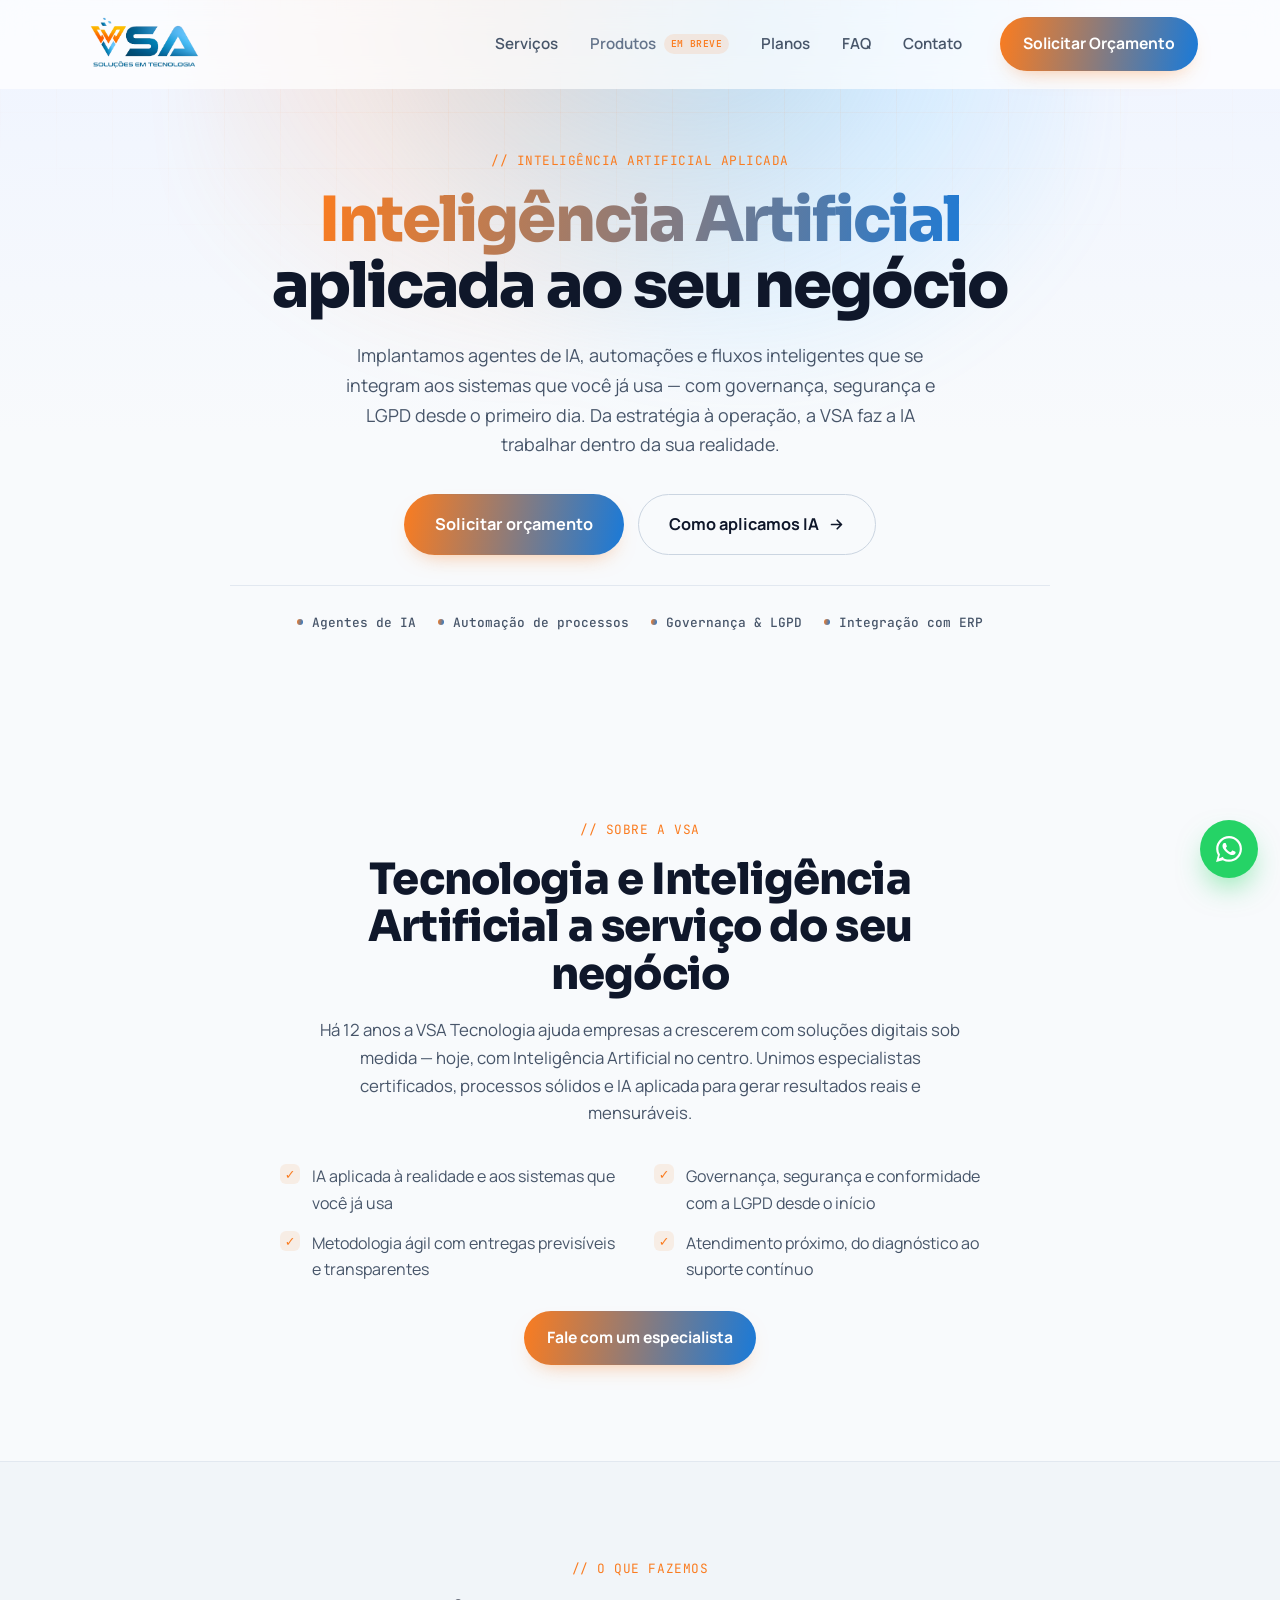
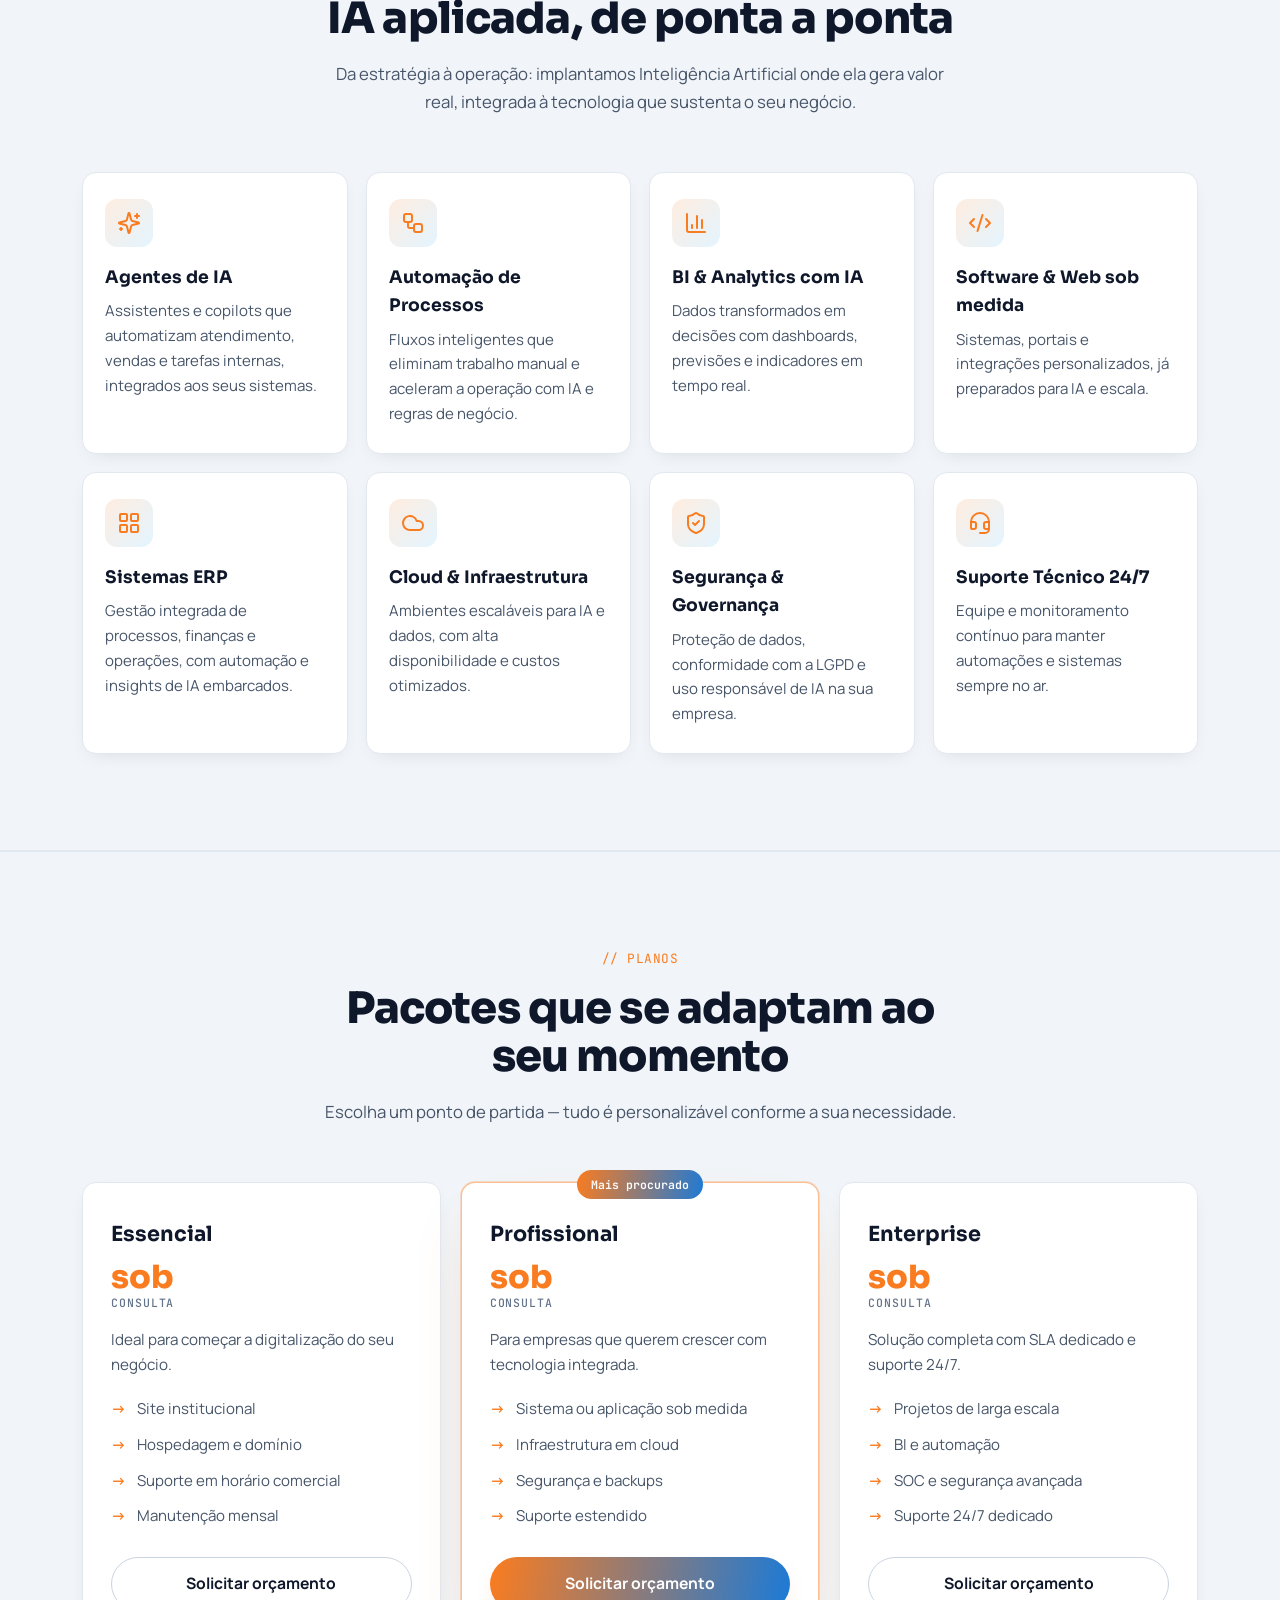
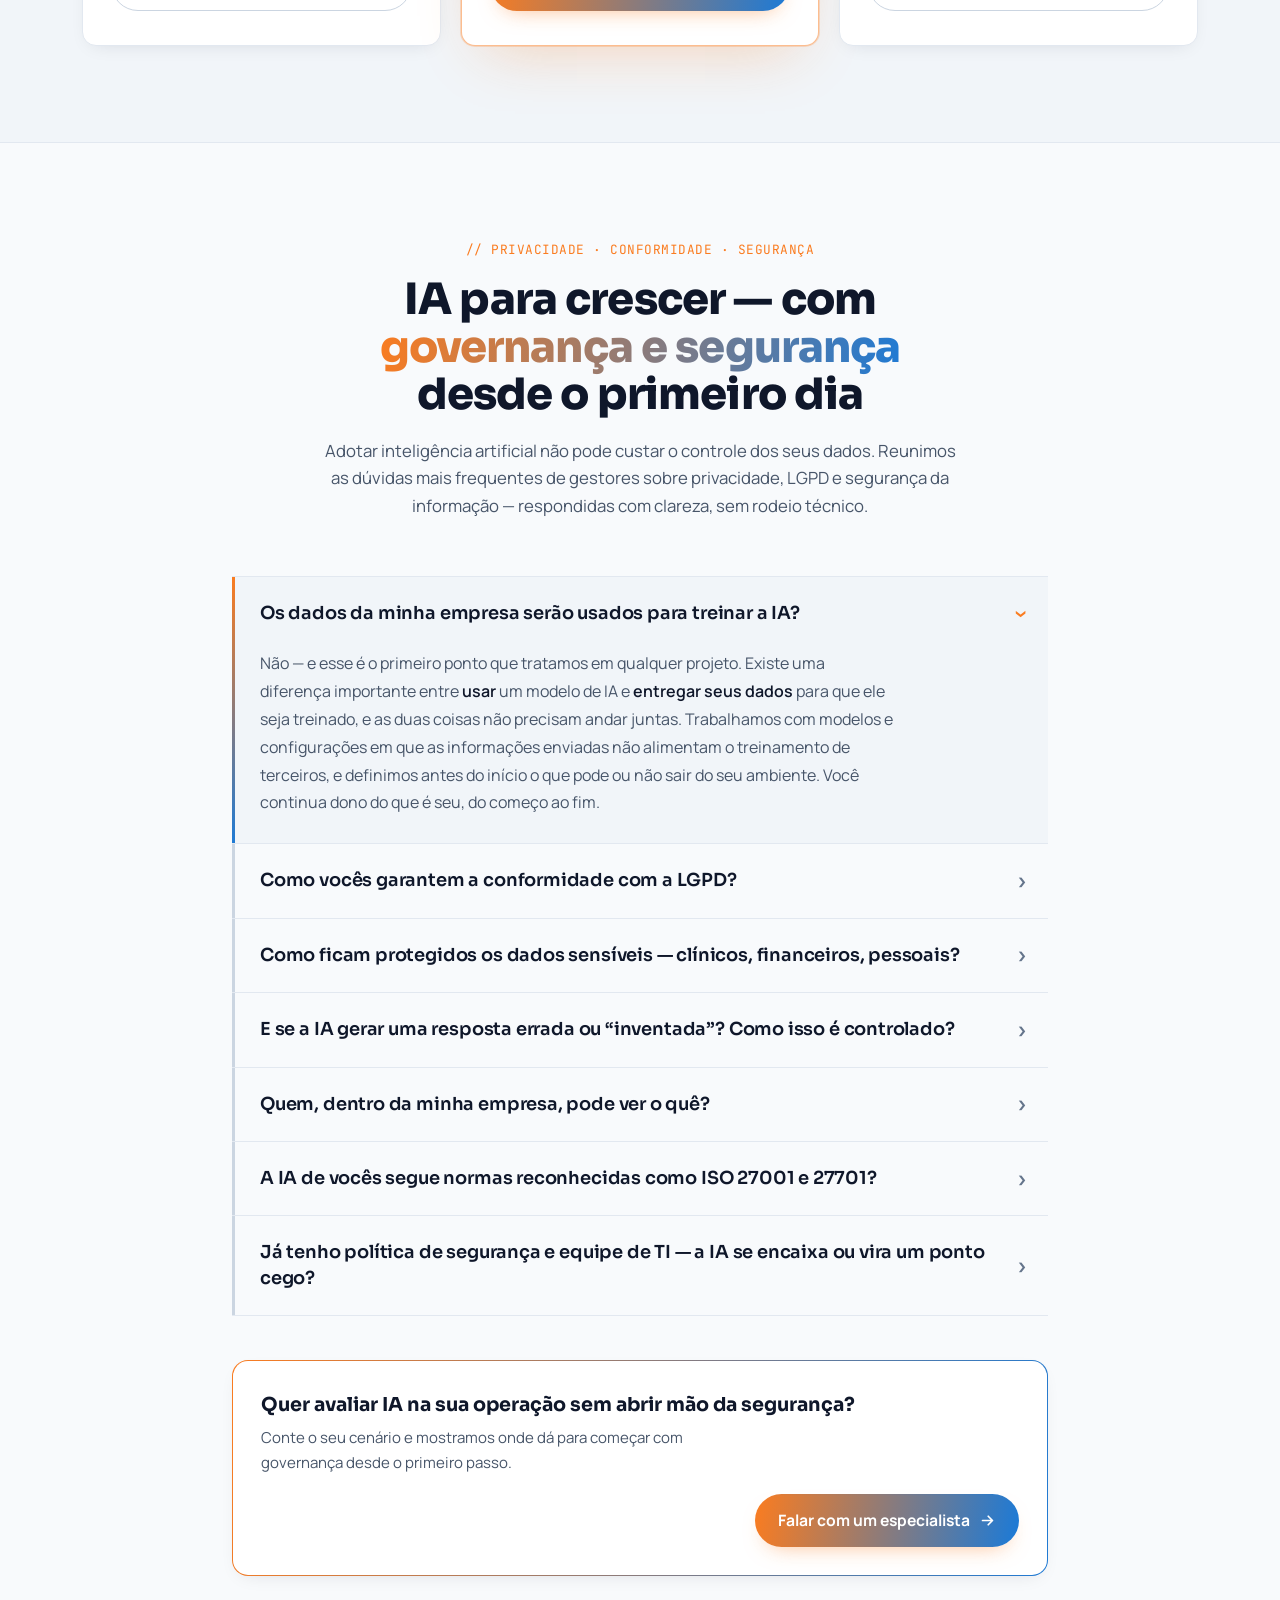
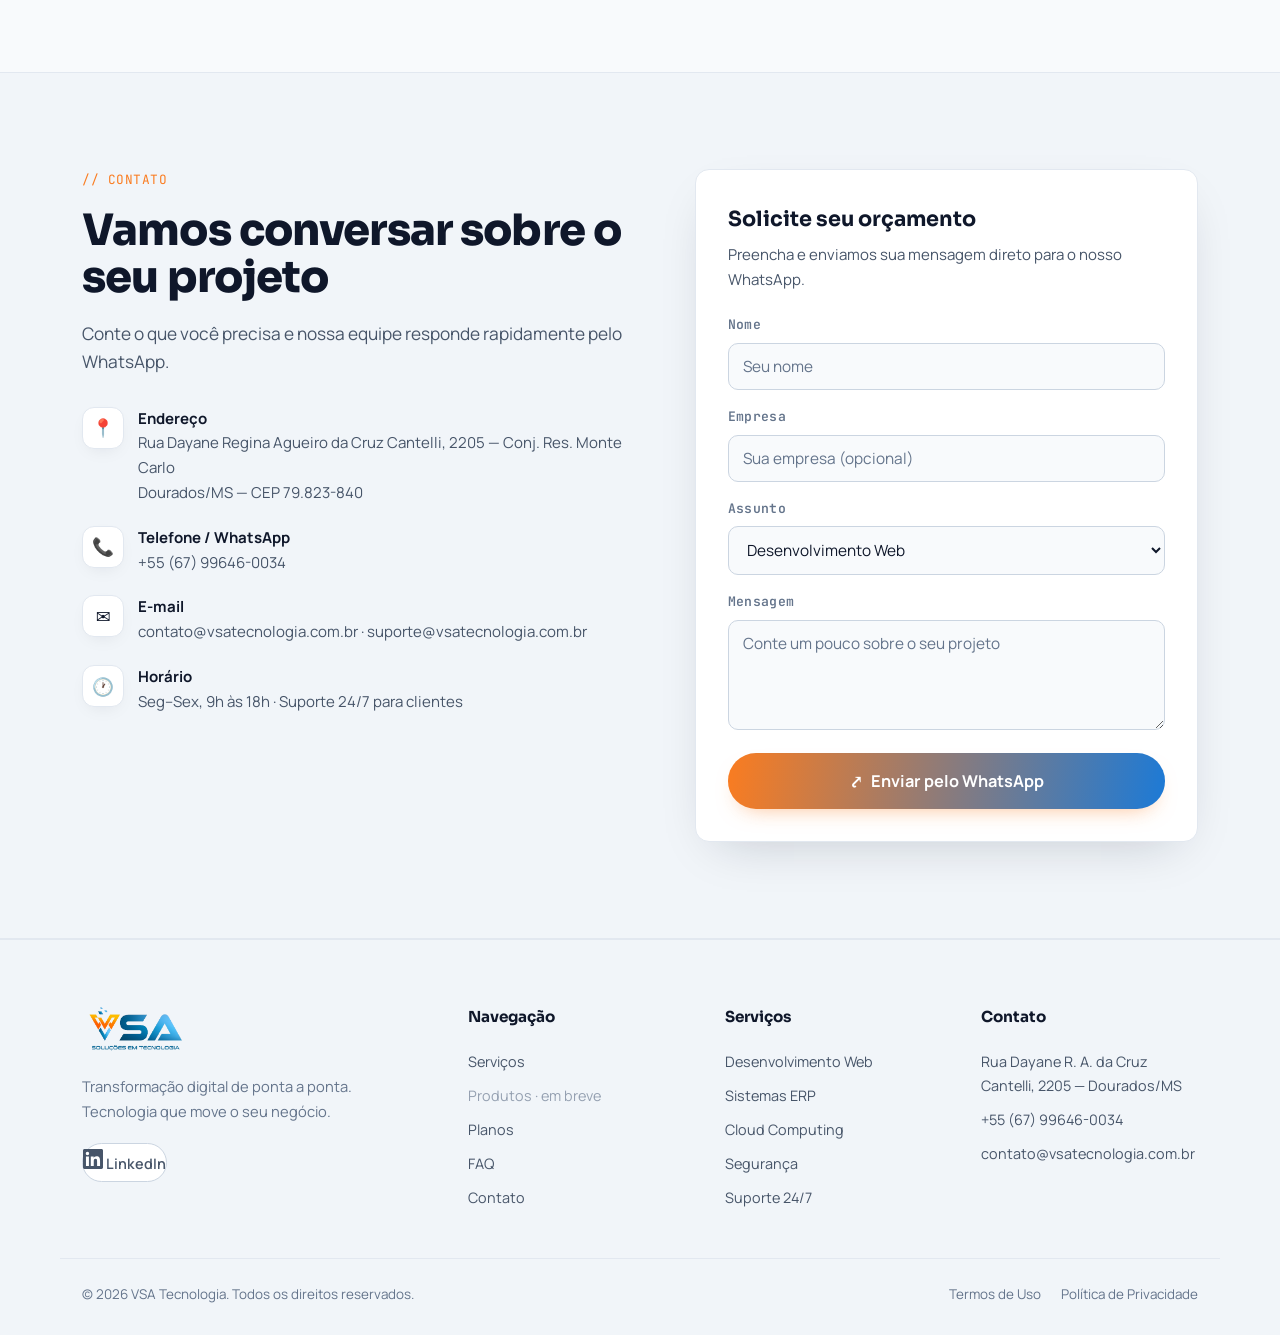
==== index.html @ 214296f0 "Adiciona endereço real (Dourados/MS) no contato, rodapé e JSON-LD Co-Authored-By: Claude Opus 4.8 (1" ====
<!DOCTYPE html>
<html lang="pt-BR">
<head>
  <meta charset="UTF-8" />
  <meta name="viewport" content="width=device-width, initial-scale=1.0" />
  <title>VSA Tecnologia — Inteligência Artificial aplicada ao seu negócio</title>
  <meta name="description" content="A VSA Tecnologia implanta agentes de IA, automações e fluxos inteligentes integrados aos seus sistemas — com governança, segurança e LGPD. Da estratégia à operação. Solicite um orçamento." />
  <meta name="theme-color" content="#0B1020" />
  <link rel="canonical" href="https://vsatecnologia.com.br/" />

  <!-- Open Graph -->
  <meta property="og:type" content="website" />
  <meta property="og:locale" content="pt_BR" />
  <meta property="og:site_name" content="VSA Tecnologia" />
  <meta property="og:title" content="VSA Tecnologia — Inteligência Artificial aplicada ao seu negócio" />
  <meta property="og:description" content="Agentes de IA, automação de processos e integração com seus sistemas — com governança e LGPD. A IA trabalhando dentro da sua realidade." />
  <meta property="og:url" content="https://vsatecnologia.com.br/" />
  <meta property="og:image" content="https://vsatecnologia.com.br/assets/img/og-cover.svg" />

  <!-- Twitter -->
  <meta name="twitter:card" content="summary_large_image" />
  <meta name="twitter:title" content="VSA Tecnologia — Inteligência Artificial aplicada ao seu negócio" />
  <meta name="twitter:description" content="Agentes de IA, automação e fluxos inteligentes integrados aos seus sistemas, com governança e LGPD." />
  <meta name="twitter:image" content="https://vsatecnologia.com.br/assets/img/og-cover.svg" />

  <link rel="icon" href="/favicon.ico?v=9" sizes="any" />
  <link rel="icon" type="image/png" sizes="512x512" href="/assets/img/favicon-512.png?v=9" />
  <link rel="apple-touch-icon" href="/assets/img/apple-touch-icon.png?v=9" />

  <!-- Fonts -->
  <link rel="preconnect" href="https://fonts.googleapis.com" />
  <link rel="preconnect" href="https://fonts.gstatic.com" crossorigin />
  <link href="https://fonts.googleapis.com/css2?family=Sora:wght@400;600;700;800&family=Manrope:wght@400;500;600;700&family=JetBrains+Mono:wght@500;600&display=swap" rel="stylesheet" />

  <link rel="stylesheet" href="/assets/css/styles.css?v=18" />

  <!-- Structured data -->
  <script type="application/ld+json">
  {
    "@context": "https://schema.org",
    "@type": "Organization",
    "name": "VSA Tecnologia",
    "url": "https://vsatecnologia.com.br/",
    "description": "Inteligência Artificial aplicada: agentes de IA, automação de processos, integração com ERP e sistemas, governança e LGPD.",
    "address": {
      "@type": "PostalAddress",
      "streetAddress": "Rua Dayane Regina Agueiro da Cruz Cantelli, 2205 — Conj. Res. Monte Carlo",
      "addressLocality": "Dourados",
      "addressRegion": "MS",
      "postalCode": "79823-840",
      "addressCountry": "BR"
    },
    "email": "contato@vsatecnologia.com.br",
    "telephone": "+55-67-99646-0034",
    "sameAs": ["https://www.linkedin.com/in/vinicius-andrade-vsatecnologia"]
  }
  </script>
</head>
<body>
  <a class="skip-link" href="#inicio">Pular para o conteúdo</a>

  <!-- ===== NAVBAR ===== -->
  <header class="nav" id="topo">
    <div class="container nav__inner">
      <a href="#inicio" class="brand" aria-label="VSA Tecnologia — início">
        <img class="brand__img" src="/assets/img/logo-vsa.png" alt="VSA Tecnologia — Soluções em Tecnologia" width="734" height="359" />
      </a>

      <nav class="nav__links" id="primary-nav" aria-label="Navegação principal">
        <a href="#servicos">Serviços</a>
        <span class="nav__soon" aria-disabled="true" title="Em breve">Produtos <em>em breve</em></span>
        <a href="#planos">Planos</a>
        <a href="#faq">FAQ</a>
        <a href="#contato">Contato</a>
      </nav>

      <a href="#contato" class="btn btn--primary nav__cta" data-whatsapp data-msg="Olá! Gostaria de solicitar um orçamento com a VSA Tecnologia.">Solicitar Orçamento</a>

      <button class="nav__toggle" aria-label="Abrir menu" aria-expanded="false" aria-controls="primary-nav">
        <span></span><span></span><span></span>
      </button>
    </div>
  </header>

  <main>
    <!-- ===== HERO ===== -->
    <section class="hero" id="inicio" aria-labelledby="hero-title">
      <div class="hero__glow" aria-hidden="true"></div>
      <div class="hero__grid" aria-hidden="true"></div>
      <div class="container hero__wrap">

        <div class="hero__content">
          <p class="eyebrow">// Inteligência Artificial aplicada</p>
          <h1 class="hero__title" id="hero-title">
            <span class="grad">Inteligência Artificial</span><br />aplicada ao seu negócio
          </h1>
          <p class="hero__sub">
            Implantamos agentes de IA, automações e fluxos inteligentes que se integram
            aos sistemas que você já usa — com governança, segurança e LGPD desde o
            primeiro dia. Da estratégia à operação, a VSA faz a IA trabalhar dentro da
            sua realidade.
          </p>
          <div class="hero__actions">
            <a href="#contato" class="btn btn--primary btn--lg" data-whatsapp data-msg="Olá! Gostaria de solicitar um orçamento de IA com a VSA Tecnologia.">Solicitar orçamento</a>
            <a href="#servicos" class="btn btn--ghost btn--lg">
              Como aplicamos IA
              <svg viewBox="0 0 24 24" width="17" height="17" fill="none" stroke="currentColor" stroke-width="2.4" stroke-linecap="round" stroke-linejoin="round" aria-hidden="true"><path d="M5 12h14M13 6l6 6-6 6"/></svg>
            </a>
          </div>
          <ul class="hero__pillars">
            <li>Agentes de IA</li>
            <li>Automação de processos</li>
            <li>Governança &amp; LGPD</li>
            <li>Integração com ERP</li>
          </ul>
        </div>

      </div>
    </section>

    <!-- ===== SOBRE ===== -->
    <section class="section" id="sobre">
      <div class="container about">
        <header class="section__head reveal">
          <p class="eyebrow">// Sobre a VSA</p>
          <h2 class="section__title">Tecnologia e Inteligência Artificial a serviço do seu negócio</h2>
          <p class="section__intro">
            Há 12 anos a VSA Tecnologia ajuda empresas a crescerem com soluções
            digitais sob medida — hoje, com Inteligência Artificial no centro.
            Unimos especialistas certificados, processos sólidos e IA aplicada
            para gerar resultados reais e mensuráveis.
          </p>
        </header>
        <ul class="checklist checklist--grid reveal">
          <li>IA aplicada à realidade e aos sistemas que você já usa</li>
          <li>Governança, segurança e conformidade com a LGPD desde o início</li>
          <li>Metodologia ágil com entregas previsíveis e transparentes</li>
          <li>Atendimento próximo, do diagnóstico ao suporte contínuo</li>
        </ul>
        <div class="about__cta reveal">
          <a href="#contato" class="btn btn--primary" data-whatsapp data-msg="Olá! Quero conhecer melhor a VSA Tecnologia.">Fale com um especialista</a>
        </div>
      </div>
    </section>

    <!-- ===== SERVIÇOS ===== -->
    <section class="section section--alt" id="servicos">
      <div class="container">
        <header class="section__head reveal">
          <p class="eyebrow">// O que fazemos</p>
          <h2 class="section__title">IA aplicada, de ponta a ponta</h2>
          <p class="section__intro">Da estratégia à operação: implantamos Inteligência Artificial onde ela gera valor real, integrada à tecnologia que sustenta o seu negócio.</p>
        </header>

        <div class="cards">
          <article class="card reveal">
            <span class="card__icon" aria-hidden="true">
              <svg viewBox="0 0 24 24"><path d="M9.937 15.5A2 2 0 0 0 8.5 14.063l-6.135-1.582a.5.5 0 0 1 0-.962L8.5 9.936A2 2 0 0 0 9.937 8.5l1.582-6.135a.5.5 0 0 1 .963 0L14.063 8.5A2 2 0 0 0 15.5 9.937l6.135 1.581a.5.5 0 0 1 0 .964L15.5 14.063a2 2 0 0 0-1.437 1.437l-1.582 6.135a.5.5 0 0 1-.963 0z"/><path d="M20 3v4"/><path d="M22 5h-4"/><path d="M4 17v2"/><path d="M5 18H3"/></svg>
            </span>
            <h3>Agentes de IA</h3>
            <p>Assistentes e copilots que automatizam atendimento, vendas e tarefas internas, integrados aos seus sistemas.</p>
          </article>
          <article class="card reveal">
            <span class="card__icon" aria-hidden="true">
              <svg viewBox="0 0 24 24"><rect width="8" height="8" x="3" y="3" rx="2"/><path d="M7 11v4a2 2 0 0 0 2 2h4"/><rect width="8" height="8" x="13" y="13" rx="2"/></svg>
            </span>
            <h3>Automação de Processos</h3>
            <p>Fluxos inteligentes que eliminam trabalho manual e aceleram a operação com IA e regras de negócio.</p>
          </article>
          <article class="card reveal">
            <span class="card__icon" aria-hidden="true">
              <svg viewBox="0 0 24 24"><path d="M3 3v16a2 2 0 0 0 2 2h16"/><path d="M18 17V9"/><path d="M13 17V5"/><path d="M8 17v-3"/></svg>
            </span>
            <h3>BI &amp; Analytics com IA</h3>
            <p>Dados transformados em decisões com dashboards, previsões e indicadores em tempo real.</p>
          </article>
          <article class="card reveal">
            <span class="card__icon" aria-hidden="true">
              <svg viewBox="0 0 24 24"><path d="m18 16 4-4-4-4"/><path d="m6 8-4 4 4 4"/><path d="m14.5 4-5 16"/></svg>
            </span>
            <h3>Software &amp; Web sob medida</h3>
            <p>Sistemas, portais e integrações personalizados, já preparados para IA e escala.</p>
          </article>
          <article class="card reveal">
            <span class="card__icon" aria-hidden="true">
              <svg viewBox="0 0 24 24"><rect width="7" height="7" x="3" y="3" rx="1"/><rect width="7" height="7" x="14" y="3" rx="1"/><rect width="7" height="7" x="14" y="14" rx="1"/><rect width="7" height="7" x="3" y="14" rx="1"/></svg>
            </span>
            <h3>Sistemas ERP</h3>
            <p>Gestão integrada de processos, finanças e operações, com automação e insights de IA embarcados.</p>
          </article>
          <article class="card reveal">
            <span class="card__icon" aria-hidden="true">
              <svg viewBox="0 0 24 24"><path d="M17.5 19H9a7 7 0 1 1 6.71-9h1.79a4.5 4.5 0 1 1 0 9Z"/></svg>
            </span>
            <h3>Cloud &amp; Infraestrutura</h3>
            <p>Ambientes escaláveis para IA e dados, com alta disponibilidade e custos otimizados.</p>
          </article>
          <article class="card reveal">
            <span class="card__icon" aria-hidden="true">
              <svg viewBox="0 0 24 24"><path d="M20 13c0 5-3.5 7.5-7.66 8.95a1 1 0 0 1-.67-.01C7.5 20.5 4 18 4 13V6a1 1 0 0 1 1-1c2 0 4.5-1.2 6.24-2.72a1.17 1.17 0 0 1 1.52 0C14.51 3.81 17 5 19 5a1 1 0 0 1 1 1z"/><path d="m9 12 2 2 4-4"/></svg>
            </span>
            <h3>Segurança &amp; Governança</h3>
            <p>Proteção de dados, conformidade com a LGPD e uso responsável de IA na sua empresa.</p>
          </article>
          <article class="card reveal">
            <span class="card__icon" aria-hidden="true">
              <svg viewBox="0 0 24 24"><path d="M3 11h3a2 2 0 0 1 2 2v3a2 2 0 0 1-2 2H4a1 1 0 0 1-1-1z"/><path d="M21 16v2a4 4 0 0 1-4 4h-5"/><path d="M21 11h-3a2 2 0 0 0-2 2v3a2 2 0 0 0 2 2h2a1 1 0 0 0 1-1z"/><path d="M3 11a9 9 0 1 1 18 0"/></svg>
            </span>
            <h3>Suporte Técnico 24/7</h3>
            <p>Equipe e monitoramento contínuo para manter automações e sistemas sempre no ar.</p>
          </article>
        </div>
      </div>
    </section>

    <!-- ===== PLANOS ===== -->
    <section class="section section--alt" id="planos">
      <div class="container">
        <header class="section__head reveal">
          <p class="eyebrow">// Planos</p>
          <h2 class="section__title">Pacotes que se adaptam ao seu momento</h2>
          <p class="section__intro">Escolha um ponto de partida — tudo é personalizável conforme a sua necessidade.</p>
        </header>

        <div class="plans">
          <article class="plan reveal">
            <h3 class="plan__name">Essencial</h3>
            <p class="plan__price">sob<span>consulta</span></p>
            <p class="plan__desc">Ideal para começar a digitalização do seu negócio.</p>
            <ul>
              <li>Site institucional</li>
              <li>Hospedagem e domínio</li>
              <li>Suporte em horário comercial</li>
              <li>Manutenção mensal</li>
            </ul>
            <a href="#contato" class="btn btn--ghost btn--block" data-whatsapp data-msg="Olá! Tenho interesse no plano Essencial da VSA Tecnologia.">Solicitar orçamento</a>
          </article>

          <article class="plan plan--featured reveal">
            <span class="plan__badge">Mais procurado</span>
            <h3 class="plan__name">Profissional</h3>
            <p class="plan__price">sob<span>consulta</span></p>
            <p class="plan__desc">Para empresas que querem crescer com tecnologia integrada.</p>
            <ul>
              <li>Sistema ou aplicação sob medida</li>
              <li>Infraestrutura em cloud</li>
              <li>Segurança e backups</li>
              <li>Suporte estendido</li>
            </ul>
            <a href="#contato" class="btn btn--primary btn--block" data-whatsapp data-msg="Olá! Tenho interesse no plano Profissional da VSA Tecnologia.">Solicitar orçamento</a>
          </article>

          <article class="plan reveal">
            <h3 class="plan__name">Enterprise</h3>
            <p class="plan__price">sob<span>consulta</span></p>
            <p class="plan__desc">Solução completa com SLA dedicado e suporte 24/7.</p>
            <ul>
              <li>Projetos de larga escala</li>
              <li>BI e automação</li>
              <li>SOC e segurança avançada</li>
              <li>Suporte 24/7 dedicado</li>
            </ul>
            <a href="#contato" class="btn btn--ghost btn--block" data-whatsapp data-msg="Olá! Tenho interesse no plano Enterprise da VSA Tecnologia.">Solicitar orçamento</a>
          </article>
        </div>
      </div>
    </section>

    <!-- ===== FAQ ===== -->
    <section class="section" id="faq" aria-labelledby="faq-title">
      <div class="container faq">
        <header class="section__head reveal">
          <p class="eyebrow">// Privacidade · Conformidade · Segurança</p>
          <h2 class="section__title" id="faq-title">IA para crescer — com <span class="grad">governança e segurança</span> desde o primeiro dia</h2>
          <p class="section__intro">
            Adotar inteligência artificial não pode custar o controle dos seus dados. Reunimos
            as dúvidas mais frequentes de gestores sobre privacidade, LGPD e segurança da
            informação — respondidas com clareza, sem rodeio técnico.
          </p>
        </header>

        <div class="ledger reveal">

          <div class="faq-row open">
            <button class="faq-row__btn" aria-expanded="true" aria-controls="a1" id="q1">
              <span class="faq-row__q">Os dados da minha empresa serão usados para treinar a IA?</span>
              <span class="faq-row__cue" aria-hidden="true">&rsaquo;</span>
            </button>
            <div class="faq-row__a" id="a1" role="region" aria-labelledby="q1">
              <div class="faq-row__a-inner">
                <p>Não — e esse é o primeiro ponto que tratamos em qualquer projeto. Existe uma diferença importante entre <strong>usar</strong> um modelo de IA e <strong>entregar seus dados</strong> para que ele seja treinado, e as duas coisas não precisam andar juntas. Trabalhamos com modelos e configurações em que as informações enviadas não alimentam o treinamento de terceiros, e definimos antes do início o que pode ou não sair do seu ambiente. Você continua dono do que é seu, do começo ao fim.</p>
              </div>
            </div>
          </div>

          <div class="faq-row">
            <button class="faq-row__btn" aria-expanded="false" aria-controls="a2" id="q2">
              <span class="faq-row__q">Como vocês garantem a conformidade com a LGPD?</span>
              <span class="faq-row__cue" aria-hidden="true">&rsaquo;</span>
            </button>
            <div class="faq-row__a" id="a2" role="region" aria-labelledby="q2">
              <div class="faq-row__a-inner">
                <p>Conformidade não é um documento assinado no fim do projeto: é uma arquitetura que acompanha cada fluxo de dado. Antes de qualquer IA entrar em produção, mapeamos quais dados pessoais a solução vai tocar, com que finalidade e por quanto tempo. A partir daí definimos as bases legais, os controles de acesso e os registros necessários. Nosso trabalho de adequação é orientado pelas referências da <strong>ISO 27001, ISO 27701 e NIST Privacy</strong>, e inclui políticas, análise de risco e acompanhamento contínuo — porque a operação muda, e a governança precisa mudar junto.</p>
              </div>
            </div>
          </div>

          <div class="faq-row">
            <button class="faq-row__btn" aria-expanded="false" aria-controls="a3" id="q3">
              <span class="faq-row__q">Como ficam protegidos os dados sensíveis — clínicos, financeiros, pessoais?</span>
              <span class="faq-row__cue" aria-hidden="true">&rsaquo;</span>
            </button>
            <div class="faq-row__a" id="a3" role="region" aria-labelledby="q3">
              <div class="faq-row__a-inner">
                <p>Dado sensível é tratado de forma diferente de dado comum, e isso começa pela <strong>classificação</strong>. Cada informação recebe um nível, e esse nível define para onde ela pode ir e como é processada. O que não precisa ser exposto é anonimizado ou mascarado antes de qualquer envio externo; o que exige proteção máxima permanece em ambiente controlado, com residência de dados no Brasil quando o caso pede. O princípio é simples: a IA recebe apenas o estritamente necessário para a tarefa — nada além disso.</p>
              </div>
            </div>
          </div>

          <div class="faq-row">
            <button class="faq-row__btn" aria-expanded="false" aria-controls="a4" id="q4">
              <span class="faq-row__q">E se a IA gerar uma resposta errada ou “inventada”? Como isso é controlado?</span>
              <span class="faq-row__cue" aria-hidden="true">&rsaquo;</span>
            </button>
            <div class="faq-row__a" id="a4" role="region" aria-labelledby="q4">
              <div class="faq-row__a-inner">
                <p>Modelos de IA podem errar, e fingir o contrário seria irresponsável. Por isso não entregamos a IA “solta”. Construímos camadas de validação (<strong>guardrails</strong>) que limitam o que ela pode responder, conectamos a IA às suas fontes reais de informação — para que responda com base nos seus dados, não em suposições — e mantemos rastreabilidade de cada interação. Em fluxos críticos, decisões passam por confirmação humana antes de gerar efeito. A IA assiste a operação; ela não decide sozinha onde o risco não permite.</p>
              </div>
            </div>
          </div>

          <div class="faq-row">
            <button class="faq-row__btn" aria-expanded="false" aria-controls="a5" id="q5">
              <span class="faq-row__q">Quem, dentro da minha empresa, pode ver o quê?</span>
              <span class="faq-row__cue" aria-hidden="true">&rsaquo;</span>
            </button>
            <div class="faq-row__a" id="a5" role="region" aria-labelledby="q5">
              <div class="faq-row__a-inner">
                <p>Acesso é governança, não detalhe técnico. Cada usuário enxerga apenas os dados e as funções correspondentes ao seu papel — o financeiro não vê o que é do RH, e assim por diante. Esse isolamento é garantido na própria arquitetura, não só na tela. Além disso, registramos quem acessou o quê e quando, mantendo uma <strong>trilha de auditoria</strong> sempre disponível. Isso protege a sua empresa tanto de ameaças externas quanto de riscos internos.</p>
              </div>
            </div>
          </div>

          <div class="faq-row">
            <button class="faq-row__btn" aria-expanded="false" aria-controls="a6" id="q6">
              <span class="faq-row__q">A IA de vocês segue normas reconhecidas como ISO 27001 e 27701?</span>
              <span class="faq-row__cue" aria-hidden="true">&rsaquo;</span>
            </button>
            <div class="faq-row__a" id="a6" role="region" aria-labelledby="q6">
              <div class="faq-row__a-inner">
                <p>Sim, e fazemos questão de que governança e segurança andem na frente, não atrás. Nossa atuação em segurança da informação e privacidade é orientada pelas referências da <strong>ISO 27001, ISO 27701, NIST Privacy e GDPR</strong>, traduzidas para a realidade do seu ambiente — corporativo ou hospitalar. Na prática, isso significa políticas claras, controles aplicados de verdade, análise de riscos e auditorias; não conformidade apenas no papel.</p>
              </div>
            </div>
          </div>

          <div class="faq-row">
            <button class="faq-row__btn" aria-expanded="false" aria-controls="a7" id="q7">
              <span class="faq-row__q">Já tenho política de segurança e equipe de TI — a IA se encaixa ou vira um ponto cego?</span>
              <span class="faq-row__cue" aria-hidden="true">&rsaquo;</span>
            </button>
            <div class="faq-row__a" id="a7" role="region" aria-labelledby="q7">
              <div class="faq-row__a-inner">
                <p>Encaixa, e é assim que deve ser feito. IA implantada por fora da sua governança é justamente o que cria ponto cego: um sistema que ninguém controla, acessando dados que ninguém mapeou. Nós fazemos o oposto. A solução é desenhada <strong>dentro</strong> das suas políticas existentes, conversa com os seus controles atuais e amplia a sua governança em vez de furá-la. Onde houver lacuna, apontamos; o que já funciona, respeitamos.</p>
              </div>
            </div>
          </div>

        </div>

        <div class="faq__cta reveal">
          <p class="faq__cta-txt">
            <b>Quer avaliar IA na sua operação sem abrir mão da segurança?</b>
            <span>Conte o seu cenário e mostramos onde dá para começar com governança desde o primeiro passo.</span>
          </p>
          <a class="btn btn--primary faq__cta-btn" href="#contato" data-whatsapp data-msg="Olá! Quero avaliar IA na minha operação com governança e segurança.">
            Falar com um especialista
            <svg viewBox="0 0 24 24" width="17" height="17" fill="none" stroke="currentColor" stroke-width="2.4" stroke-linecap="round" stroke-linejoin="round" aria-hidden="true"><path d="M5 12h14M13 6l6 6-6 6"/></svg>
          </a>
        </div>
      </div>
    </section>

    <!-- ===== CONTATO ===== -->
    <section class="section section--alt" id="contato">
      <div class="container grid-2 contact">
        <div class="reveal">
          <p class="eyebrow">// Contato</p>
          <h2 class="section__title">Vamos conversar sobre o seu projeto</h2>
          <p class="lead">Conte o que você precisa e nossa equipe responde rapidamente pelo WhatsApp.</p>

          <ul class="contact__list">
            <li><span class="contact__ico">📍</span><div><strong>Endereço</strong><br />Rua Dayane Regina Agueiro da Cruz Cantelli, 2205 — Conj. Res. Monte Carlo<br />Dourados/MS — CEP 79.823-840</div></li>
            <li><span class="contact__ico">📞</span><div><strong>Telefone / WhatsApp</strong><br />+55 (67) 99646-0034</div></li>
            <li><span class="contact__ico">✉️</span><div><strong>E-mail</strong><br />contato@vsatecnologia.com.br · suporte@vsatecnologia.com.br</div></li>
            <li><span class="contact__ico">🕐</span><div><strong>Horário</strong><br />Seg–Sex, 9h às 18h · Suporte 24/7 para clientes</div></li>
          </ul>
        </div>

        <div class="contact__card reveal">
          <h3>Solicite seu orçamento</h3>
          <p>Preencha e enviamos sua mensagem direto para o nosso WhatsApp.</p>
          <form id="contact-form" novalidate>
            <div class="field">
              <label for="nome">Nome</label>
              <input id="nome" name="nome" type="text" autocomplete="name" required placeholder="Seu nome" />
            </div>
            <div class="field">
              <label for="empresa">Empresa</label>
              <input id="empresa" name="empresa" type="text" autocomplete="organization" placeholder="Sua empresa (opcional)" />
            </div>
            <div class="field">
              <label for="assunto">Assunto</label>
              <select id="assunto" name="assunto">
                <option>Desenvolvimento Web</option>
                <option>Sistemas ERP</option>
                <option>Segurança da Informação</option>
                <option>Infraestrutura de TI</option>
                <option>Cloud Computing</option>
                <option>Business Intelligence</option>
                <option>Suporte Técnico</option>
                <option>Outro</option>
              </select>
            </div>
            <div class="field">
              <label for="mensagem">Mensagem</label>
              <textarea id="mensagem" name="mensagem" rows="4" required placeholder="Conte um pouco sobre o seu projeto"></textarea>
            </div>
            <button type="submit" class="btn btn--primary btn--block btn--lg">
              <span class="wa-ico" aria-hidden="true">⤤</span> Enviar pelo WhatsApp
            </button>
          </form>
        </div>
      </div>
    </section>
  </main>

  <!-- ===== FOOTER ===== -->
  <footer class="footer">
    <div class="container footer__grid">
      <div class="footer__brand">
        <img class="brand__img" src="/assets/img/logo-vsa.png" alt="VSA Tecnologia — Soluções em Tecnologia" width="734" height="359" />
        <p>Transformação digital de ponta a ponta. Tecnologia que move o seu negócio.</p>
        <div class="socials">
          <a href="https://www.linkedin.com/in/vinicius-andrade-vsatecnologia" target="_blank" rel="noopener" class="social" aria-label="LinkedIn da VSA Tecnologia">
            <svg viewBox="0 0 24 24" width="20" height="20" fill="currentColor" aria-hidden="true">
              <path d="M20.45 20.45h-3.56v-5.57c0-1.33-.02-3.04-1.85-3.04-1.85 0-2.13 1.45-2.13 2.94v5.67H9.35V9h3.41v1.56h.05c.48-.9 1.64-1.85 3.37-1.85 3.6 0 4.27 2.37 4.27 5.46v6.28zM5.34 7.43a2.07 2.07 0 110-4.14 2.07 2.07 0 010 4.14zM7.12 20.45H3.56V9h3.56v11.45zM22.22 0H1.77C.79 0 0 .77 0 1.73v20.54C0 23.23.79 24 1.77 24h20.45c.98 0 1.78-.77 1.78-1.73V1.73C24 .77 23.2 0 22.22 0z"/>
            </svg>
            <span>LinkedIn</span>
          </a>
        </div>
      </div>
      <div>
        <h4>Navegação</h4>
        <a href="#servicos">Serviços</a>
        <span class="footer__soon">Produtos · em breve</span>
        <a href="#planos">Planos</a>
        <a href="#faq">FAQ</a>
        <a href="#contato">Contato</a>
      </div>
      <div>
        <h4>Serviços</h4>
        <a href="#servicos">Desenvolvimento Web</a>
        <a href="#servicos">Sistemas ERP</a>
        <a href="#servicos">Cloud Computing</a>
        <a href="#servicos">Segurança</a>
        <a href="#servicos">Suporte 24/7</a>
      </div>
      <div>
        <h4>Contato</h4>
        <a href="#contato">Rua Dayane R. A. da Cruz Cantelli, 2205 — Dourados/MS</a>
        <a href="#contato">+55 (67) 99646-0034</a>
        <a href="#contato">contato@vsatecnologia.com.br</a>
      </div>
    </div>
    <div class="container footer__bottom">
      <span>© <span id="year">2026</span> VSA Tecnologia. Todos os direitos reservados.</span>
      <span class="footer__legal">
        <a href="/termos-de-uso.html">Termos de Uso</a>
        <a href="/politica-de-privacidade.html">Política de Privacidade</a>
      </span>
    </div>
  </footer>

  <!-- Floating WhatsApp -->
  <a class="wa-float" href="#contato" data-whatsapp data-msg="Olá! Vim pelo site e gostaria de mais informações." aria-label="Falar no WhatsApp">
    <svg viewBox="0 0 24 24" width="26" height="26" fill="currentColor" aria-hidden="true">
      <path d="M.057 24l1.687-6.163a11.867 11.867 0 01-1.587-5.945C.16 5.335 5.495 0 12.05 0a11.82 11.82 0 018.413 3.488 11.82 11.82 0 013.48 8.414c-.003 6.557-5.338 11.892-11.893 11.892a11.9 11.9 0 01-5.688-1.448L.057 24zm6.597-3.807c1.676.995 3.276 1.591 5.392 1.592 5.448 0 9.886-4.434 9.889-9.885.002-5.462-4.415-9.89-9.881-9.892-5.452 0-9.887 4.434-9.889 9.884a9.86 9.86 0 001.51 5.26l-.999 3.648 3.978-1.607zm11.387-5.464c-.074-.124-.272-.198-.57-.347-.297-.149-1.758-.868-2.031-.967-.272-.099-.47-.149-.669.149-.198.297-.768.967-.941 1.165-.173.198-.347.223-.644.074-.297-.149-1.255-.462-2.39-1.475-.883-.788-1.48-1.761-1.653-2.059-.173-.297-.018-.458.13-.606.134-.133.297-.347.446-.521.151-.172.2-.296.3-.495.099-.198.05-.372-.025-.521-.075-.148-.669-1.611-.916-2.206-.242-.579-.487-.501-.669-.51l-.57-.01c-.198 0-.52.074-.792.372s-1.04 1.016-1.04 2.479 1.065 2.876 1.213 3.074c.149.198 2.095 3.2 5.076 4.487.709.306 1.263.489 1.694.626.712.226 1.36.194 1.872.118.571-.085 1.758-.719 2.006-1.413.247-.694.247-1.289.173-1.413z"/>
    </svg>
  </a>

  <script src="/assets/js/main.js?v=18" defer></script>
</body>
</html>
---- assets/css/styles.css ----
/* ============================================================
   VSA Tecnologia — Onepage
   Design system: tema claro com a paleta da marca (logo) —
   laranja #FA7C20 → azul #1F7AD4 / #3BB6FF. Gradiente em --grad.
   ============================================================ */

:root {
  /* Neutros (slate) */
  --bg:         #F8FAFC;  /* slate-50  — 210 40% 98% */
  --bg-2:       #FFFFFF;
  --surface:    #FFFFFF;
  --surface-2:  #F1F5F9;  /* slate-100 — 210 40% 96% */
  --line:       #E2E8F0;  /* slate-200 — 214 32% 91% */
  --line-strong:#CBD5E1;  /* slate-300 */

  --text:       #0F172A;  /* slate-900 — 222 47% 11% */
  --muted:      #475569;  /* slate-600 */
  --faint:      #64748B;  /* slate-500 — 215 16% 47% */

  /* Marca — gradiente da logo (laranja → azul) sobre tema claro */
  --primary:    #FA7C20;  /* brand orange */
  --primary-d:  #E86A10;  /* orange escuro (hover/contraste) */
  --secondary:  #1F7AD4;  /* brand blue (contraste em fundo claro) */
  --brand-blue: #3BB6FF;  /* azul soft (acento) */
  --accent:     #1F7AD4;
  --on-primary: #FFFFFF;
  --wa:         #25D366;
  --grad:       linear-gradient(120deg, #FF7A1A 0%, #FF9D4D 36%, #1F7AD4 100%);

  --radius:     14px;
  --radius-sm:  10px;
  --maxw:       1160px;
  --shadow:       0 18px 50px -22px rgba(15, 23, 42, .22);
  --shadow-sm:    0 6px 20px -10px rgba(15, 23, 42, .15);
  --glow:         0 0 0 1px rgba(250,124,32,.22), 0 24px 60px -24px rgba(250,124,32,.32);
  --glow-orange:  0 20px 60px -22px rgba(255,122,26,.45);
  --glow-blue:    0 20px 60px -22px rgba(59,182,255,.42);

  --font-display: 'Sora', system-ui, sans-serif;
  --font-body:    'Manrope', system-ui, sans-serif;
  --font-mono:    'JetBrains Mono', ui-monospace, monospace;
}

* { box-sizing: border-box; margin: 0; padding: 0; }

html { scroll-behavior: smooth; scroll-padding-top: 102px; }

body {
  font-family: var(--font-body);
  background: var(--bg);
  color: var(--text);
  line-height: 1.65;
  -webkit-font-smoothing: antialiased;
  overflow-x: hidden;
}

img { max-width: 100%; display: block; }
a { color: inherit; text-decoration: none; }

.container { width: 100%; max-width: var(--maxw); margin-inline: auto; padding-inline: 22px; }

.skip-link {
  position: absolute; left: -999px; top: 0; z-index: 200;
  background: var(--primary); color: #fff; padding: 10px 16px; border-radius: 0 0 8px 0; font-weight: 700;
}
.skip-link:focus { left: 0; }

/* ---------- Typography helpers ---------- */
.eyebrow {
  display: flex; align-items: center;
  font-family: var(--font-mono);
  font-size: .8rem; letter-spacing: .04em;
  color: var(--primary); text-transform: uppercase;
  margin-bottom: 16px;
}
.grad {
  background: linear-gradient(100deg, var(--primary), var(--secondary));
  -webkit-background-clip: text; background-clip: text; color: transparent;
}
.section__title {
  font-family: var(--font-display);
  font-weight: 800; line-height: 1.1;
  font-size: clamp(1.8rem, 4vw, 2.7rem);
  letter-spacing: -.02em;
  margin-bottom: 18px;
}
.lead { color: var(--muted); font-size: 1.08rem; margin-bottom: 26px; max-width: 52ch; }

/* ---------- Buttons ---------- */
.btn {
  --pad: 13px 22px;
  position: relative; overflow: hidden; isolation: isolate;
  display: inline-flex; align-items: center; justify-content: center; gap: 9px;
  padding: var(--pad);
  font-family: var(--font-body); font-weight: 700; font-size: .98rem;
  border-radius: 999px; border: 1px solid transparent;
  cursor: pointer; white-space: nowrap;
  transition: transform .25s cubic-bezier(.2,.7,.2,1), box-shadow .25s ease,
              background-position .5s ease, border-color .25s ease, color .25s ease, background-color .25s ease;
}
.btn--lg { --pad: 16px 30px; font-size: 1.02rem; }
.btn--block { display: flex; width: 100%; }

/* Sheen que cruza o botão no hover */
.btn--primary::before {
  content: ""; position: absolute; top: 0; left: -120%; z-index: -1;
  width: 70%; height: 100%;
  background: linear-gradient(100deg, transparent, rgba(255,255,255,.4), transparent);
  transform: skewX(-18deg);
  transition: left .6s cubic-bezier(.2,.7,.2,1);
}
.btn--primary {
  background-image: linear-gradient(100deg, var(--primary), var(--secondary), var(--primary));
  background-size: 200% 100%; background-position: 0% 50%;
  color: var(--on-primary);
  box-shadow: 0 10px 22px -12px rgba(250,124,32,.55);
}
.btn--primary:hover {
  background-position: 100% 50%;
  transform: translateY(-3px);
  box-shadow: 0 16px 34px -12px rgba(59,182,255,.65);
}
.btn--primary:hover::before { left: 130%; }
.btn--primary:active { transform: translateY(-1px); }

.btn--ghost {
  background-color: transparent; color: var(--text);
  border-color: var(--line-strong);
}
.btn--ghost:hover {
  border-color: var(--primary); color: var(--primary);
  background-color: rgba(250,124,32,.06);
  transform: translateY(-3px);
}
.btn--ghost:active { transform: translateY(-1px); }

/* ---------- Navbar ---------- */
.nav {
  position: fixed; inset: 0 0 auto 0; z-index: 100;
  background: rgba(255,255,255,.7);
  backdrop-filter: blur(14px); -webkit-backdrop-filter: blur(14px);
  border-bottom: 1px solid transparent;
  transition: background .3s ease, border-color .3s ease, box-shadow .3s ease;
}
.nav.is-scrolled { background: rgba(255,255,255,.92); border-bottom-color: var(--line); box-shadow: var(--shadow-sm); }
.nav__inner { display: flex; align-items: center; gap: 20px; height: 88px; }

.brand { display: inline-flex; align-items: center; }
.brand__img { height: 60px; width: auto; display: block; object-fit: contain; }

.nav__links { display: flex; align-items: center; gap: 4px; margin-left: auto; }
.nav__soon {
  display: inline-flex; align-items: center; gap: 8px; padding: 8px 14px;
  color: var(--faint); font-weight: 600; font-size: .95rem; cursor: not-allowed; user-select: none;
}
.nav__soon em {
  font-style: normal; font-family: var(--font-mono); font-size: .6rem; text-transform: uppercase;
  letter-spacing: .04em; color: var(--primary); background: rgba(250,124,32,.12); padding: 2px 7px; border-radius: 999px;
}
.nav__links a {
  position: relative; padding: 8px 14px; color: var(--muted); font-weight: 600; font-size: .95rem; border-radius: 8px;
  transition: color .2s ease;
}
.nav__links a:hover, .nav__links a.is-active { color: var(--text); }
.nav__links a.is-active::after {
  content: ""; position: absolute; left: 14px; right: 14px; bottom: 2px; height: 2px;
  background: linear-gradient(90deg, var(--primary), var(--secondary)); border-radius: 2px;
}
.nav__cta { margin-left: 4px; }

.nav__toggle { display: none; flex-direction: column; gap: 5px; background: none; border: 0; cursor: pointer; padding: 8px; margin-left: auto; }
.nav__toggle span { width: 24px; height: 2px; background: var(--text); border-radius: 2px; transition: transform .3s ease, opacity .2s ease; }
.nav__toggle[aria-expanded="true"] span:nth-child(1) { transform: translateY(7px) rotate(45deg); }
.nav__toggle[aria-expanded="true"] span:nth-child(2) { opacity: 0; }
.nav__toggle[aria-expanded="true"] span:nth-child(3) { transform: translateY(-7px) rotate(-45deg); }

/* ---------- Hero ---------- */
.hero { position: relative; padding: 150px 0 90px; overflow: hidden; background: linear-gradient(180deg, #EFF4FF 0%, var(--bg) 60%); }
.hero__grid {
  position: absolute; inset: 0; z-index: 0; opacity: .7;
  background-image:
    linear-gradient(rgba(250,124,32,.07) 1px, transparent 1px),
    linear-gradient(90deg, rgba(250,124,32,.07) 1px, transparent 1px);
  background-size: 56px 56px;
  -webkit-mask-image: radial-gradient(ellipse 80% 60% at 50% 0%, #000 30%, transparent 75%);
  mask-image: radial-gradient(ellipse 80% 60% at 50% 0%, #000 30%, transparent 75%);
}
.hero__glow {
  position: absolute; z-index: 0; top: -200px; left: 50%; transform: translateX(-50%);
  width: 900px; height: 600px;
  background: radial-gradient(circle at 62% 38%, rgba(59,182,255,.26), transparent 58%),
              radial-gradient(circle at 36% 32%, rgba(255,122,26,.20), transparent 56%);
  filter: blur(26px); pointer-events: none;
}
.hero__wrap { position: relative; z-index: 1; display: flex; flex-wrap: wrap; align-items: center; gap: clamp(36px, 5vw, 72px); }
.hero__content { flex: 1 1 480px; min-width: 0; max-width: 820px; margin-inline: auto; text-align: center; }
.hero__content .eyebrow { justify-content: center; }
.hero__content .hero__sub { margin-inline: auto; }
.hero__content .hero__actions { justify-content: center; }
.hero__content .hero__pillars { justify-content: center; }
.hero__visual { flex: 1.15 1 460px; min-width: 0; display: flex; justify-content: center; }
.hero__title {
  font-family: var(--font-display); font-weight: 800;
  font-size: clamp(2.2rem, 5vw, 3.9rem); line-height: 1.06; letter-spacing: -.03em;
  margin-bottom: 22px;
}
.hero__sub { color: var(--muted); font-size: clamp(1rem, 1.4vw, 1.18rem); max-width: 56ch; margin: 0 0 34px; }
.hero__actions { display: flex; gap: 14px; flex-wrap: wrap; }

.hero__pillars {
  list-style: none; display: flex; flex-wrap: wrap; gap: 10px 22px;
  margin-top: 30px; padding-top: 26px; border-top: 1px solid var(--line);
  font-family: var(--font-mono); font-size: .8rem; font-weight: 500; color: var(--muted);
}
.hero__pillars li { display: inline-flex; align-items: center; gap: 9px; }
.hero__pillars li::before { content: ""; width: 6px; height: 6px; border-radius: 50%; background: linear-gradient(100deg, var(--primary), var(--secondary)); }

/* Visual de fluxo de IA */
.flow { width: 100%; max-width: 640px; height: auto; filter: drop-shadow(0 24px 50px rgba(15,23,42,.12)); }

/* ---------- Sections ---------- */
.section { padding: 96px 0; position: relative; }
.section--alt { background: var(--surface-2); border-top: 1px solid var(--line); border-bottom: 1px solid var(--line); }
.section__head { max-width: 640px; margin: 0 auto 56px; text-align: center; }
.section__head .eyebrow { justify-content: center; }
.section__intro { color: var(--muted); font-size: 1.05rem; }

.grid-2 { display: grid; grid-template-columns: 1.05fr .95fr; gap: 56px; align-items: center; }

/* ---------- Sobre (centralizado) ---------- */
.about { max-width: 820px; margin-inline: auto; }
.about .section__head { margin-bottom: 36px; }
.about__cta { text-align: center; margin-top: 12px; }

/* ---------- Checklist ---------- */
.checklist { list-style: none; display: grid; gap: 12px; margin-bottom: 28px; }
.checklist--grid { grid-template-columns: 1fr 1fr; gap: 14px 28px; max-width: 720px; margin-inline: auto; }
@media (max-width: 600px) { .checklist--grid { grid-template-columns: 1fr; } }
.checklist li { position: relative; padding-left: 32px; color: var(--muted); }
.checklist li::before {
  content: "✓"; position: absolute; left: 0; top: 1px;
  width: 20px; height: 20px; display: grid; place-items: center;
  background: rgba(250,124,32,.1); color: var(--primary); border-radius: 6px; font-size: .8rem; font-weight: 700;
}

/* ---------- About stat cards ---------- */
.about-cards { display: grid; grid-template-columns: 1fr 1fr; gap: 16px; }
.stat-card {
  background: var(--surface); border: 1px solid var(--line); border-radius: var(--radius);
  padding: 28px 22px; text-align: center; box-shadow: var(--shadow-sm);
  transition: transform .25s ease, border-color .25s ease, box-shadow .25s ease;
}
.stat-card:hover { transform: translateY(-4px); border-color: var(--line-strong); box-shadow: var(--shadow); }
.stat-card:nth-child(odd) { transform: translateY(14px); }
.stat-card:nth-child(odd):hover { transform: translateY(10px); }
.stat-card__num { display: block; font-family: var(--font-display); font-weight: 800; font-size: 2.2rem; color: var(--primary); }
.stat-card__label { color: var(--faint); font-size: .9rem; }

/* ---------- Service cards ---------- */
.cards { display: grid; grid-template-columns: repeat(4, 1fr); gap: 18px; }
.card {
  background: var(--surface); border: 1px solid var(--line); border-radius: var(--radius);
  padding: 26px 22px; position: relative; overflow: hidden; box-shadow: var(--shadow-sm);
  transition: transform .25s ease, border-color .25s ease, box-shadow .25s ease;
}
.card::after {
  content: ""; position: absolute; inset: 0; border-radius: inherit; padding: 1px;
  background: linear-gradient(130deg, transparent, rgba(250,124,32,.55), transparent);
  -webkit-mask: linear-gradient(#000 0 0) content-box, linear-gradient(#000 0 0);
  -webkit-mask-composite: xor; mask-composite: exclude;
  opacity: 0; transition: opacity .3s ease;
}
.card:hover { transform: translateY(-6px); box-shadow: var(--shadow); }
.card:hover::after { opacity: 1; }
.card__icon {
  display: inline-grid; place-items: center; width: 48px; height: 48px; margin-bottom: 16px;
  background: linear-gradient(135deg, rgba(250,124,32,.14), rgba(59,182,255,.14)); color: var(--primary); border-radius: 12px;
}
.card__icon svg {
  width: 24px; height: 24px; fill: none; stroke: currentColor;
  stroke-width: 2; stroke-linecap: round; stroke-linejoin: round;
}
.card:hover .card__icon { background: var(--grad); color: #fff; }
.card:hover .card__icon svg { stroke: #fff; }
.card h3 { font-family: var(--font-display); font-size: 1.08rem; margin-bottom: 8px; }
.card p { color: var(--muted); font-size: .94rem; }

/* ---------- Portfolio ---------- */
.filters { display: flex; flex-wrap: wrap; gap: 10px; justify-content: center; margin-bottom: 40px; }
.filter {
  font-family: var(--font-mono); font-size: .82rem; font-weight: 500;
  padding: 8px 18px; border-radius: 999px; cursor: pointer;
  background: var(--surface); color: var(--muted); border: 1px solid var(--line-strong);
  transition: all .2s ease;
}
.filter:hover { color: var(--primary); border-color: var(--primary); }
.filter.is-active { background: var(--primary); color: #fff; border-color: var(--primary); }

.portfolio { display: grid; grid-template-columns: repeat(3, 1fr); gap: 20px; }
.project {
  background: var(--surface); border: 1px solid var(--line); border-radius: var(--radius); overflow: hidden;
  box-shadow: var(--shadow-sm);
  transition: transform .25s ease, border-color .25s ease, box-shadow .25s ease;
}
.project:hover { transform: translateY(-6px); border-color: var(--line-strong); box-shadow: var(--shadow); }
.project__thumb {
  height: 170px; position: relative;
  background:
    radial-gradient(120% 120% at 0% 0%, rgba(250,124,32,.85), transparent 55%),
    radial-gradient(120% 120% at 100% 100%, rgba(59,182,255,.9), transparent 55%),
    #1E293B;
}
.project__thumb::before {
  content: ""; position: absolute; inset: 0;
  background-image: linear-gradient(rgba(255,255,255,.1) 1px, transparent 1px), linear-gradient(90deg, rgba(255,255,255,.1) 1px, transparent 1px);
  background-size: 26px 26px;
}
.project__thumb::after {
  content: attr(data-tag); position: absolute; top: 12px; left: 12px;
  font-family: var(--font-mono); font-size: .72rem; font-weight: 600;
  background: rgba(255,255,255,.9); color: var(--primary); padding: 4px 10px; border-radius: 999px;
}
.project__body { padding: 20px 22px 24px; }
.project__body h3 { font-family: var(--font-display); font-size: 1.05rem; margin-bottom: 6px; }
.project__body p { color: var(--muted); font-size: .92rem; }
.portfolio__empty { text-align: center; color: var(--faint); margin-top: 40px; font-family: var(--font-mono); }

/* ---------- Plans ---------- */
.plans { display: grid; grid-template-columns: repeat(3, 1fr); gap: 20px; align-items: stretch; }
.plan {
  position: relative; background: var(--surface); border: 1px solid var(--line); border-radius: var(--radius);
  padding: 34px 28px; display: flex; flex-direction: column; box-shadow: var(--shadow-sm);
  transition: transform .25s ease, box-shadow .25s ease;
}
.plan:hover { transform: translateY(-6px); box-shadow: var(--shadow); }
.plan--featured {
  border-color: rgba(250,124,32,.5); box-shadow: var(--glow);
}
.plan__badge {
  position: absolute; top: -13px; left: 50%; transform: translateX(-50%);
  font-family: var(--font-mono); font-size: .72rem; font-weight: 600;
  background: linear-gradient(100deg, var(--primary), var(--secondary)); color: #fff;
  padding: 5px 14px; border-radius: 999px;
}
.plan__name { font-family: var(--font-display); font-size: 1.3rem; margin-bottom: 10px; }
.plan__price { font-family: var(--font-display); font-weight: 800; font-size: 2rem; line-height: 1; color: var(--primary); margin-bottom: 4px; }
.plan__price span { display: block; font-family: var(--font-mono); font-size: .72rem; font-weight: 500; color: var(--faint); text-transform: uppercase; letter-spacing: .08em; margin-top: 4px; }
.plan__desc { color: var(--muted); font-size: .95rem; margin: 14px 0 20px; }
.plan ul { list-style: none; display: grid; gap: 11px; margin-bottom: 28px; flex: 1; }
.plan ul li { position: relative; padding-left: 26px; color: var(--muted); font-size: .94rem; }
.plan ul li::before { content: "→"; position: absolute; left: 0; color: var(--primary); font-weight: 700; }

/* ---------- Blog ---------- */
.posts { display: grid; grid-template-columns: repeat(3, 1fr); gap: 22px; }
.post {
  background: var(--surface); border: 1px solid var(--line); border-radius: var(--radius); overflow: hidden;
  box-shadow: var(--shadow-sm);
  transition: transform .25s ease, border-color .25s ease, box-shadow .25s ease;
}
.post:hover { transform: translateY(-6px); border-color: var(--line-strong); box-shadow: var(--shadow); }
.post__thumb {
  height: 150px; position: relative;
  background:
    radial-gradient(100% 140% at 100% 0%, rgba(250,124,32,.9), transparent 55%),
    radial-gradient(100% 140% at 0% 100%, rgba(59,182,255,.7), transparent 60%),
    #1E293B;
}
.post__thumb::after {
  content: attr(data-cat); position: absolute; bottom: 12px; left: 14px;
  font-family: var(--font-mono); font-size: .72rem; font-weight: 600; color: #fff;
}
.post__body { padding: 20px 22px 26px; }
.post__meta { font-family: var(--font-mono); font-size: .76rem; color: var(--faint); }
.post__body h3 { font-family: var(--font-display); font-size: 1.08rem; margin: 10px 0 8px; line-height: 1.3; }
.post__body p { color: var(--muted); font-size: .92rem; margin-bottom: 14px; }
.post__author { font-size: .84rem; color: var(--primary); font-weight: 600; }

/* ---------- Contact ---------- */
.contact { align-items: start; }
.contact__list { list-style: none; display: grid; gap: 20px; margin-top: 30px; }
.contact__list li { display: flex; gap: 14px; align-items: flex-start; }
.contact__ico {
  flex: none; width: 42px; height: 42px; display: grid; place-items: center;
  background: var(--surface); border: 1px solid var(--line); border-radius: 12px; font-size: 1.1rem; box-shadow: var(--shadow-sm);
}
.contact__list strong { color: var(--text); }
.contact__list div { color: var(--muted); font-size: .94rem; }

.contact__card {
  background: var(--surface); border: 1px solid var(--line); border-radius: var(--radius);
  padding: 32px; box-shadow: var(--shadow);
}
.contact__card h3 { font-family: var(--font-display); font-size: 1.3rem; margin-bottom: 6px; }
.contact__card > p { color: var(--muted); font-size: .94rem; margin-bottom: 22px; }
.field { margin-bottom: 16px; }
.field label { display: block; font-size: .82rem; font-weight: 600; color: var(--faint); margin-bottom: 7px; font-family: var(--font-mono); letter-spacing: .03em; }
.field input, .field select, .field textarea {
  width: 100%; padding: 12px 14px; font-family: var(--font-body); font-size: .96rem;
  background: var(--bg); color: var(--text);
  border: 1px solid var(--line-strong); border-radius: var(--radius-sm); resize: vertical;
  transition: border-color .2s ease, box-shadow .2s ease;
}
.field input::placeholder, .field textarea::placeholder { color: var(--faint); }
.field input:focus, .field select:focus, .field textarea:focus {
  outline: none; border-color: var(--primary); box-shadow: 0 0 0 3px rgba(250,124,32,.15);
}
.field.invalid input, .field.invalid textarea { border-color: #ef4444; }

/* ---------- FAQ (ledger accordion) ---------- */
.faq { max-width: 860px; margin-inline: auto; }
.ledger { border-top: 1px solid var(--line); }
.faq-row { position: relative; border-bottom: 1px solid var(--line); transition: background .25s ease; }
.faq-row:hover { background: var(--surface-2); }
.faq-row.open { background: var(--surface-2); }
.faq-row::before {
  content: ""; position: absolute; left: 0; top: 0; bottom: 0; width: 3px;
  background-color: var(--line-strong);
  background-image: linear-gradient(180deg, var(--primary), var(--secondary));
  background-repeat: no-repeat; background-size: 100% 0%;
  transition: background-size .42s cubic-bezier(.4,0,.2,1);
}
.faq-row:hover::before { background-color: var(--primary); }
.faq-row.open::before { background-size: 100% 100%; }
.faq-row__btn {
  all: unset; box-sizing: border-box;
  display: flex; align-items: center; gap: 18px; width: 100%; cursor: pointer;
  padding: clamp(18px,2.2vw,24px) clamp(14px,2vw,20px) clamp(18px,2.2vw,24px) clamp(20px,2.4vw,28px);
}
.faq-row__btn:focus-visible { outline: 2px solid var(--primary); outline-offset: -3px; border-radius: 6px; }
.faq-row__q {
  flex: 1; font-family: var(--font-display); font-weight: 600;
  font-size: clamp(1rem, 1.6vw, 1.12rem); line-height: 1.42; letter-spacing: -.01em; color: var(--text);
}
.faq-row__cue {
  flex: 0 0 auto; font-family: var(--font-mono); font-size: 20px; font-weight: 700;
  color: var(--faint); line-height: 1; transform: rotate(0deg);
  transition: transform .34s cubic-bezier(.4,0,.2,1), color .2s ease;
}
.faq-row:hover .faq-row__cue, .faq-row.open .faq-row__cue { color: var(--primary); }
.faq-row.open .faq-row__cue { transform: rotate(90deg); }
.faq-row__a { display: grid; grid-template-rows: 0fr; transition: grid-template-rows .4s cubic-bezier(.4,0,.2,1); }
.faq-row.open .faq-row__a { grid-template-rows: 1fr; }
.faq-row__a-inner { overflow: hidden; opacity: 0; transition: opacity .3s ease .04s; }
.faq-row.open .faq-row__a-inner { opacity: 1; }
.faq-row__a p {
  margin: 0; padding: 0 clamp(20px,3vw,36px) clamp(20px,2.6vw,26px) clamp(20px,2.4vw,28px);
  color: var(--muted); font-size: clamp(.92rem, 1.6vw, 1rem); line-height: 1.74; max-width: 70ch;
}
.faq-row__a strong { color: var(--text); font-weight: 600; }

.faq__cta {
  margin-top: clamp(32px,4vw,44px);
  display: flex; flex-wrap: wrap; align-items: center; gap: 18px 24px;
  padding: clamp(22px,3vw,28px); border-radius: 16px; position: relative; overflow: hidden;
  background: linear-gradient(var(--surface), var(--surface)) padding-box,
              linear-gradient(100deg, var(--primary), var(--secondary)) border-box;
  border: 1px solid transparent; box-shadow: var(--shadow-sm);
}
.faq__cta-txt { margin: 0; }
.faq__cta-txt b { display: block; font-family: var(--font-display); font-weight: 700; font-size: clamp(1.05rem,2vw,1.2rem); color: var(--text); }
.faq__cta-txt span { display: block; color: var(--muted); font-size: .94rem; margin-top: 5px; max-width: 52ch; }
.faq__cta-btn { margin-left: auto; }
@media (max-width: 560px) { .faq__cta-btn { margin-left: 0; width: 100%; } }

/* ---------- Páginas legais ---------- */
.legal-nav {
  position: sticky; top: 0; z-index: 100;
  background: rgba(255,255,255,.92); backdrop-filter: blur(14px);
  border-bottom: 1px solid var(--line);
}
.legal-nav__inner { display: flex; align-items: center; justify-content: space-between; height: 72px; }
.legal-nav .brand__img { height: 44px; width: auto; }
.legal-nav__back { font-weight: 600; font-size: .92rem; color: var(--muted); transition: color .2s ease; }
.legal-nav__back:hover { color: var(--primary); }

.legal { max-width: 820px; margin: 0 auto; padding: clamp(40px,6vw,72px) 0 clamp(56px,7vw,88px); }
.legal__eyebrow { font-family: var(--font-mono); font-size: .8rem; text-transform: uppercase; letter-spacing: .04em; color: var(--primary); margin-bottom: 14px; }
.legal h1 { font-family: var(--font-display); font-weight: 800; font-size: clamp(2rem,4.5vw,2.8rem); letter-spacing: -.02em; line-height: 1.1; margin-bottom: 12px; }
.legal__meta { color: var(--faint); font-size: .9rem; margin-bottom: 14px; }
.legal__note {
  background: var(--surface-2); border: 1px solid var(--line); border-left: 3px solid var(--primary);
  border-radius: 10px; padding: 16px 18px; color: var(--muted); font-size: .92rem; margin: 26px 0 40px;
}
.legal h2 { font-family: var(--font-display); font-weight: 700; font-size: clamp(1.25rem,2.4vw,1.5rem); margin: 40px 0 12px; letter-spacing: -.01em; }
.legal h3 { font-family: var(--font-display); font-weight: 600; font-size: 1.08rem; margin: 24px 0 8px; }
.legal p { color: var(--muted); margin: 0 0 14px; }
.legal ul, .legal ol { color: var(--muted); margin: 0 0 16px; padding-left: 22px; }
.legal li { margin-bottom: 8px; }
.legal a { color: var(--primary); text-decoration: underline; text-underline-offset: 2px; }
.legal strong { color: var(--text); }
.legal__updated { margin-top: 40px; padding-top: 20px; border-top: 1px solid var(--line); color: var(--faint); font-size: .88rem; }

/* ---------- Footer ---------- */
.footer { background: var(--surface-2); color: var(--muted); border-top: 1px solid var(--line); padding: 64px 0 30px; }
.footer__brand .brand__img { height: 52px; width: auto; display: block; }
.footer__brand p { color: var(--faint); font-size: .92rem; margin-top: 18px; max-width: 32ch; }
.socials { display: flex; gap: 10px; margin-top: 20px; }
.social {
  display: inline-flex; align-items: center; gap: 8px;
  padding: 9px 16px; border-radius: 999px; font-size: .88rem; font-weight: 600;
  color: var(--primary); background: var(--surface); border: 1px solid var(--line-strong);
  transition: background .2s ease, border-color .2s ease, color .2s ease, transform .2s ease;
}
.social:hover { background: var(--primary); border-color: var(--primary); color: #fff; transform: translateY(-2px); }
.footer h4 { font-family: var(--font-display); font-size: .95rem; margin-bottom: 16px; color: var(--text); }
.footer__grid { display: grid; grid-template-columns: 1.6fr 1fr 1fr 1fr; gap: 40px; margin-bottom: 44px; }
.footer__grid div a { display: block; color: var(--muted); font-size: .9rem; padding: 5px 0; transition: color .2s ease; }
.footer__grid div a:hover { color: var(--primary); }
.footer__bottom {
  display: flex; justify-content: space-between; gap: 14px; flex-wrap: wrap;
  border-top: 1px solid var(--line); padding-top: 24px; color: var(--faint); font-size: .84rem;
}
.footer__legal { display: flex; gap: 20px; flex-wrap: wrap; }
.footer__legal a { color: var(--faint); transition: color .2s ease; }
.footer__legal a:hover { color: var(--primary); }
.footer__soon { display: block; color: var(--faint); font-size: .9rem; padding: 5px 0; opacity: .65; cursor: not-allowed; }

/* ---------- Floating WhatsApp ---------- */
.wa-float {
  position: fixed; right: 22px; bottom: 22px; z-index: 90;
  width: 58px; height: 58px; border-radius: 50%;
  display: grid; place-items: center; color: #fff;
  background: var(--wa); box-shadow: 0 14px 30px -8px rgba(37,211,102,.6);
  transition: transform .2s ease;
  animation: wa-pulse 2.6s infinite;
}
.wa-float:hover { transform: scale(1.08); }
@keyframes wa-pulse {
  0% { box-shadow: 0 0 0 0 rgba(37,211,102,.5), 0 14px 30px -8px rgba(37,211,102,.6); }
  70% { box-shadow: 0 0 0 16px rgba(37,211,102,0), 0 14px 30px -8px rgba(37,211,102,.6); }
  100% { box-shadow: 0 0 0 0 rgba(37,211,102,0), 0 14px 30px -8px rgba(37,211,102,.6); }
}

/* ---------- Reveal animation ---------- */
.reveal { opacity: 0; transform: translateY(22px); transition: opacity .7s ease, transform .7s cubic-bezier(.2,.7,.2,1); }
.reveal.is-visible { opacity: 1; transform: none; }

/* ---------- Responsive ---------- */
@media (max-width: 980px) {
  .cards { grid-template-columns: repeat(2, 1fr); }
  .portfolio, .posts, .plans { grid-template-columns: 1fr 1fr; }
  .plan--featured { transform: none; }
}
@media (max-width: 820px) {
  .nav__links {
    position: fixed; inset: 88px 0 auto 0; flex-direction: column; gap: 0;
    background: rgba(255,255,255,.98); backdrop-filter: blur(14px);
    border-bottom: 1px solid var(--line); padding: 10px 22px 22px; box-shadow: var(--shadow);
    transform: translateY(-130%); transition: transform .35s ease; margin-left: 0;
  }
  .nav__links.is-open { transform: translateY(0); }
  .nav__links a { padding: 14px 6px; font-size: 1rem; border-bottom: 1px solid var(--line); }
  .nav__links a.is-active::after { display: none; }
  .nav__cta { display: none; }
  .nav__toggle { display: flex; }
  .grid-2 { grid-template-columns: 1fr; gap: 36px; }
  .footer__grid { grid-template-columns: 1fr 1fr; }
}
@media (max-width: 600px) {
  .hero { padding: 124px 0 70px; }
  .hero__stats { grid-template-columns: 1fr 1fr; gap: 26px 18px; }
  .cards, .portfolio, .posts, .plans, .about-cards { grid-template-columns: 1fr; }
  .stat-card:nth-child(odd) { transform: none; }
  .section { padding: 72px 0; }
  .footer__grid { grid-template-columns: 1fr; gap: 28px; }
  .footer__bottom { flex-direction: column; }
  .brand__img { height: 36px; }
}

@media (prefers-reduced-motion: reduce) {
  * { animation: none !important; scroll-behavior: auto; }
  .reveal { opacity: 1; transform: none; transition: none; }
}
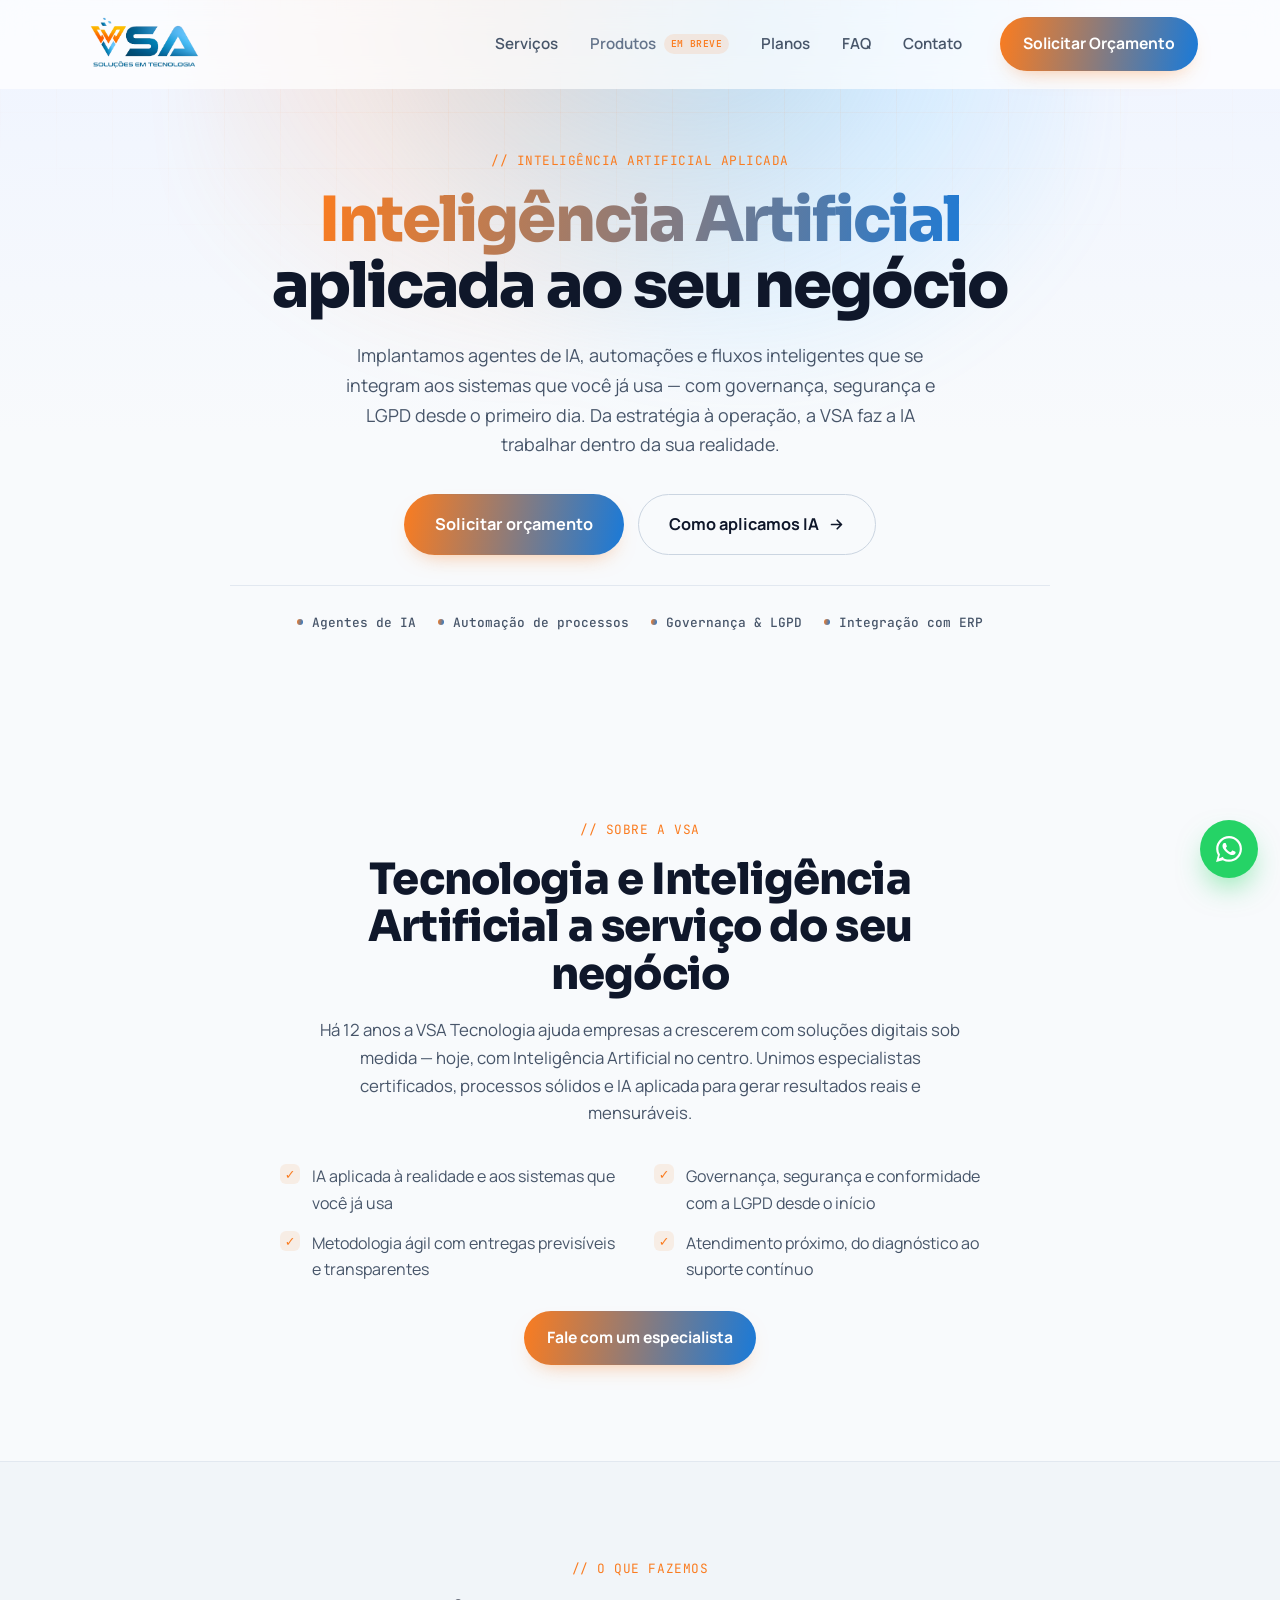
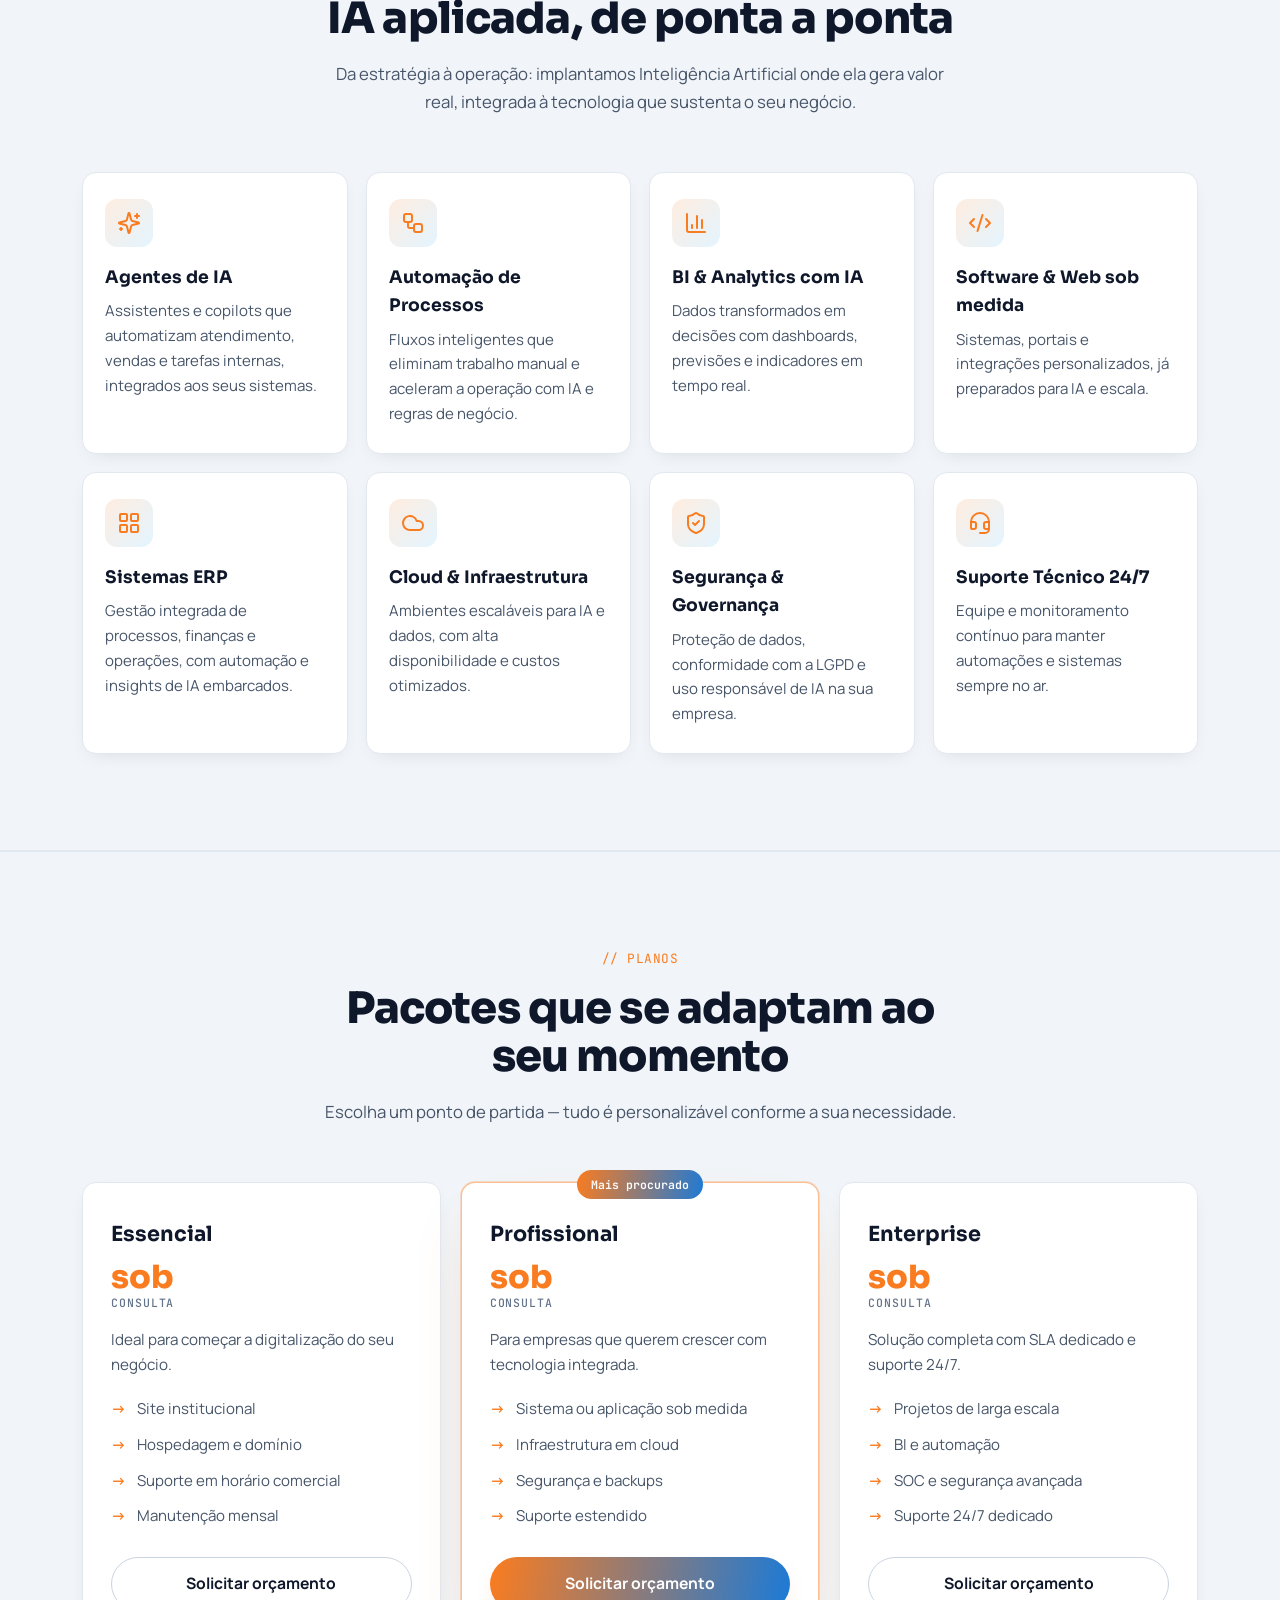
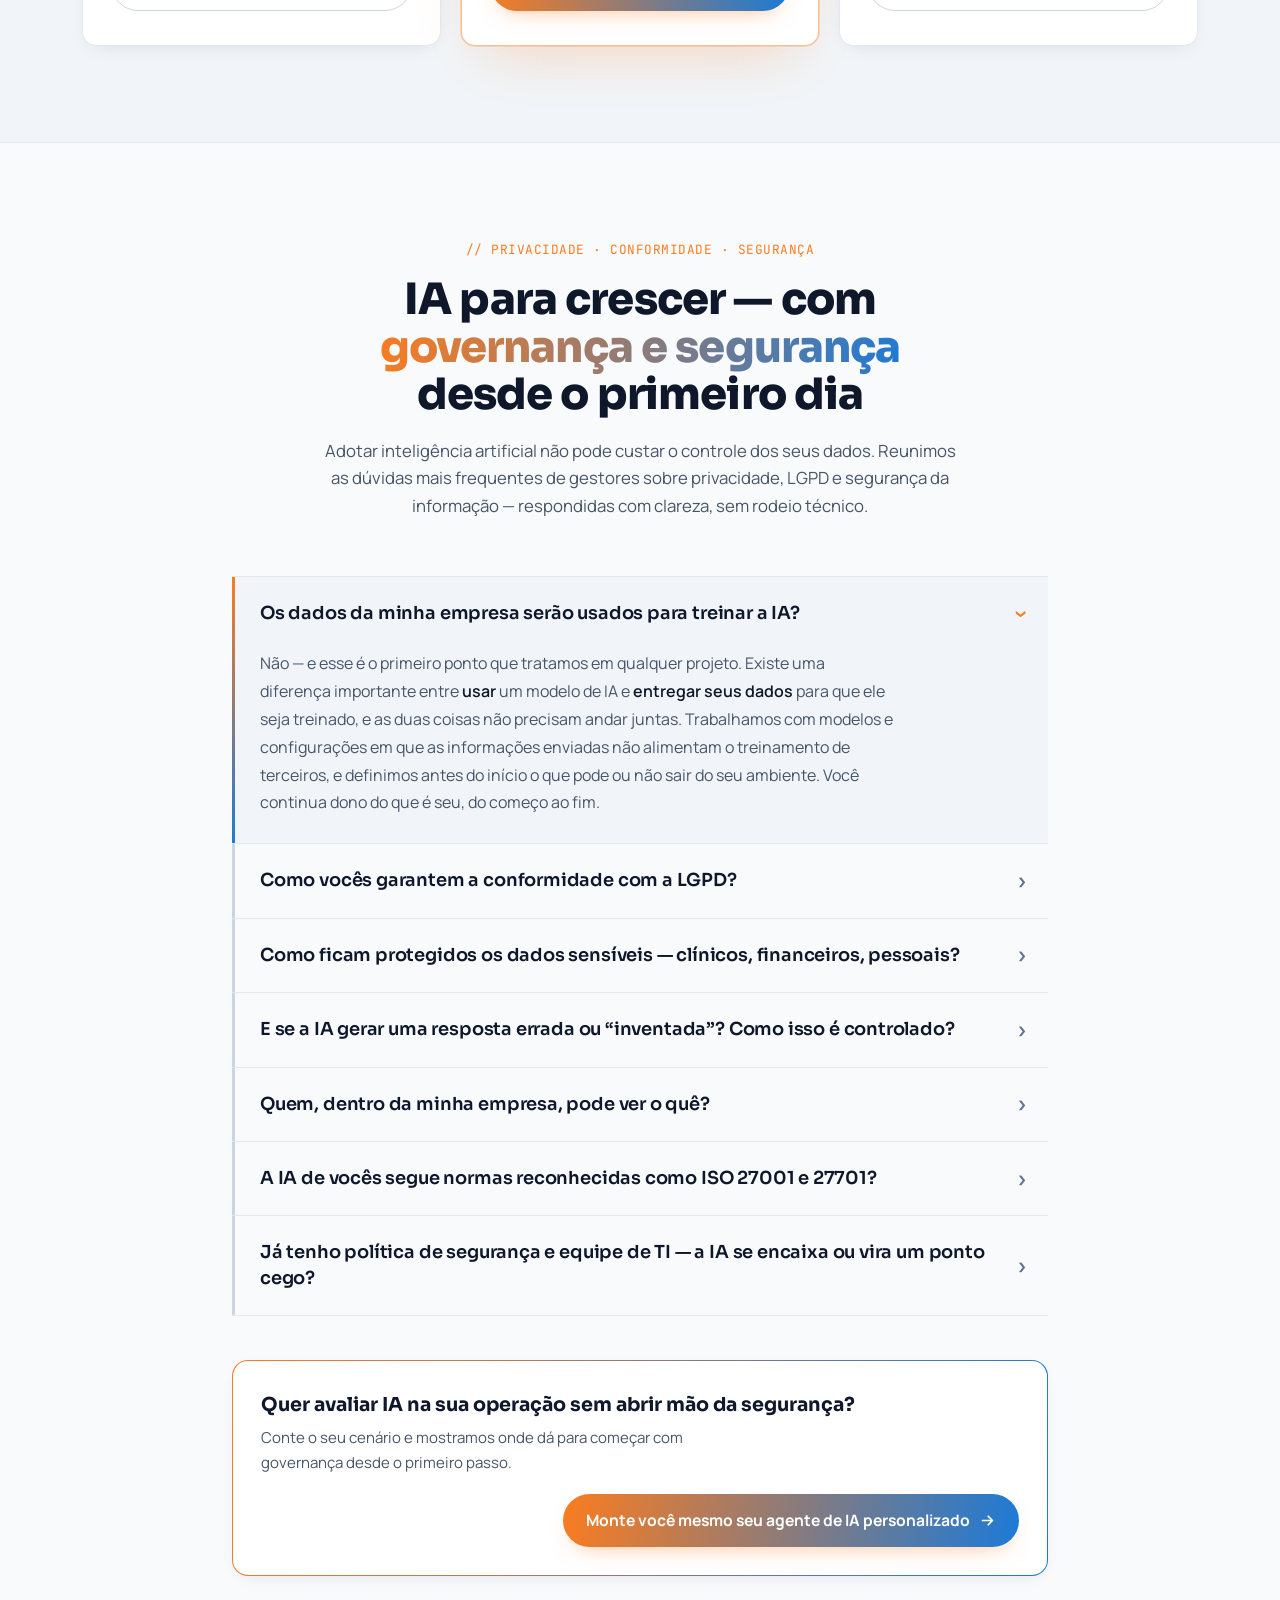
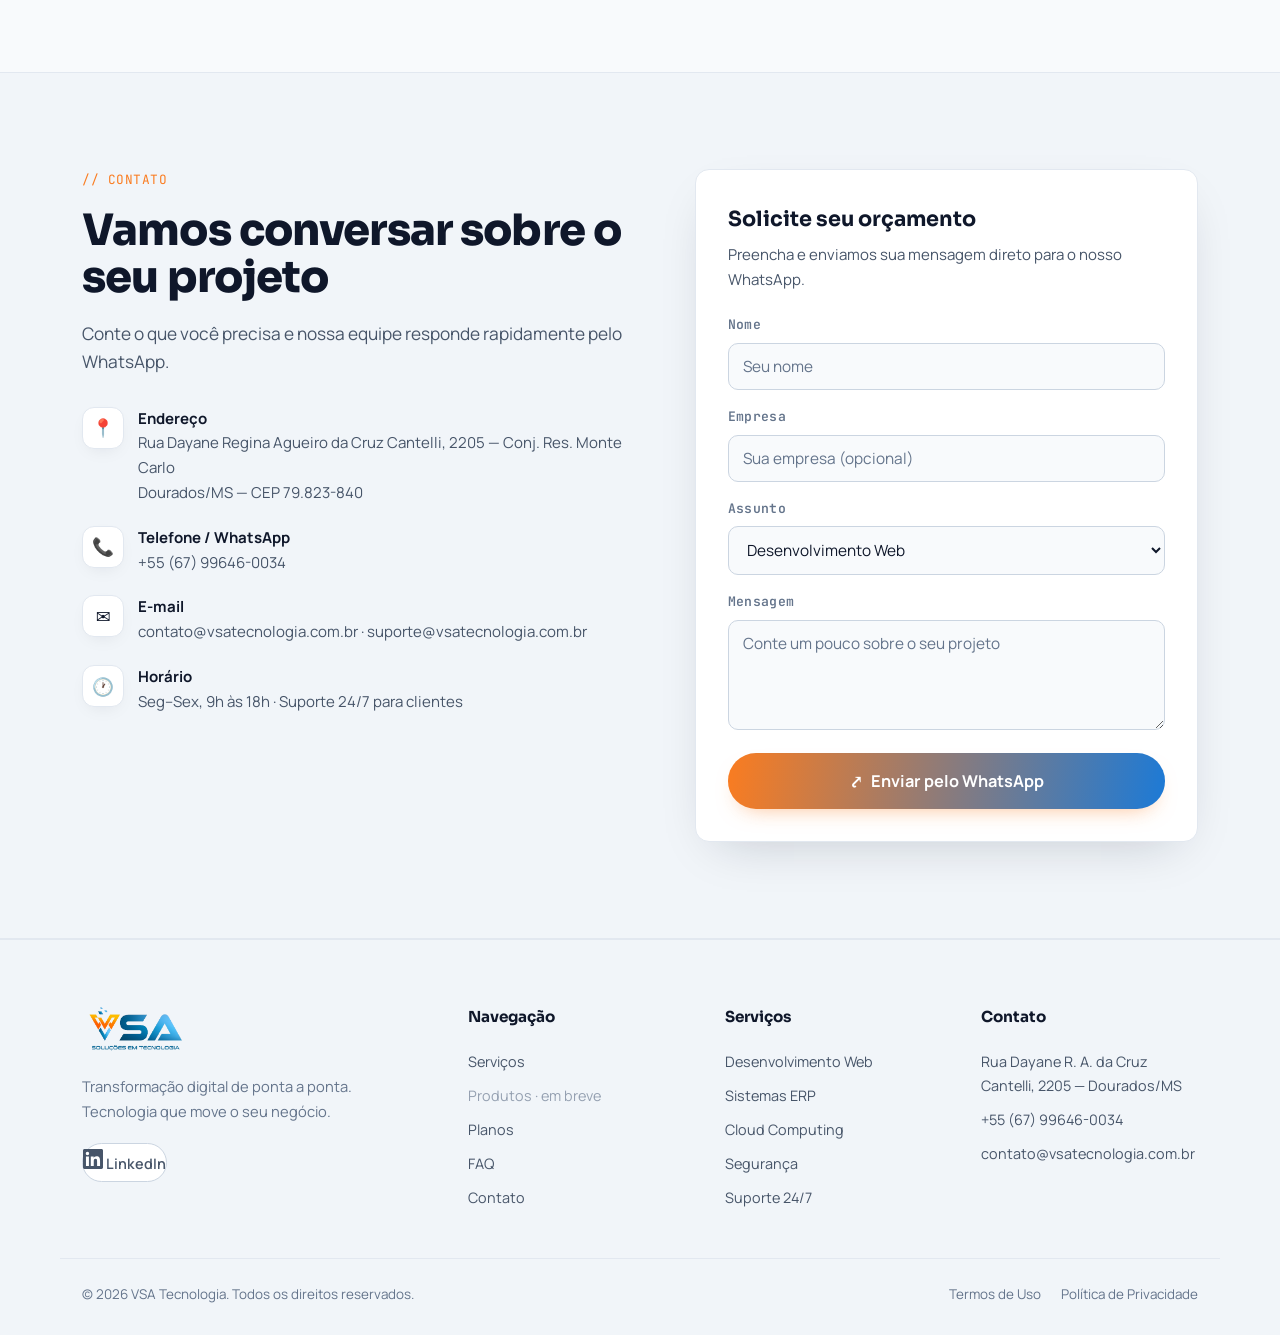
==== commit 55e1b3b7: "CTA do FAQ abre o questionário de onboarding do agente de IA (Chat Nexus) Co-Authored-By: Claude Fab" ====
--- a/index.html
+++ b/index.html
@@ -372,8 +372,8 @@
             <b>Quer avaliar IA na sua operação sem abrir mão da segurança?</b>
             <span>Conte o seu cenário e mostramos onde dá para começar com governança desde o primeiro passo.</span>
           </p>
-          <a class="btn btn--primary faq__cta-btn" href="#contato" data-whatsapp data-msg="Olá! Quero avaliar IA na minha operação com governança e segurança.">
-            Falar com um especialista
+          <a class="btn btn--primary faq__cta-btn" href="chat-nexus-questionario.html" target="_blank" rel="noopener">
+            Monte você mesmo seu agente de IA personalizado
             <svg viewBox="0 0 24 24" width="17" height="17" fill="none" stroke="currentColor" stroke-width="2.4" stroke-linecap="round" stroke-linejoin="round" aria-hidden="true"><path d="M5 12h14M13 6l6 6-6 6"/></svg>
           </a>
         </div>
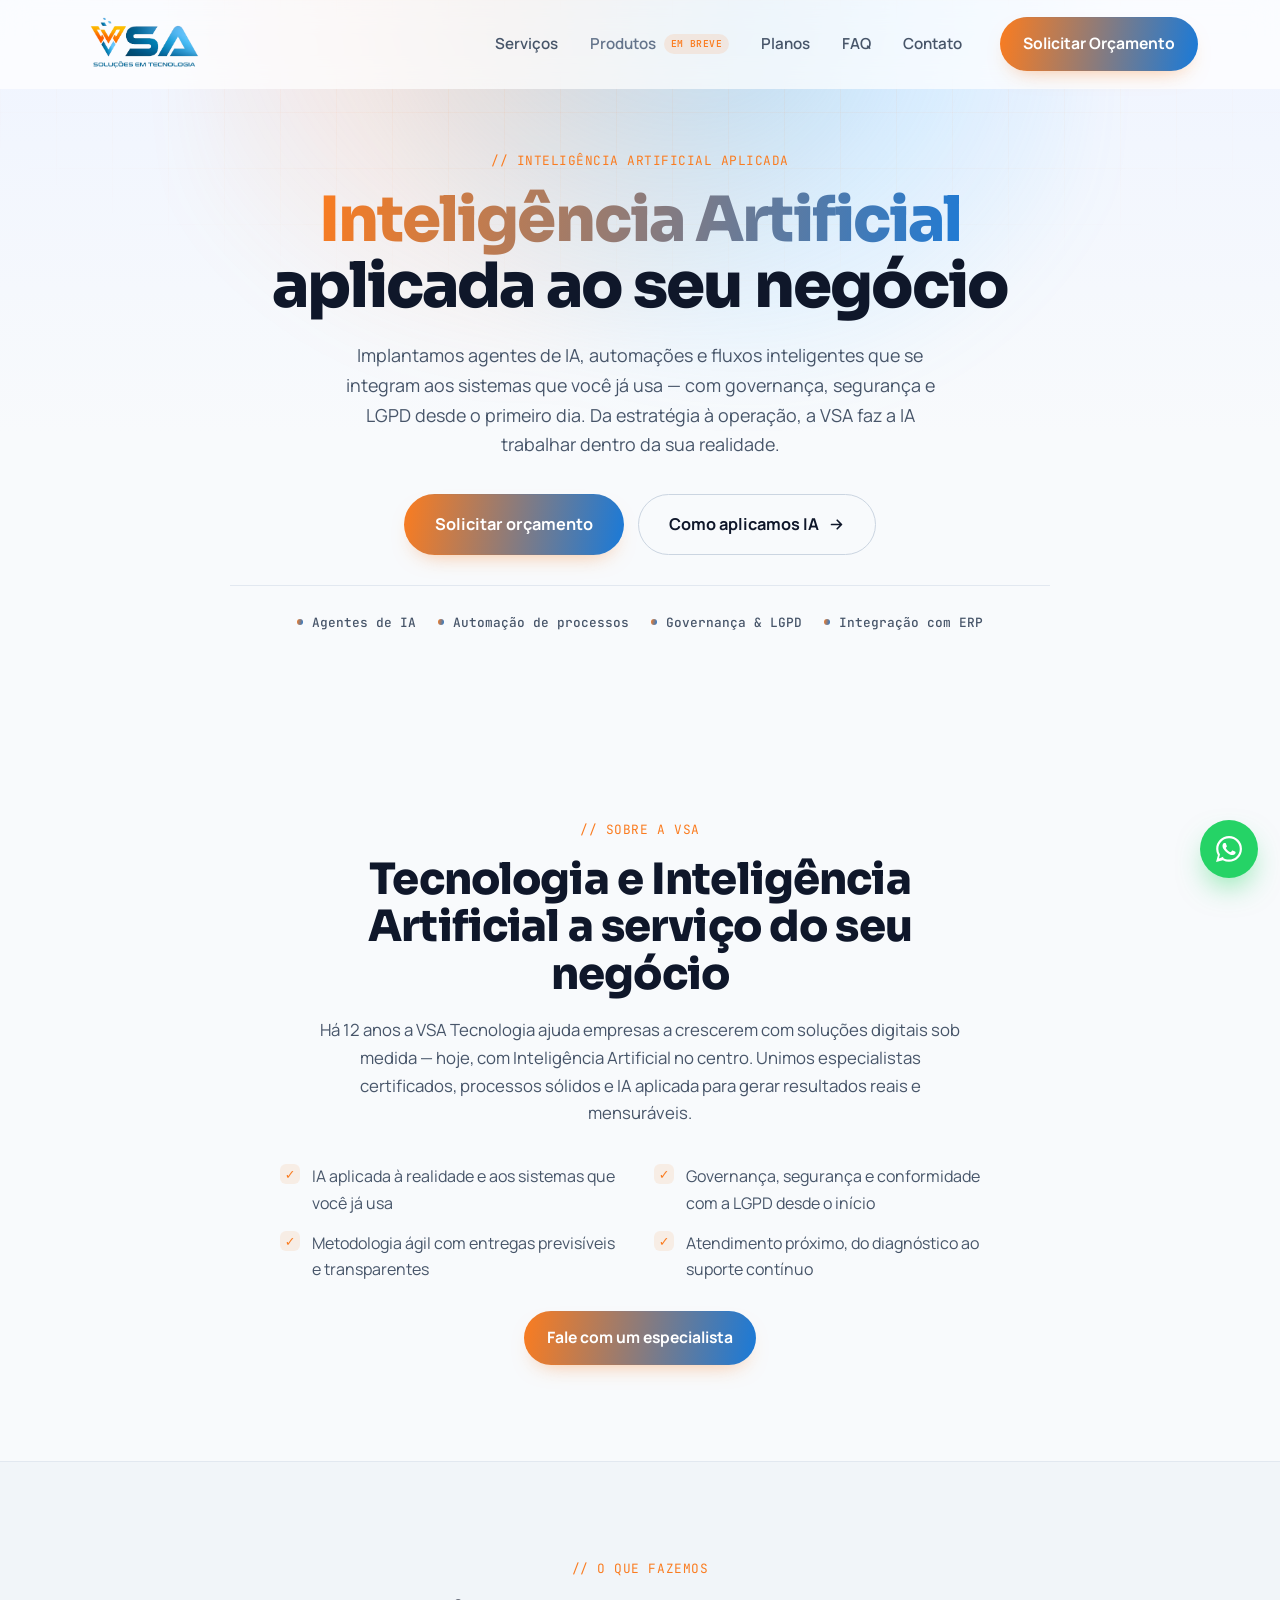
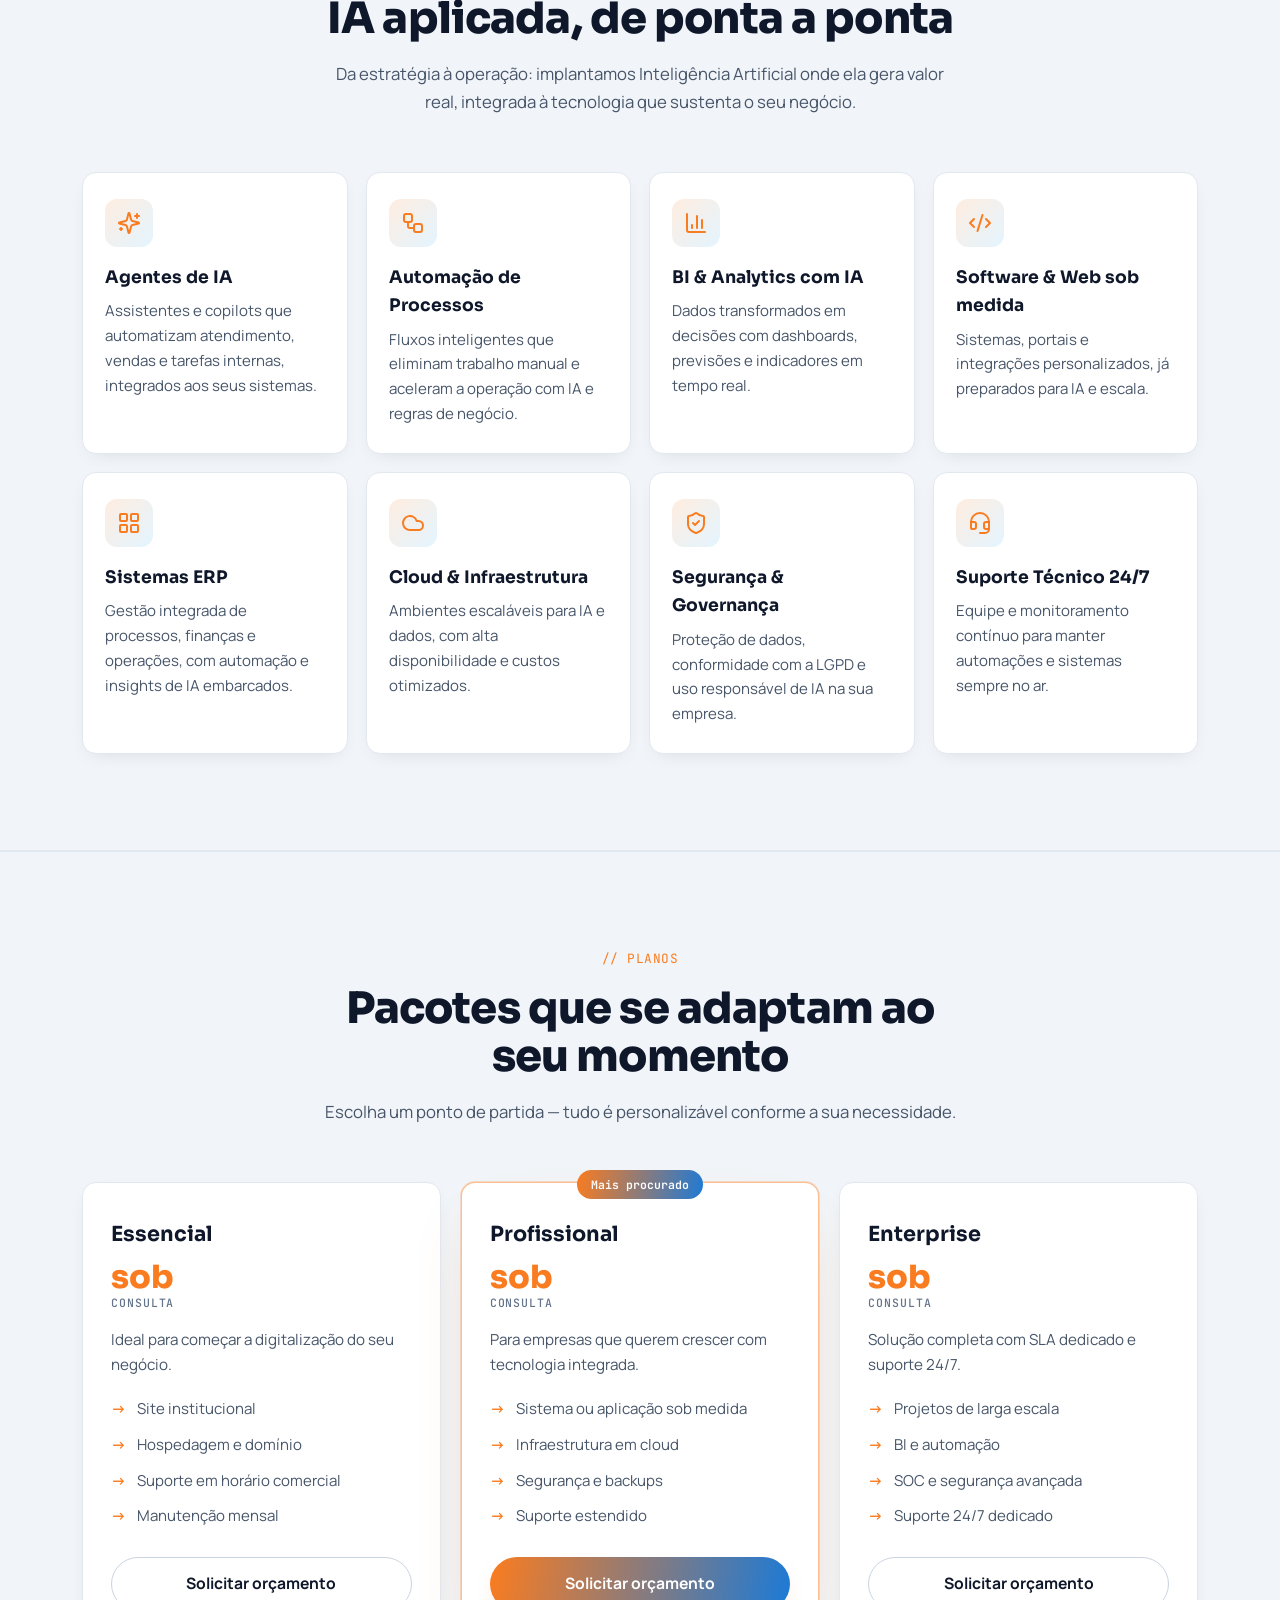
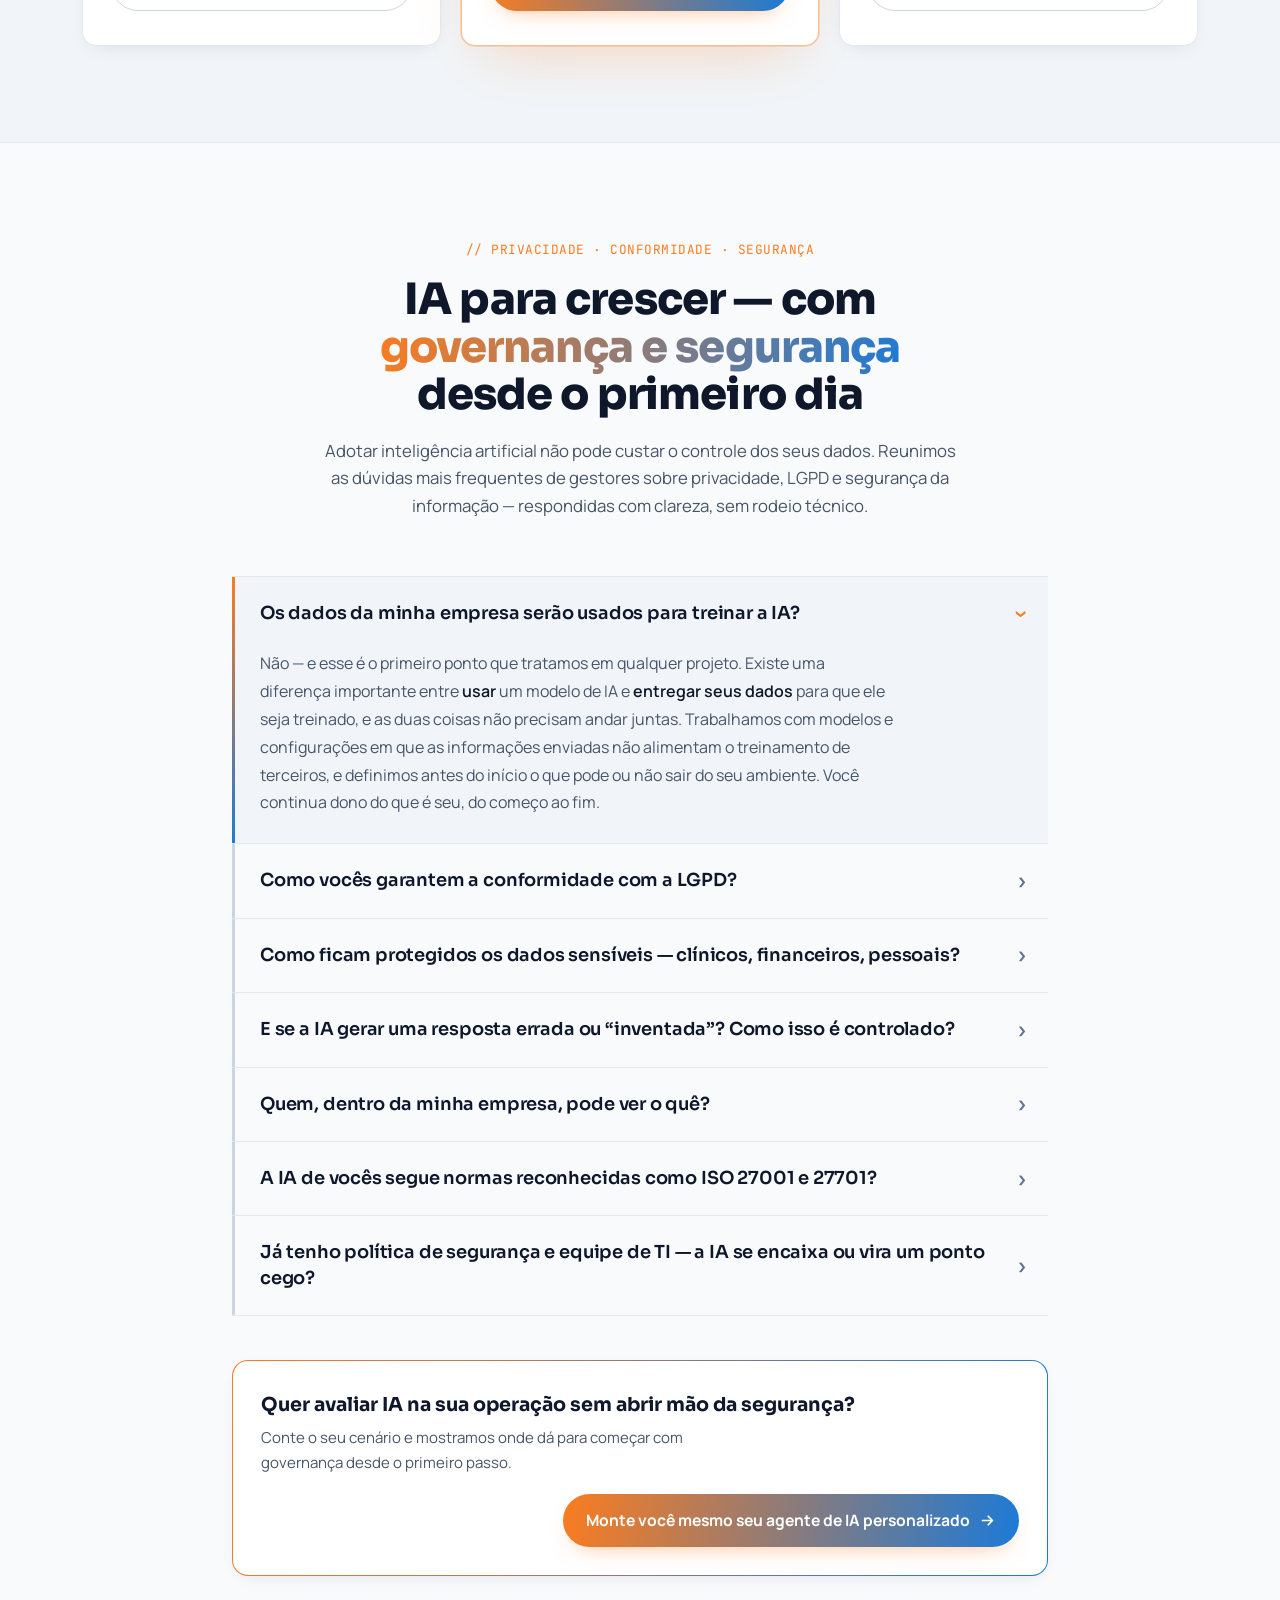
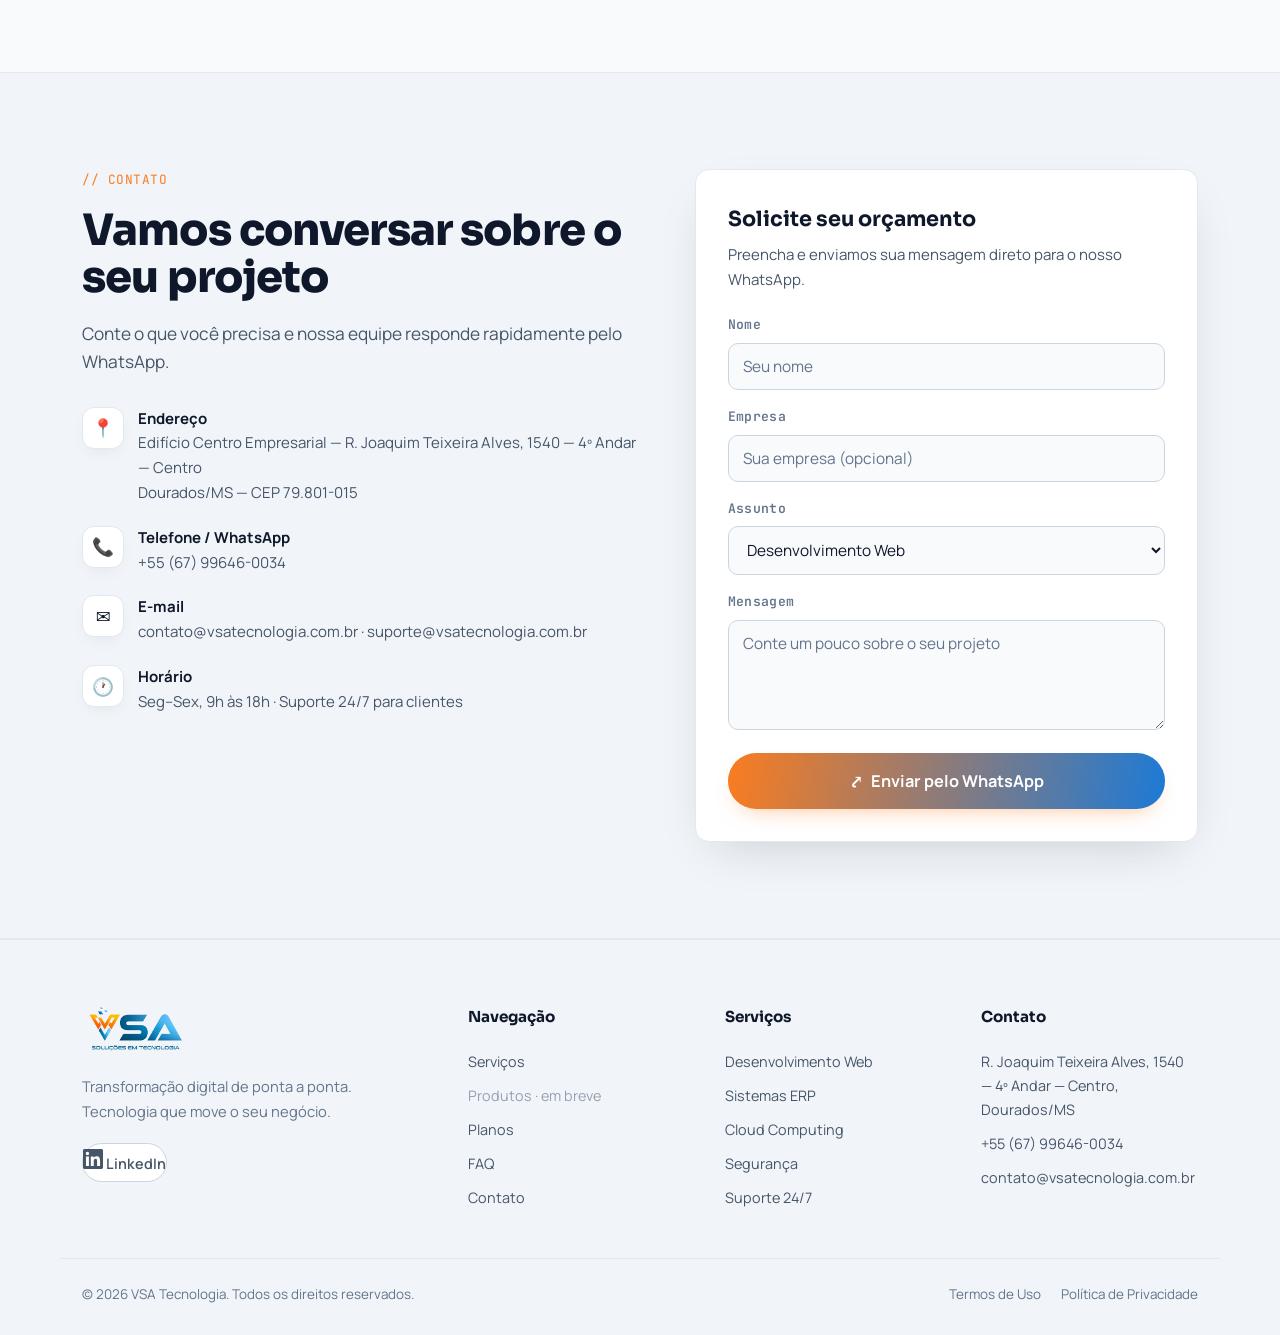
==== commit cd545724: "Atualiza endereço para Ed. Centro Empresarial (R. Joaquim Teixeira Alves, 1540) Co-Authored-By: Clau" ====
--- a/index.html
+++ b/index.html
@@ -44,10 +44,10 @@
     "description": "Inteligência Artificial aplicada: agentes de IA, automação de processos, integração com ERP e sistemas, governança e LGPD.",
     "address": {
       "@type": "PostalAddress",
-      "streetAddress": "Rua Dayane Regina Agueiro da Cruz Cantelli, 2205 — Conj. Res. Monte Carlo",
+      "streetAddress": "R. Joaquim Teixeira Alves, 1540 — 4º Andar — Edifício Centro Empresarial, Centro",
       "addressLocality": "Dourados",
       "addressRegion": "MS",
-      "postalCode": "79823-840",
+      "postalCode": "79801-015",
       "addressCountry": "BR"
     },
     "email": "contato@vsatecnologia.com.br",
@@ -389,7 +389,7 @@
           <p class="lead">Conte o que você precisa e nossa equipe responde rapidamente pelo WhatsApp.</p>
 
           <ul class="contact__list">
-            <li><span class="contact__ico">📍</span><div><strong>Endereço</strong><br />Rua Dayane Regina Agueiro da Cruz Cantelli, 2205 — Conj. Res. Monte Carlo<br />Dourados/MS — CEP 79.823-840</div></li>
+            <li><span class="contact__ico">📍</span><div><strong>Endereço</strong><br />Edifício Centro Empresarial — R. Joaquim Teixeira Alves, 1540 — 4º Andar — Centro<br />Dourados/MS — CEP 79.801-015</div></li>
             <li><span class="contact__ico">📞</span><div><strong>Telefone / WhatsApp</strong><br />+55 (67) 99646-0034</div></li>
             <li><span class="contact__ico">✉️</span><div><strong>E-mail</strong><br />contato@vsatecnologia.com.br · suporte@vsatecnologia.com.br</div></li>
             <li><span class="contact__ico">🕐</span><div><strong>Horário</strong><br />Seg–Sex, 9h às 18h · Suporte 24/7 para clientes</div></li>
@@ -467,7 +467,7 @@
       </div>
       <div>
         <h4>Contato</h4>
-        <a href="#contato">Rua Dayane R. A. da Cruz Cantelli, 2205 — Dourados/MS</a>
+        <a href="#contato">R. Joaquim Teixeira Alves, 1540 — 4º Andar — Centro, Dourados/MS</a>
         <a href="#contato">+55 (67) 99646-0034</a>
         <a href="#contato">contato@vsatecnologia.com.br</a>
       </div>
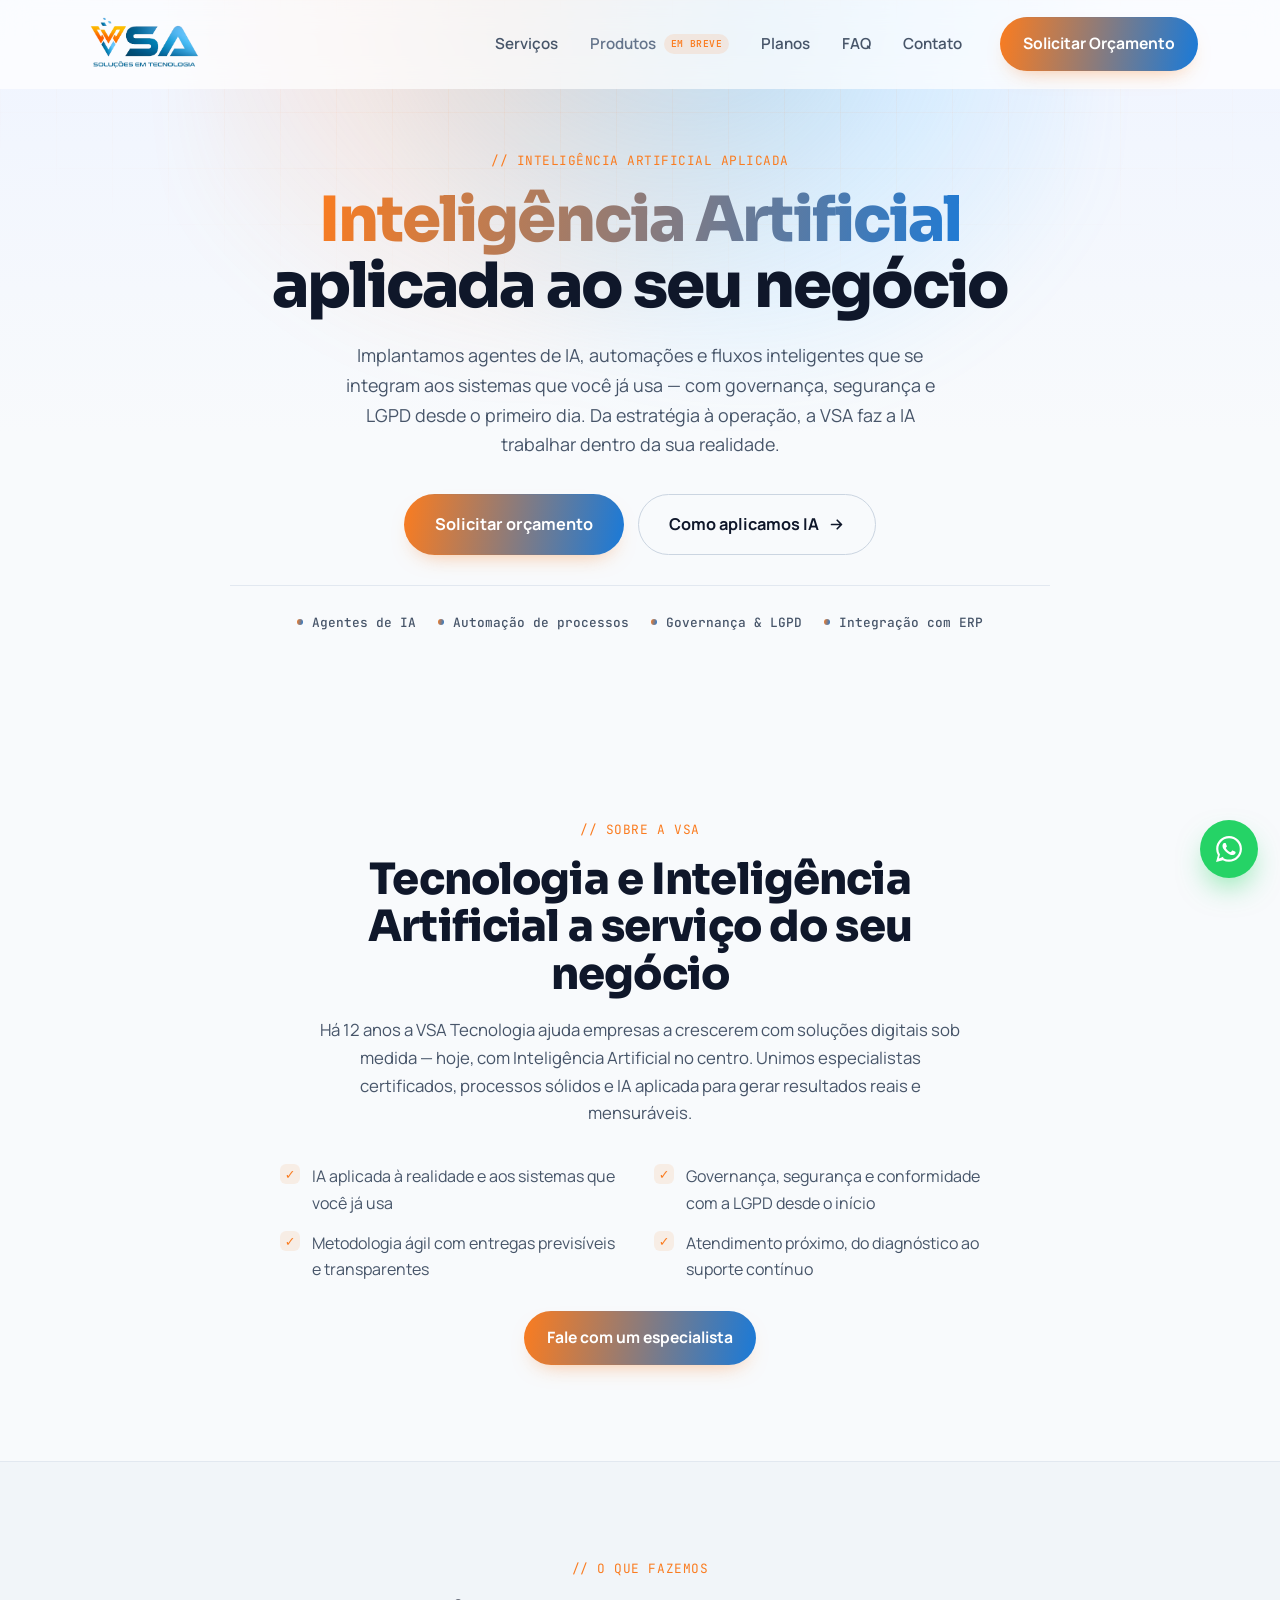
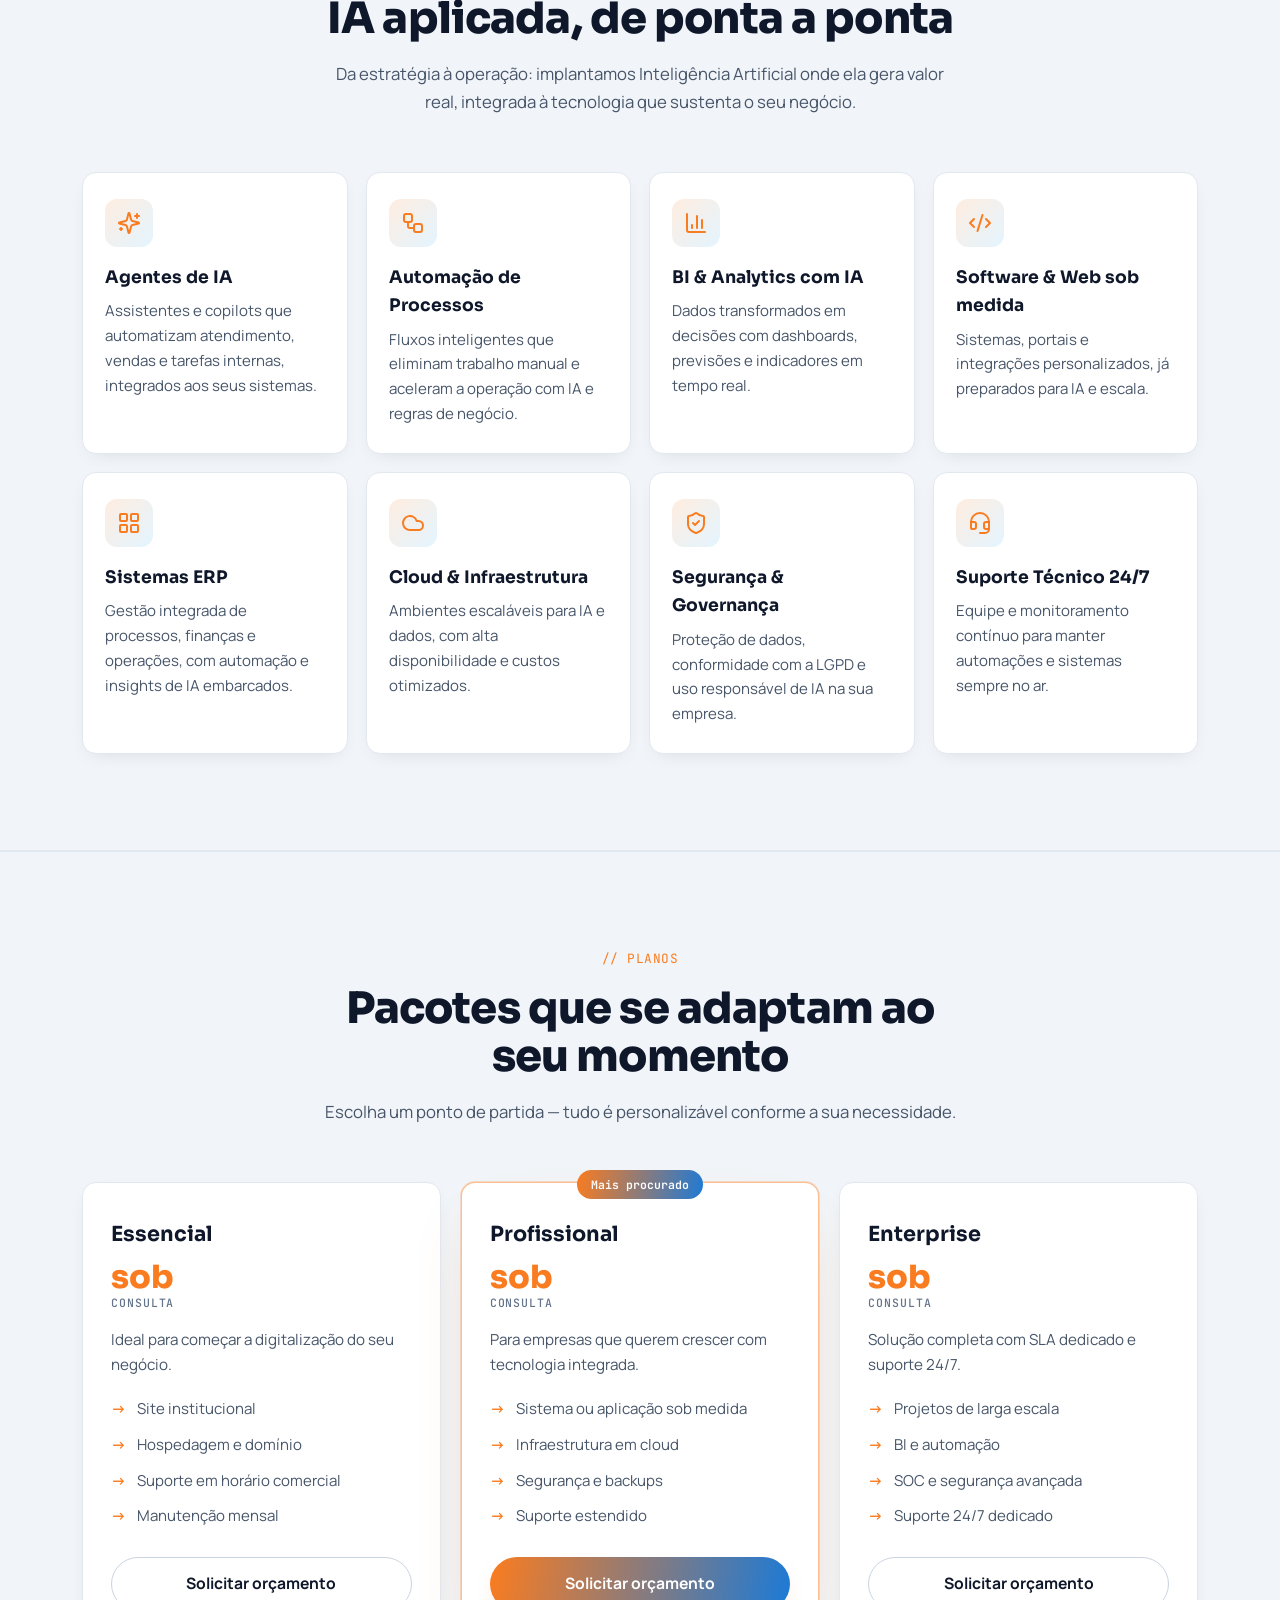
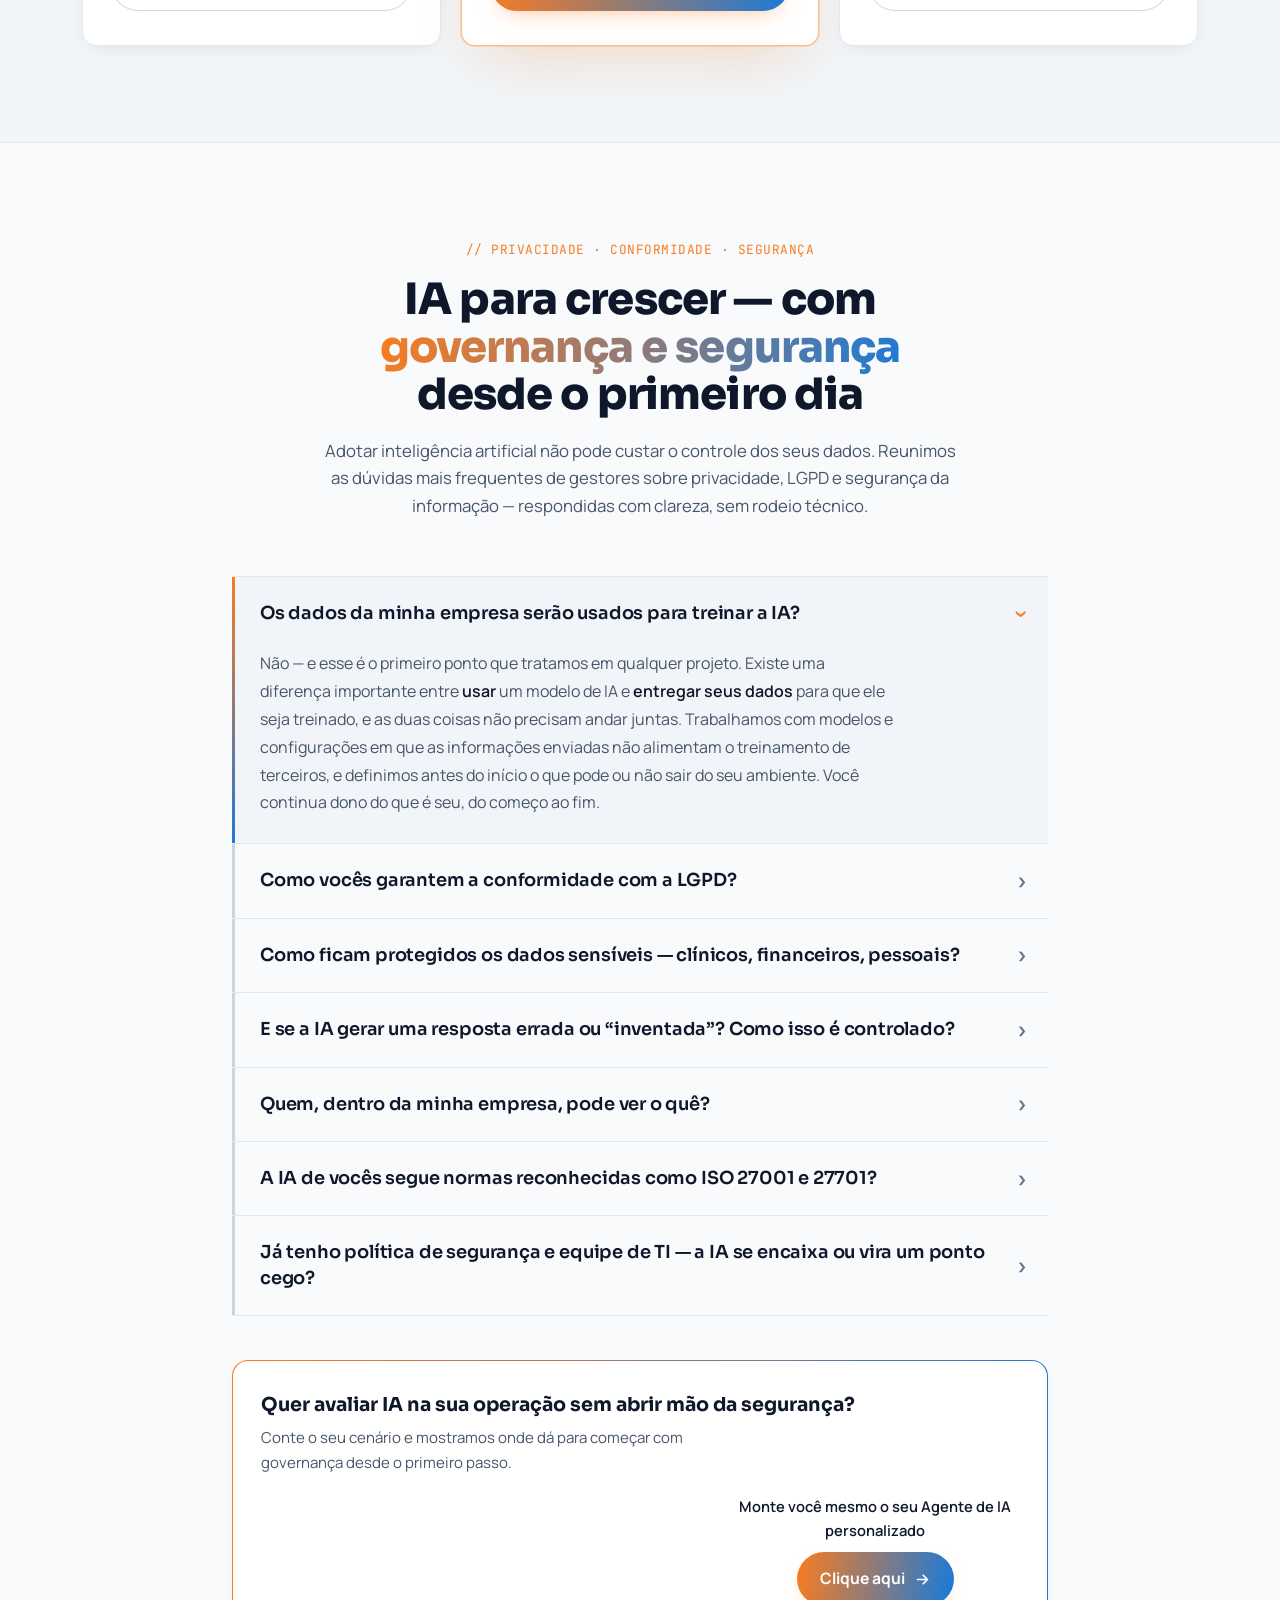
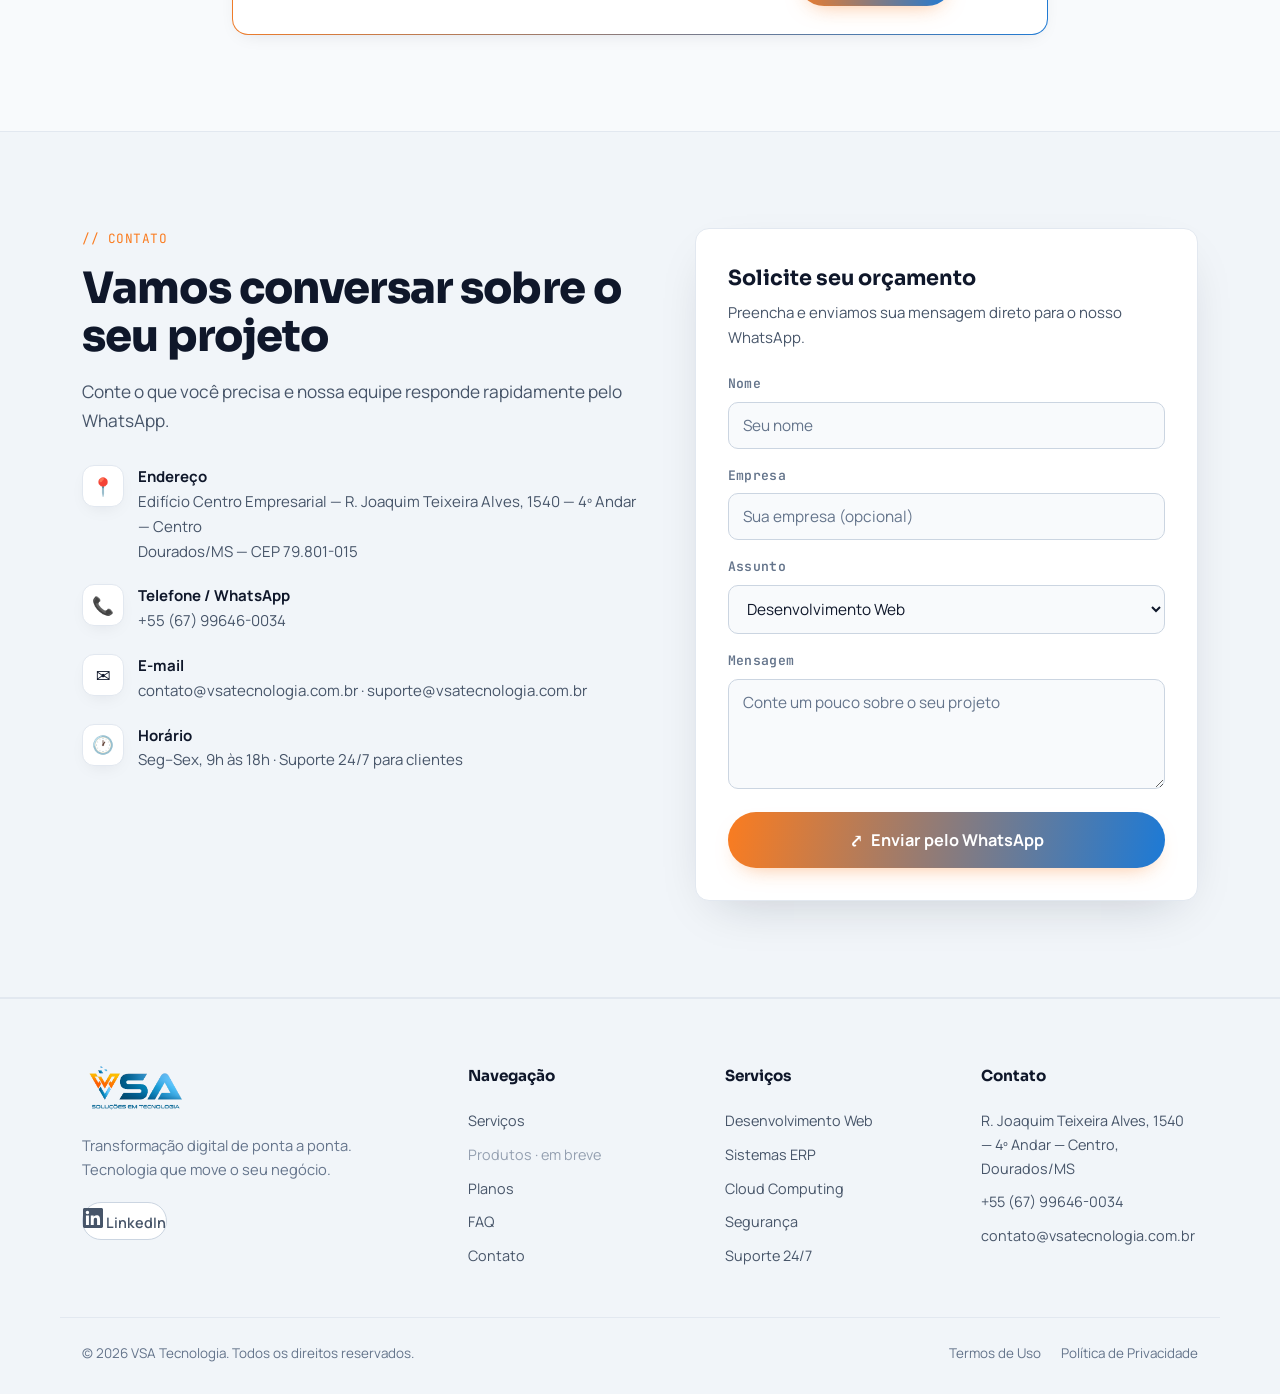
==== commit 91533e4e: "CTA do FAQ: texto acima do botão e botão curto 'Clique aqui' (v=19) No celular o botão ficava muito " ====
--- a/index.html
+++ b/index.html
@@ -32,7 +32,7 @@
   <link rel="preconnect" href="https://fonts.gstatic.com" crossorigin />
   <link href="https://fonts.googleapis.com/css2?family=Sora:wght@400;600;700;800&family=Manrope:wght@400;500;600;700&family=JetBrains+Mono:wght@500;600&display=swap" rel="stylesheet" />
 
-  <link rel="stylesheet" href="/assets/css/styles.css?v=18" />
+  <link rel="stylesheet" href="/assets/css/styles.css?v=19" />
 
   <!-- Structured data -->
   <script type="application/ld+json">
@@ -372,10 +372,13 @@
             <b>Quer avaliar IA na sua operação sem abrir mão da segurança?</b>
             <span>Conte o seu cenário e mostramos onde dá para começar com governança desde o primeiro passo.</span>
           </p>
-          <a class="btn btn--primary faq__cta-btn" href="chat-nexus-questionario.html" target="_blank" rel="noopener">
-            Monte você mesmo seu agente de IA personalizado
-            <svg viewBox="0 0 24 24" width="17" height="17" fill="none" stroke="currentColor" stroke-width="2.4" stroke-linecap="round" stroke-linejoin="round" aria-hidden="true"><path d="M5 12h14M13 6l6 6-6 6"/></svg>
-          </a>
+          <div class="faq__cta-action">
+            <p class="faq__cta-label">Monte você mesmo o seu Agente de IA personalizado</p>
+            <a class="btn btn--primary faq__cta-btn" href="chat-nexus-questionario.html" target="_blank" rel="noopener">
+              Clique aqui
+              <svg viewBox="0 0 24 24" width="17" height="17" fill="none" stroke="currentColor" stroke-width="2.4" stroke-linecap="round" stroke-linejoin="round" aria-hidden="true"><path d="M5 12h14M13 6l6 6-6 6"/></svg>
+            </a>
+          </div>
         </div>
       </div>
     </section>
--- a/assets/css/styles.css
+++ b/assets/css/styles.css
@@ -459,8 +459,13 @@
 .faq__cta-txt { margin: 0; }
 .faq__cta-txt b { display: block; font-family: var(--font-display); font-weight: 700; font-size: clamp(1.05rem,2vw,1.2rem); color: var(--text); }
 .faq__cta-txt span { display: block; color: var(--muted); font-size: .94rem; margin-top: 5px; max-width: 52ch; }
-.faq__cta-btn { margin-left: auto; }
-@media (max-width: 560px) { .faq__cta-btn { margin-left: 0; width: 100%; } }
+.faq__cta-action { margin-left: auto; display: flex; flex-direction: column; align-items: center; gap: 10px; }
+.faq__cta-label { margin: 0; font-weight: 600; color: var(--text); font-size: .92rem; text-align: center; max-width: 32ch; }
+.faq__cta-btn { justify-content: center; }
+@media (max-width: 560px) {
+  .faq__cta-action { margin-left: 0; width: 100%; }
+  .faq__cta-btn { width: 100%; }
+}
 
 /* ---------- Páginas legais ---------- */
 .legal-nav {
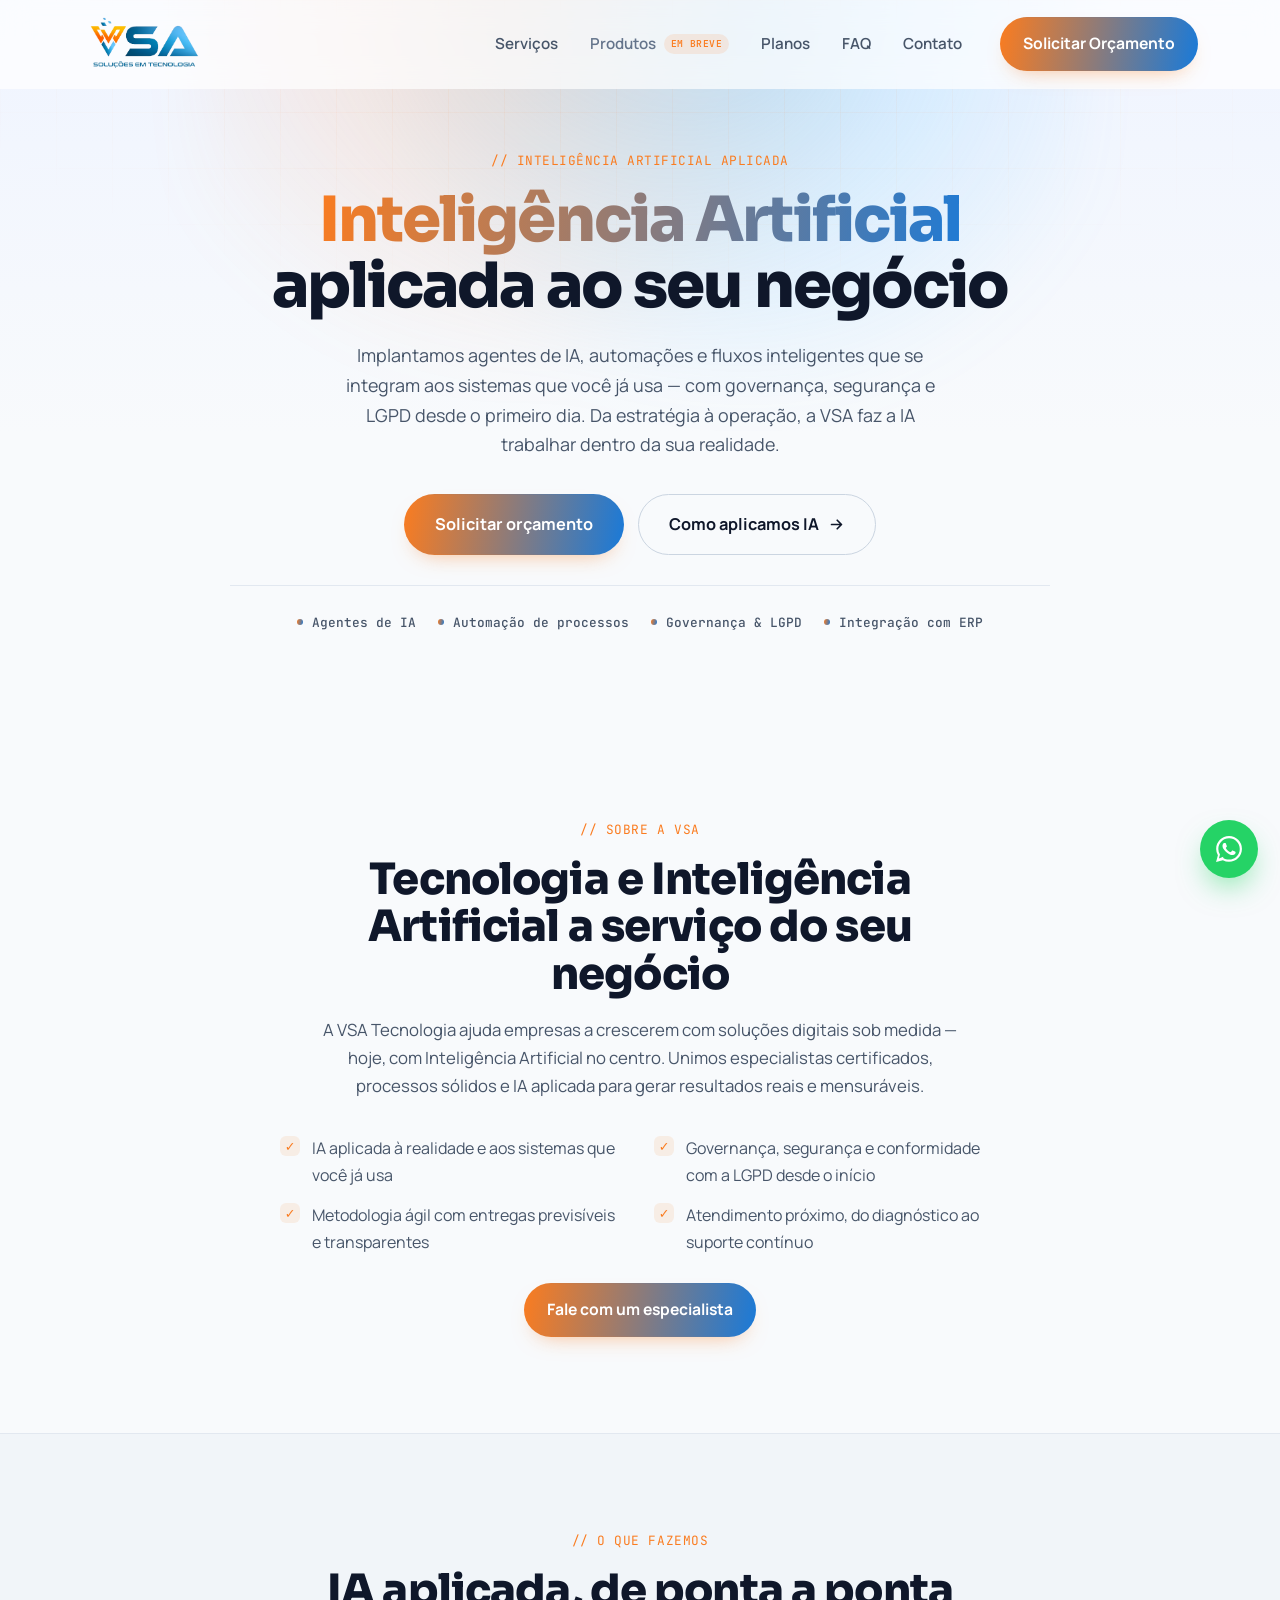
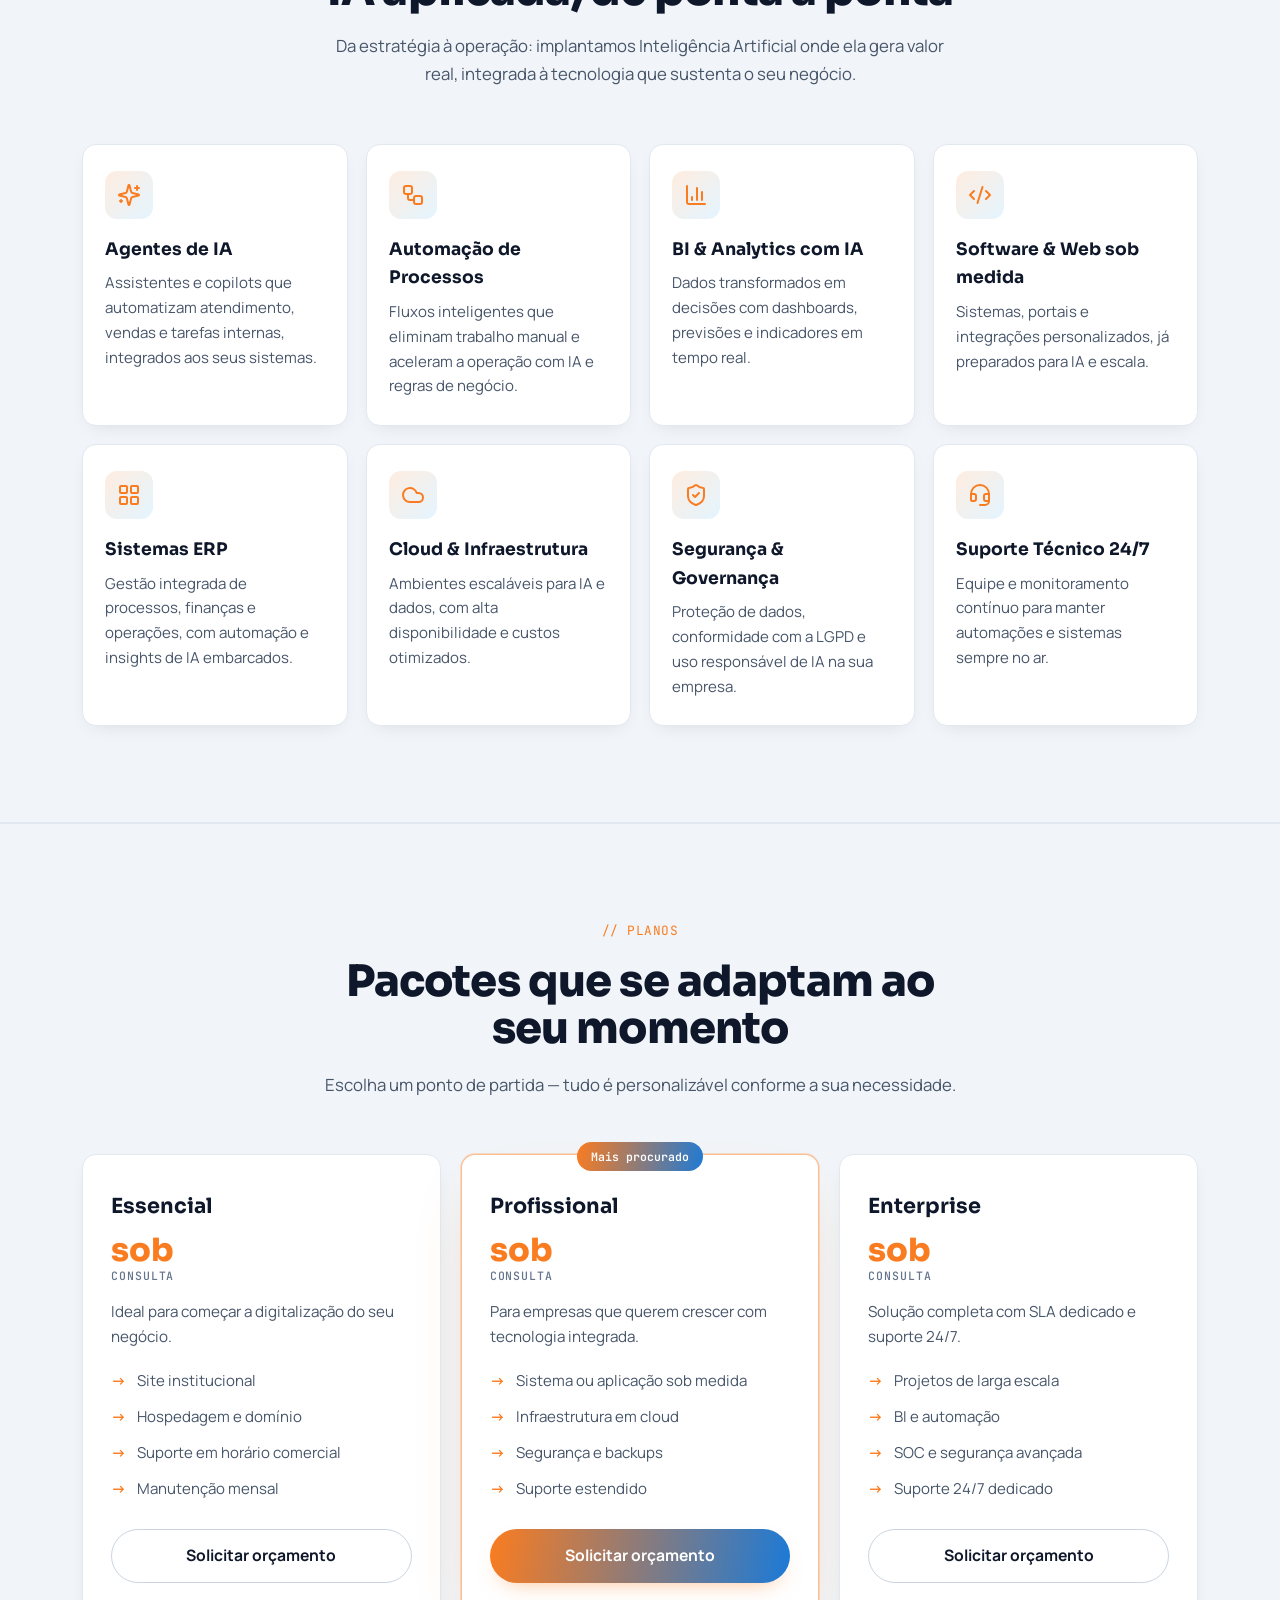
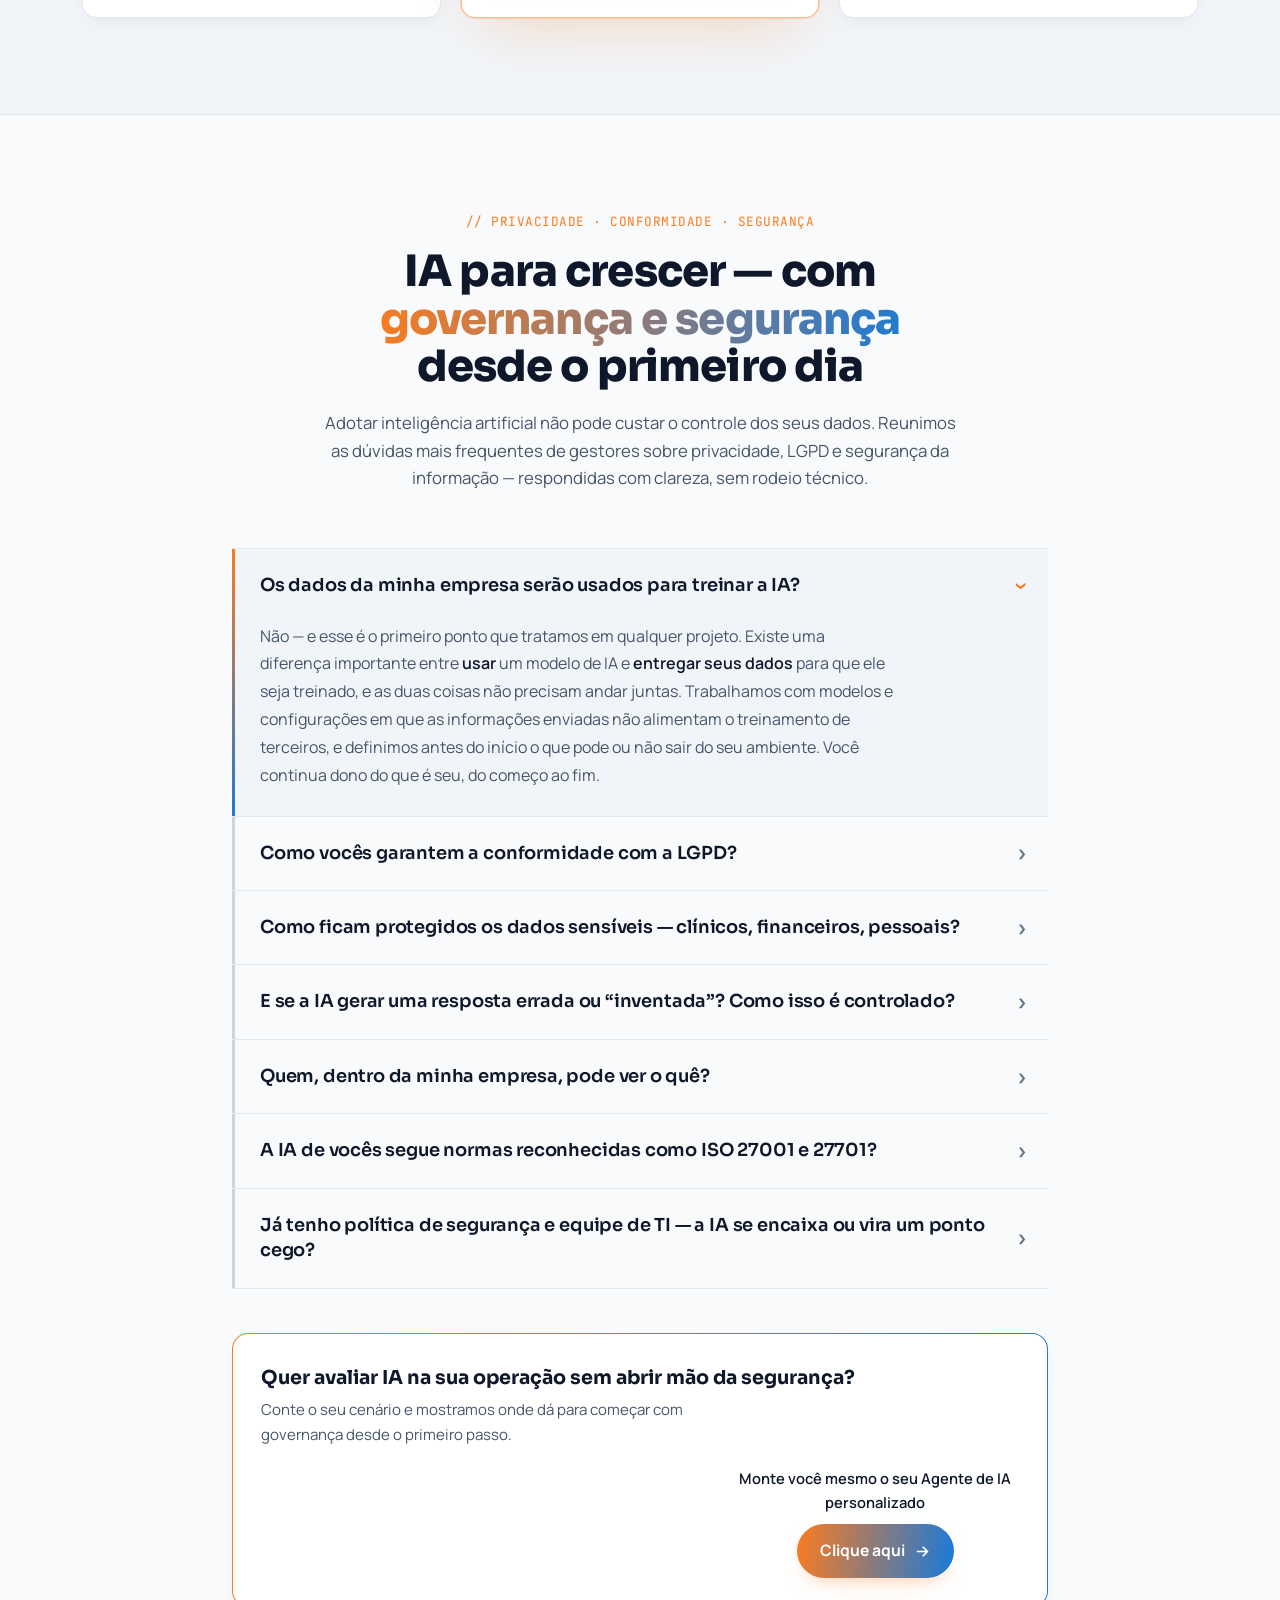
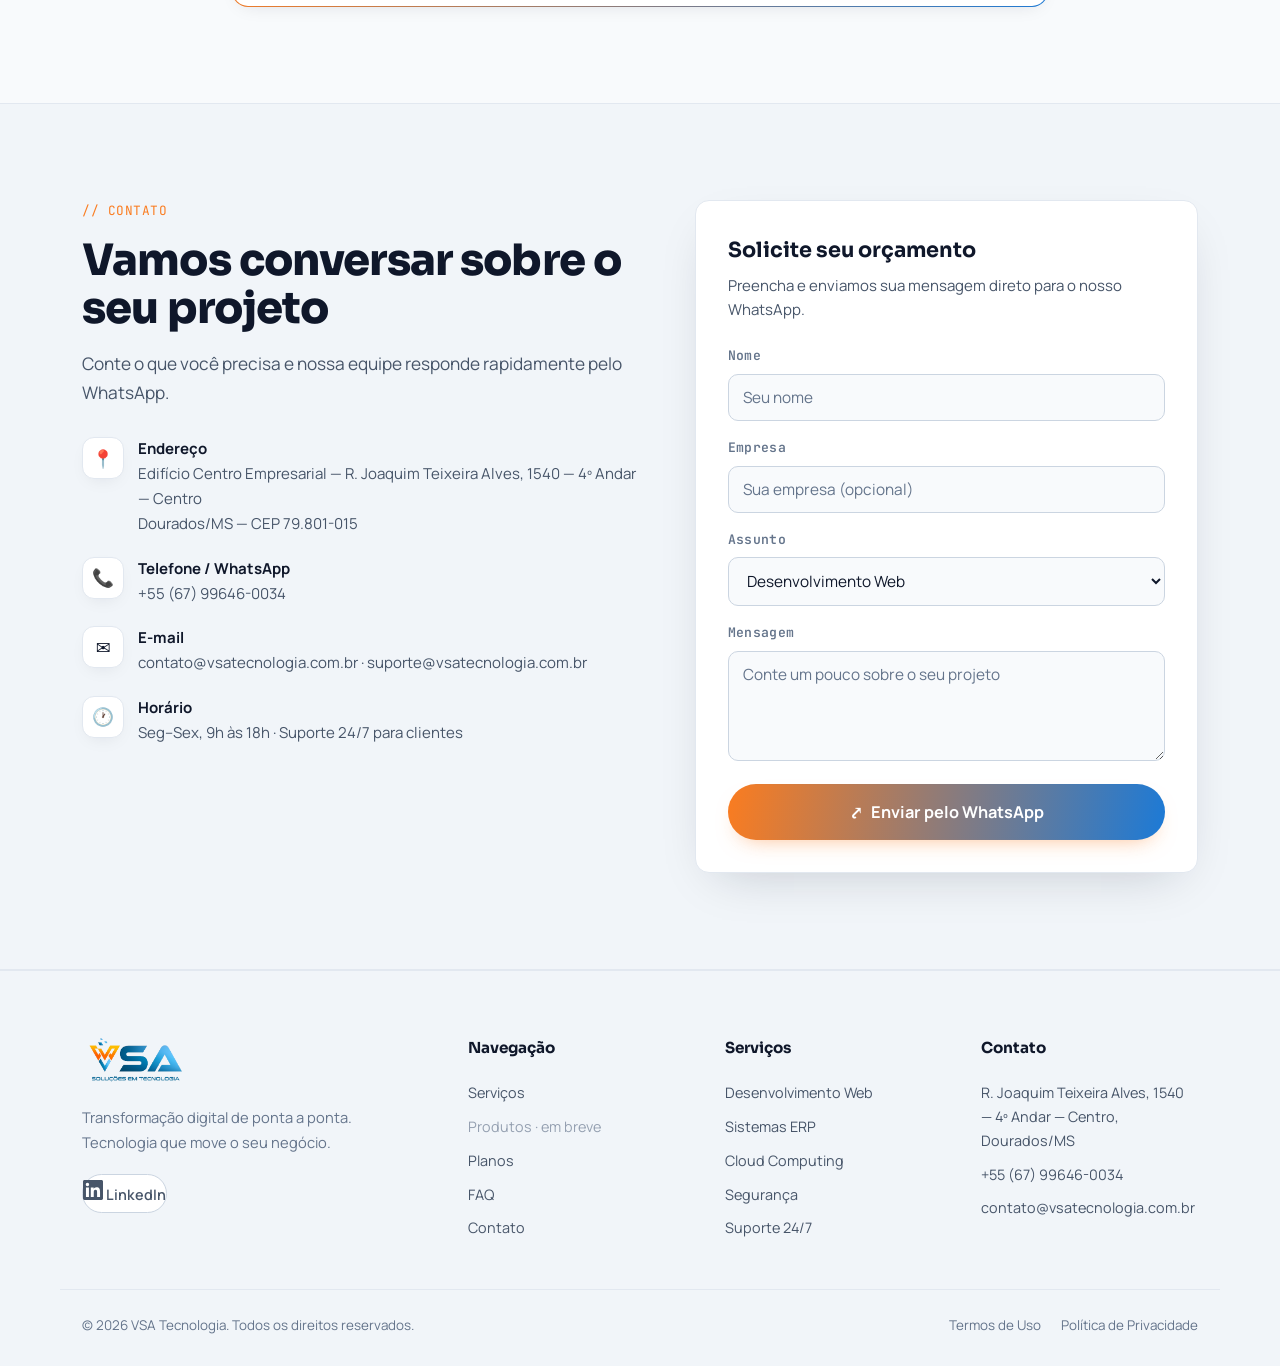
==== commit 3c0f6890: "fix: remove unverified company tenure claim" ====
--- a/index.html
+++ b/index.html
@@ -125,7 +125,7 @@
           <p class="eyebrow">// Sobre a VSA</p>
           <h2 class="section__title">Tecnologia e Inteligência Artificial a serviço do seu negócio</h2>
           <p class="section__intro">
-            Há 12 anos a VSA Tecnologia ajuda empresas a crescerem com soluções
+            A VSA Tecnologia ajuda empresas a crescerem com soluções
             digitais sob medida — hoje, com Inteligência Artificial no centro.
             Unimos especialistas certificados, processos sólidos e IA aplicada
             para gerar resultados reais e mensuráveis.
@@ -374,7 +374,7 @@
           </p>
           <div class="faq__cta-action">
             <p class="faq__cta-label">Monte você mesmo o seu Agente de IA personalizado</p>
-            <a class="btn btn--primary faq__cta-btn" href="chat-nexus-questionario.html" target="_blank" rel="noopener">
+            <a class="btn btn--primary faq__cta-btn" href="https://formulario.vsanexus.com" target="_blank" rel="noopener">
               Clique aqui
               <svg viewBox="0 0 24 24" width="17" height="17" fill="none" stroke="currentColor" stroke-width="2.4" stroke-linecap="round" stroke-linejoin="round" aria-hidden="true"><path d="M5 12h14M13 6l6 6-6 6"/></svg>
             </a>
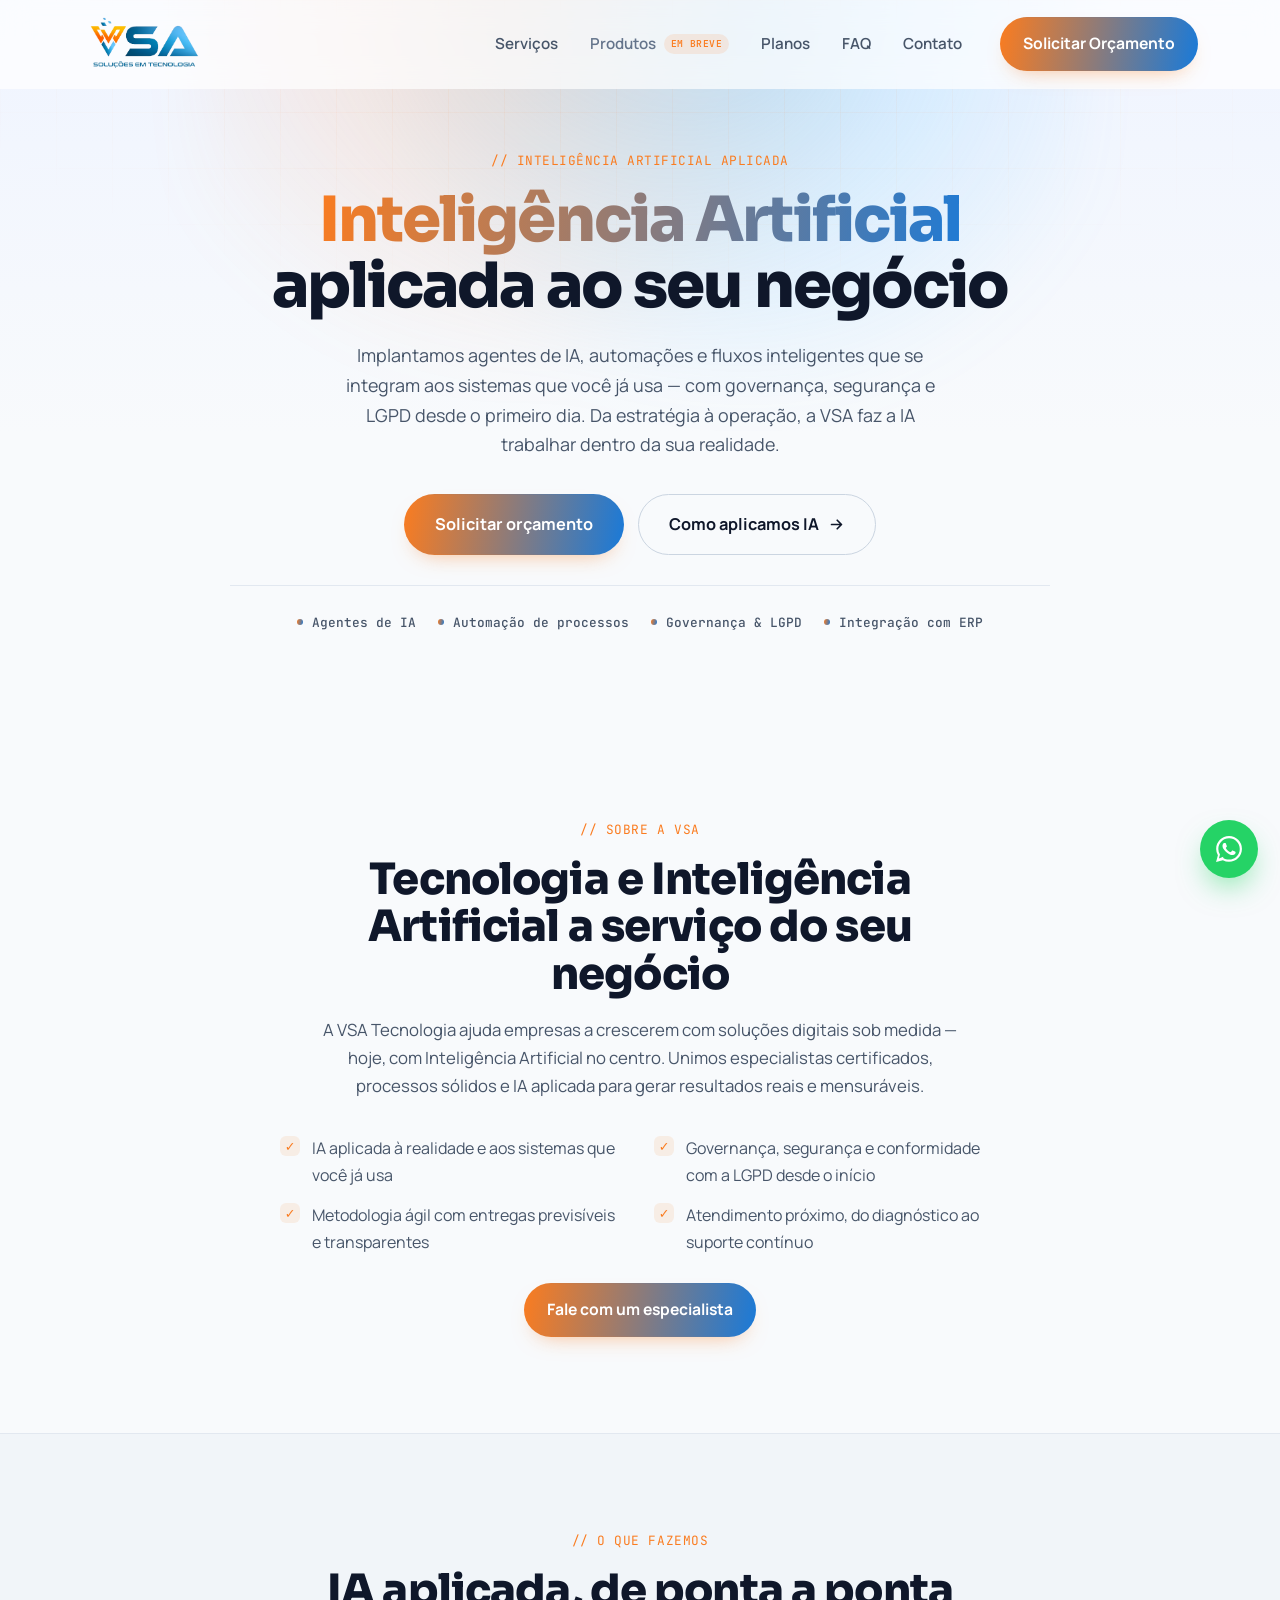
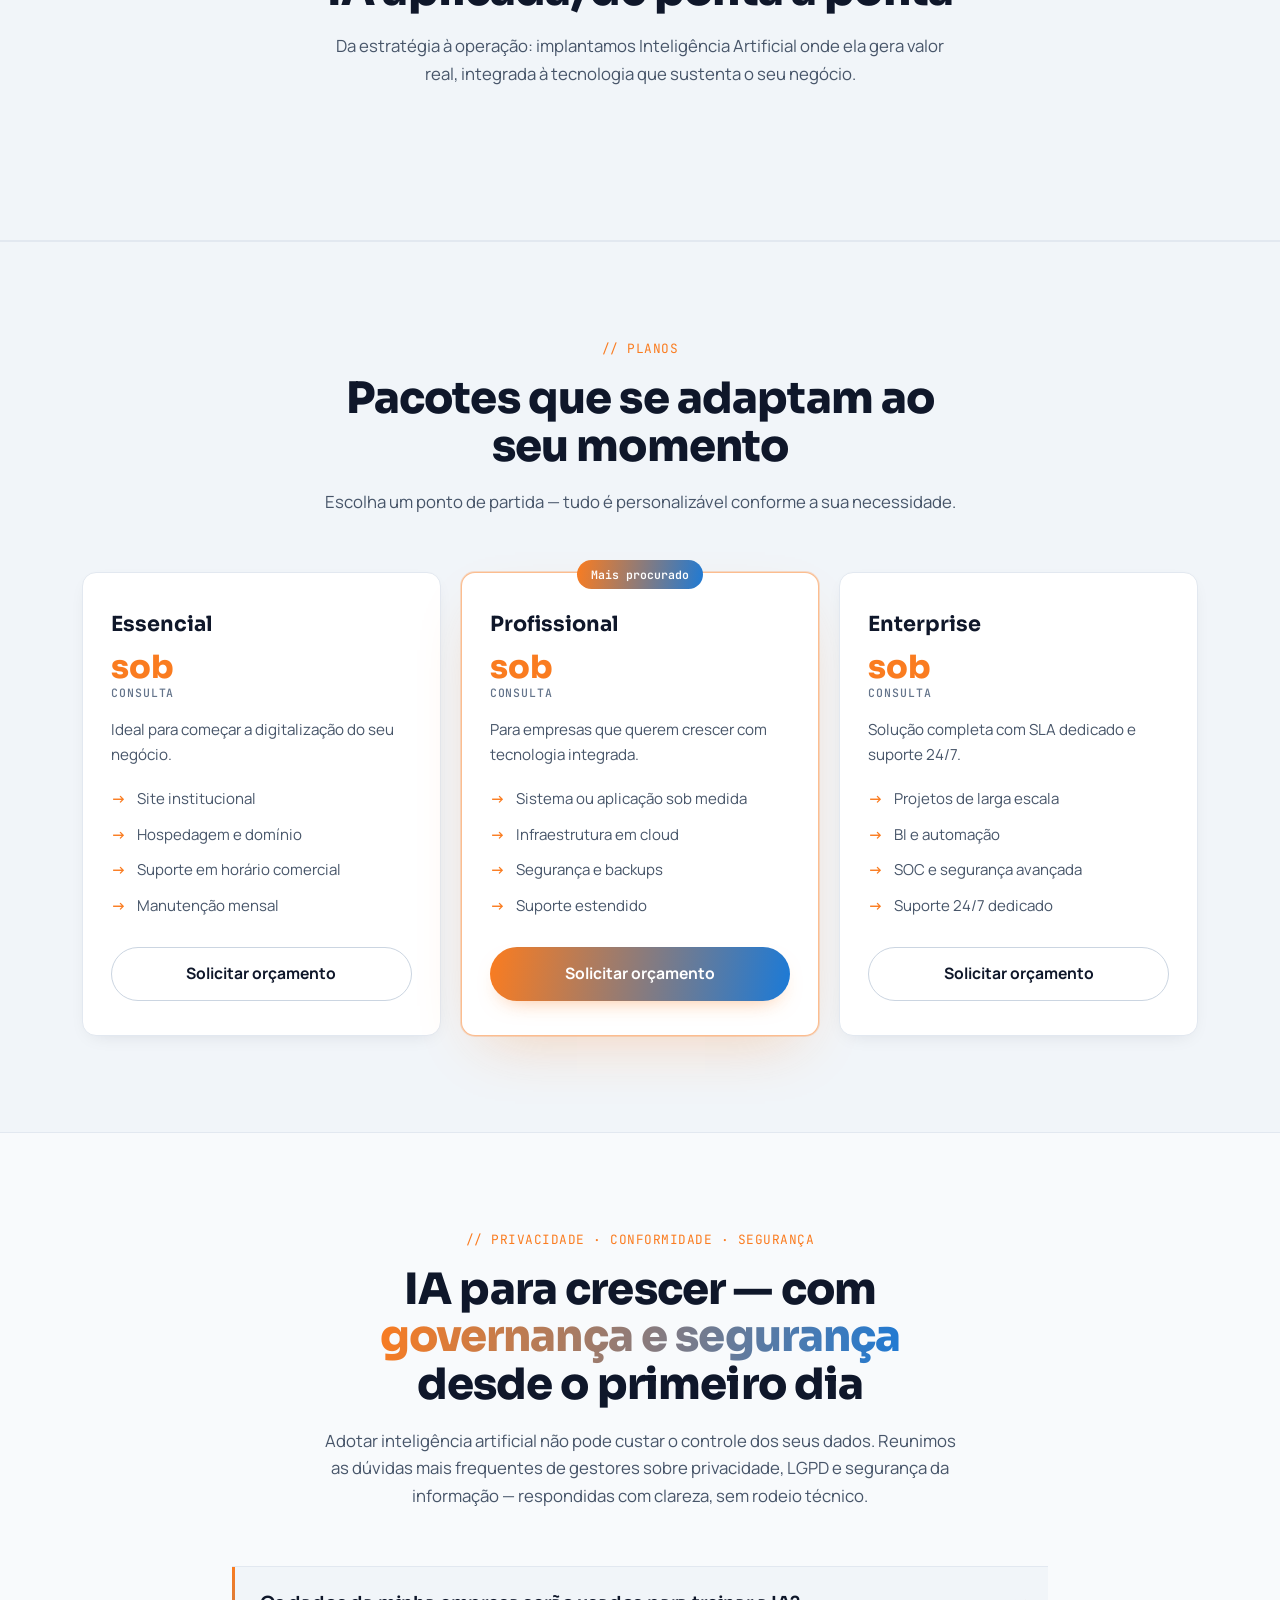
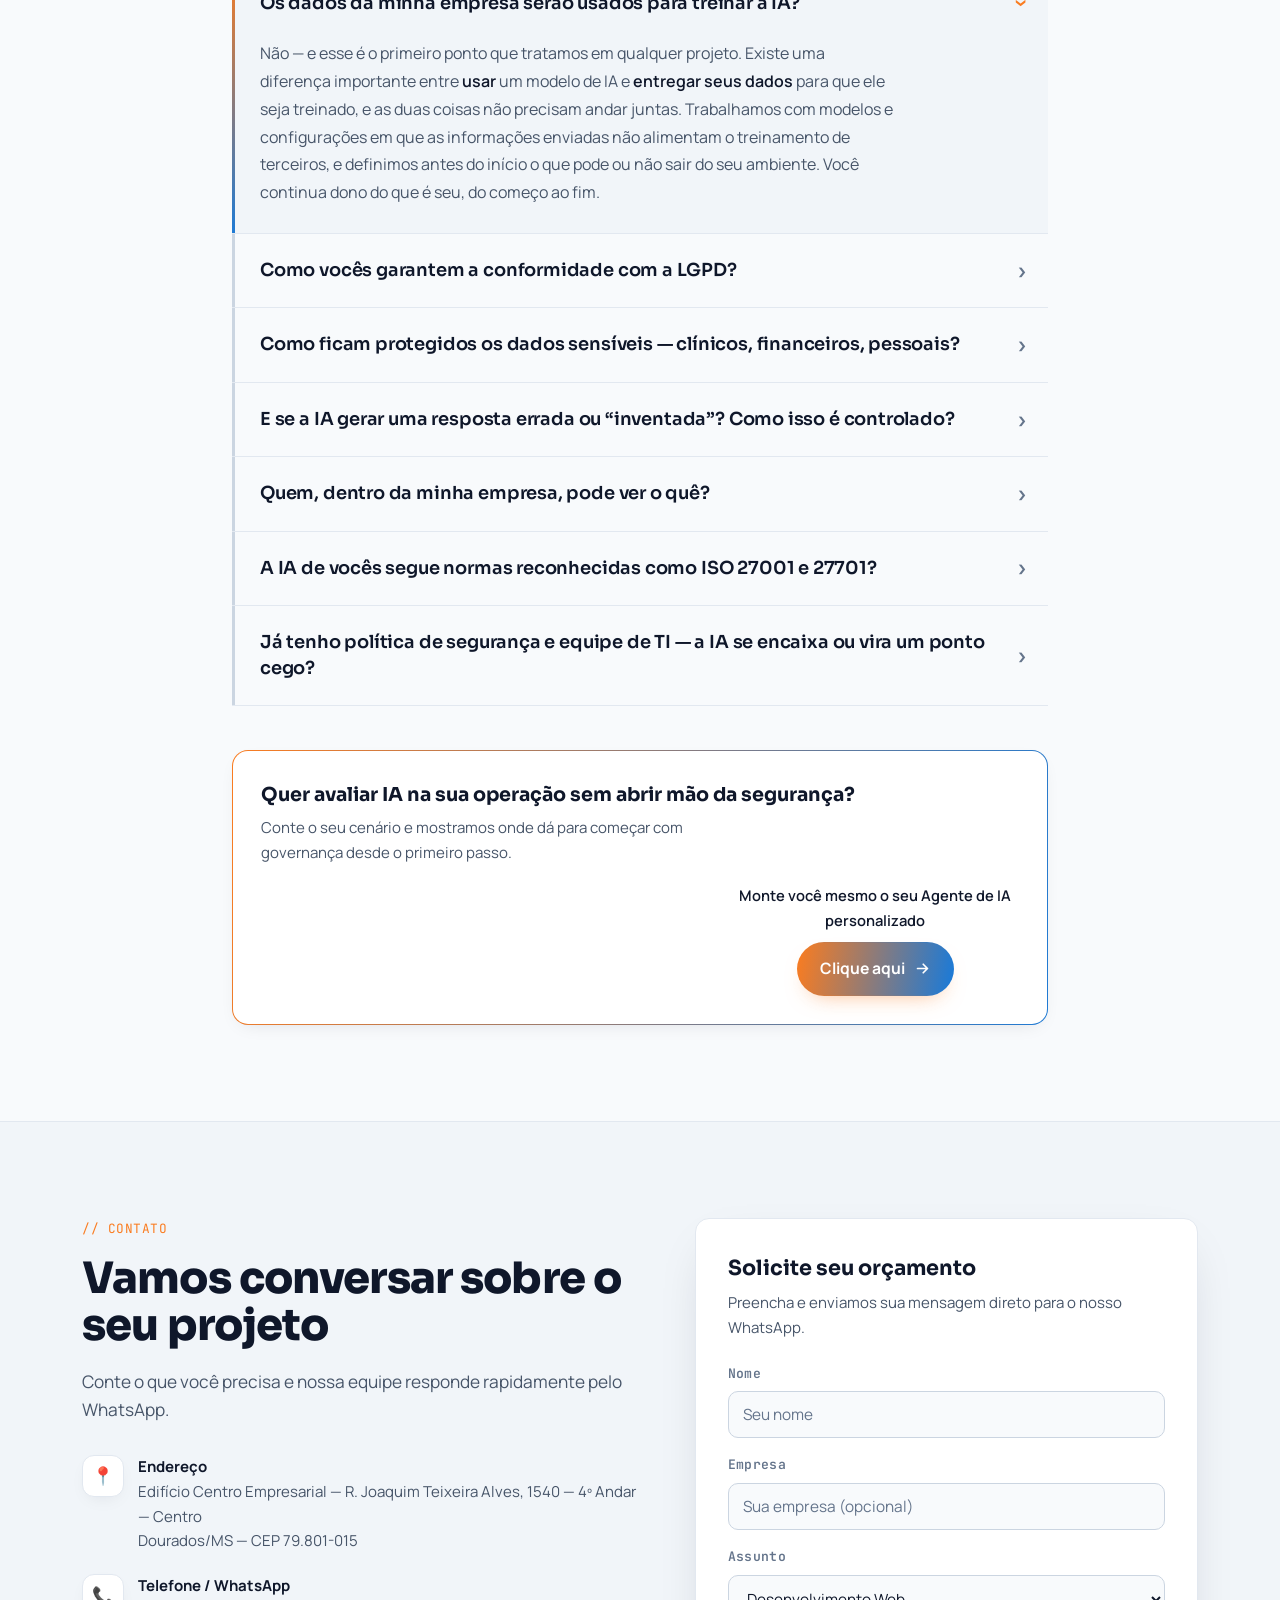
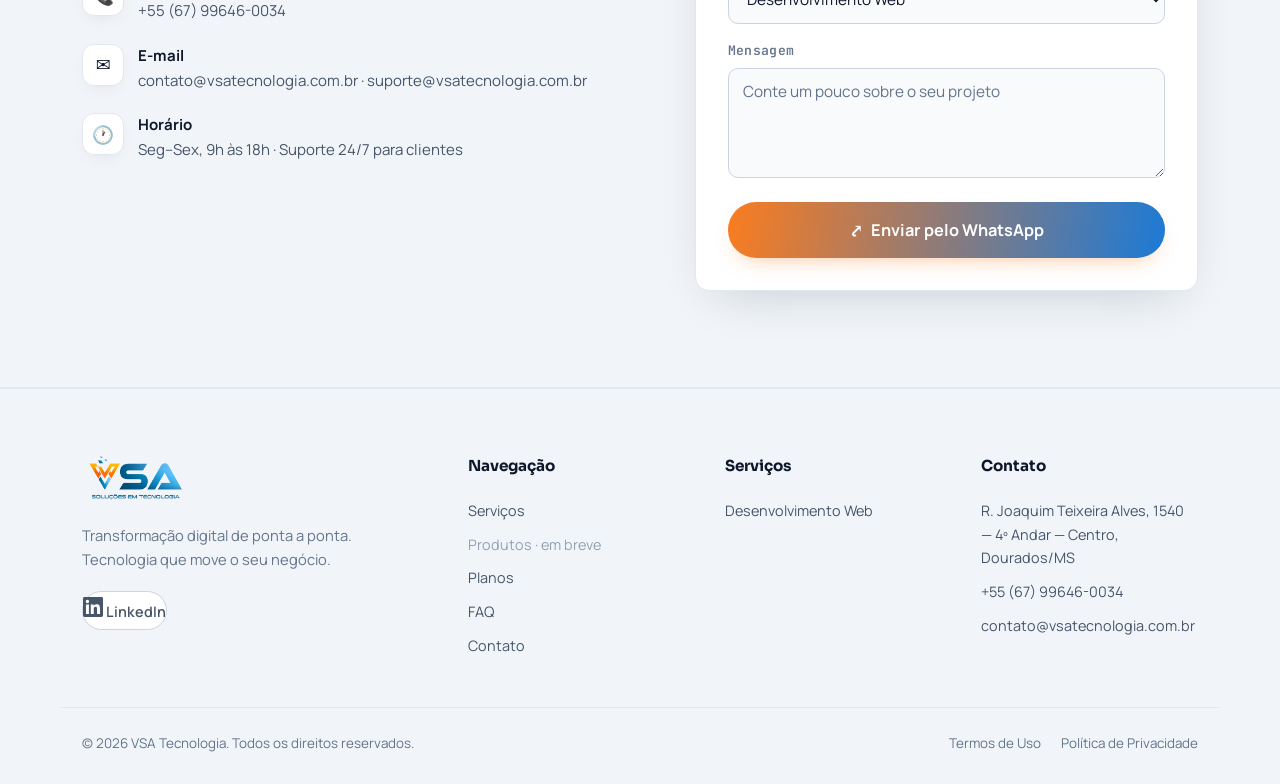
==== commit 447fa954: "fix: remove unrequested service cards and links" ====
--- a/index.html
+++ b/index.html
@@ -153,62 +153,6 @@
         </header>
 
         <div class="cards">
-          <article class="card reveal">
-            <span class="card__icon" aria-hidden="true">
-              <svg viewBox="0 0 24 24"><path d="M9.937 15.5A2 2 0 0 0 8.5 14.063l-6.135-1.582a.5.5 0 0 1 0-.962L8.5 9.936A2 2 0 0 0 9.937 8.5l1.582-6.135a.5.5 0 0 1 .963 0L14.063 8.5A2 2 0 0 0 15.5 9.937l6.135 1.581a.5.5 0 0 1 0 .964L15.5 14.063a2 2 0 0 0-1.437 1.437l-1.582 6.135a.5.5 0 0 1-.963 0z"/><path d="M20 3v4"/><path d="M22 5h-4"/><path d="M4 17v2"/><path d="M5 18H3"/></svg>
-            </span>
-            <h3>Agentes de IA</h3>
-            <p>Assistentes e copilots que automatizam atendimento, vendas e tarefas internas, integrados aos seus sistemas.</p>
-          </article>
-          <article class="card reveal">
-            <span class="card__icon" aria-hidden="true">
-              <svg viewBox="0 0 24 24"><rect width="8" height="8" x="3" y="3" rx="2"/><path d="M7 11v4a2 2 0 0 0 2 2h4"/><rect width="8" height="8" x="13" y="13" rx="2"/></svg>
-            </span>
-            <h3>Automação de Processos</h3>
-            <p>Fluxos inteligentes que eliminam trabalho manual e aceleram a operação com IA e regras de negócio.</p>
-          </article>
-          <article class="card reveal">
-            <span class="card__icon" aria-hidden="true">
-              <svg viewBox="0 0 24 24"><path d="M3 3v16a2 2 0 0 0 2 2h16"/><path d="M18 17V9"/><path d="M13 17V5"/><path d="M8 17v-3"/></svg>
-            </span>
-            <h3>BI &amp; Analytics com IA</h3>
-            <p>Dados transformados em decisões com dashboards, previsões e indicadores em tempo real.</p>
-          </article>
-          <article class="card reveal">
-            <span class="card__icon" aria-hidden="true">
-              <svg viewBox="0 0 24 24"><path d="m18 16 4-4-4-4"/><path d="m6 8-4 4 4 4"/><path d="m14.5 4-5 16"/></svg>
-            </span>
-            <h3>Software &amp; Web sob medida</h3>
-            <p>Sistemas, portais e integrações personalizados, já preparados para IA e escala.</p>
-          </article>
-          <article class="card reveal">
-            <span class="card__icon" aria-hidden="true">
-              <svg viewBox="0 0 24 24"><rect width="7" height="7" x="3" y="3" rx="1"/><rect width="7" height="7" x="14" y="3" rx="1"/><rect width="7" height="7" x="14" y="14" rx="1"/><rect width="7" height="7" x="3" y="14" rx="1"/></svg>
-            </span>
-            <h3>Sistemas ERP</h3>
-            <p>Gestão integrada de processos, finanças e operações, com automação e insights de IA embarcados.</p>
-          </article>
-          <article class="card reveal">
-            <span class="card__icon" aria-hidden="true">
-              <svg viewBox="0 0 24 24"><path d="M17.5 19H9a7 7 0 1 1 6.71-9h1.79a4.5 4.5 0 1 1 0 9Z"/></svg>
-            </span>
-            <h3>Cloud &amp; Infraestrutura</h3>
-            <p>Ambientes escaláveis para IA e dados, com alta disponibilidade e custos otimizados.</p>
-          </article>
-          <article class="card reveal">
-            <span class="card__icon" aria-hidden="true">
-              <svg viewBox="0 0 24 24"><path d="M20 13c0 5-3.5 7.5-7.66 8.95a1 1 0 0 1-.67-.01C7.5 20.5 4 18 4 13V6a1 1 0 0 1 1-1c2 0 4.5-1.2 6.24-2.72a1.17 1.17 0 0 1 1.52 0C14.51 3.81 17 5 19 5a1 1 0 0 1 1 1z"/><path d="m9 12 2 2 4-4"/></svg>
-            </span>
-            <h3>Segurança &amp; Governança</h3>
-            <p>Proteção de dados, conformidade com a LGPD e uso responsável de IA na sua empresa.</p>
-          </article>
-          <article class="card reveal">
-            <span class="card__icon" aria-hidden="true">
-              <svg viewBox="0 0 24 24"><path d="M3 11h3a2 2 0 0 1 2 2v3a2 2 0 0 1-2 2H4a1 1 0 0 1-1-1z"/><path d="M21 16v2a4 4 0 0 1-4 4h-5"/><path d="M21 11h-3a2 2 0 0 0-2 2v3a2 2 0 0 0 2 2h2a1 1 0 0 0 1-1z"/><path d="M3 11a9 9 0 1 1 18 0"/></svg>
-            </span>
-            <h3>Suporte Técnico 24/7</h3>
-            <p>Equipe e monitoramento contínuo para manter automações e sistemas sempre no ar.</p>
-          </article>
         </div>
       </div>
     </section>
@@ -415,12 +359,7 @@
               <label for="assunto">Assunto</label>
               <select id="assunto" name="assunto">
                 <option>Desenvolvimento Web</option>
-                <option>Sistemas ERP</option>
-                <option>Segurança da Informação</option>
-                <option>Infraestrutura de TI</option>
-                <option>Cloud Computing</option>
                 <option>Business Intelligence</option>
-                <option>Suporte Técnico</option>
                 <option>Outro</option>
               </select>
             </div>
@@ -463,10 +402,6 @@
       <div>
         <h4>Serviços</h4>
         <a href="#servicos">Desenvolvimento Web</a>
-        <a href="#servicos">Sistemas ERP</a>
-        <a href="#servicos">Cloud Computing</a>
-        <a href="#servicos">Segurança</a>
-        <a href="#servicos">Suporte 24/7</a>
       </div>
       <div>
         <h4>Contato</h4>
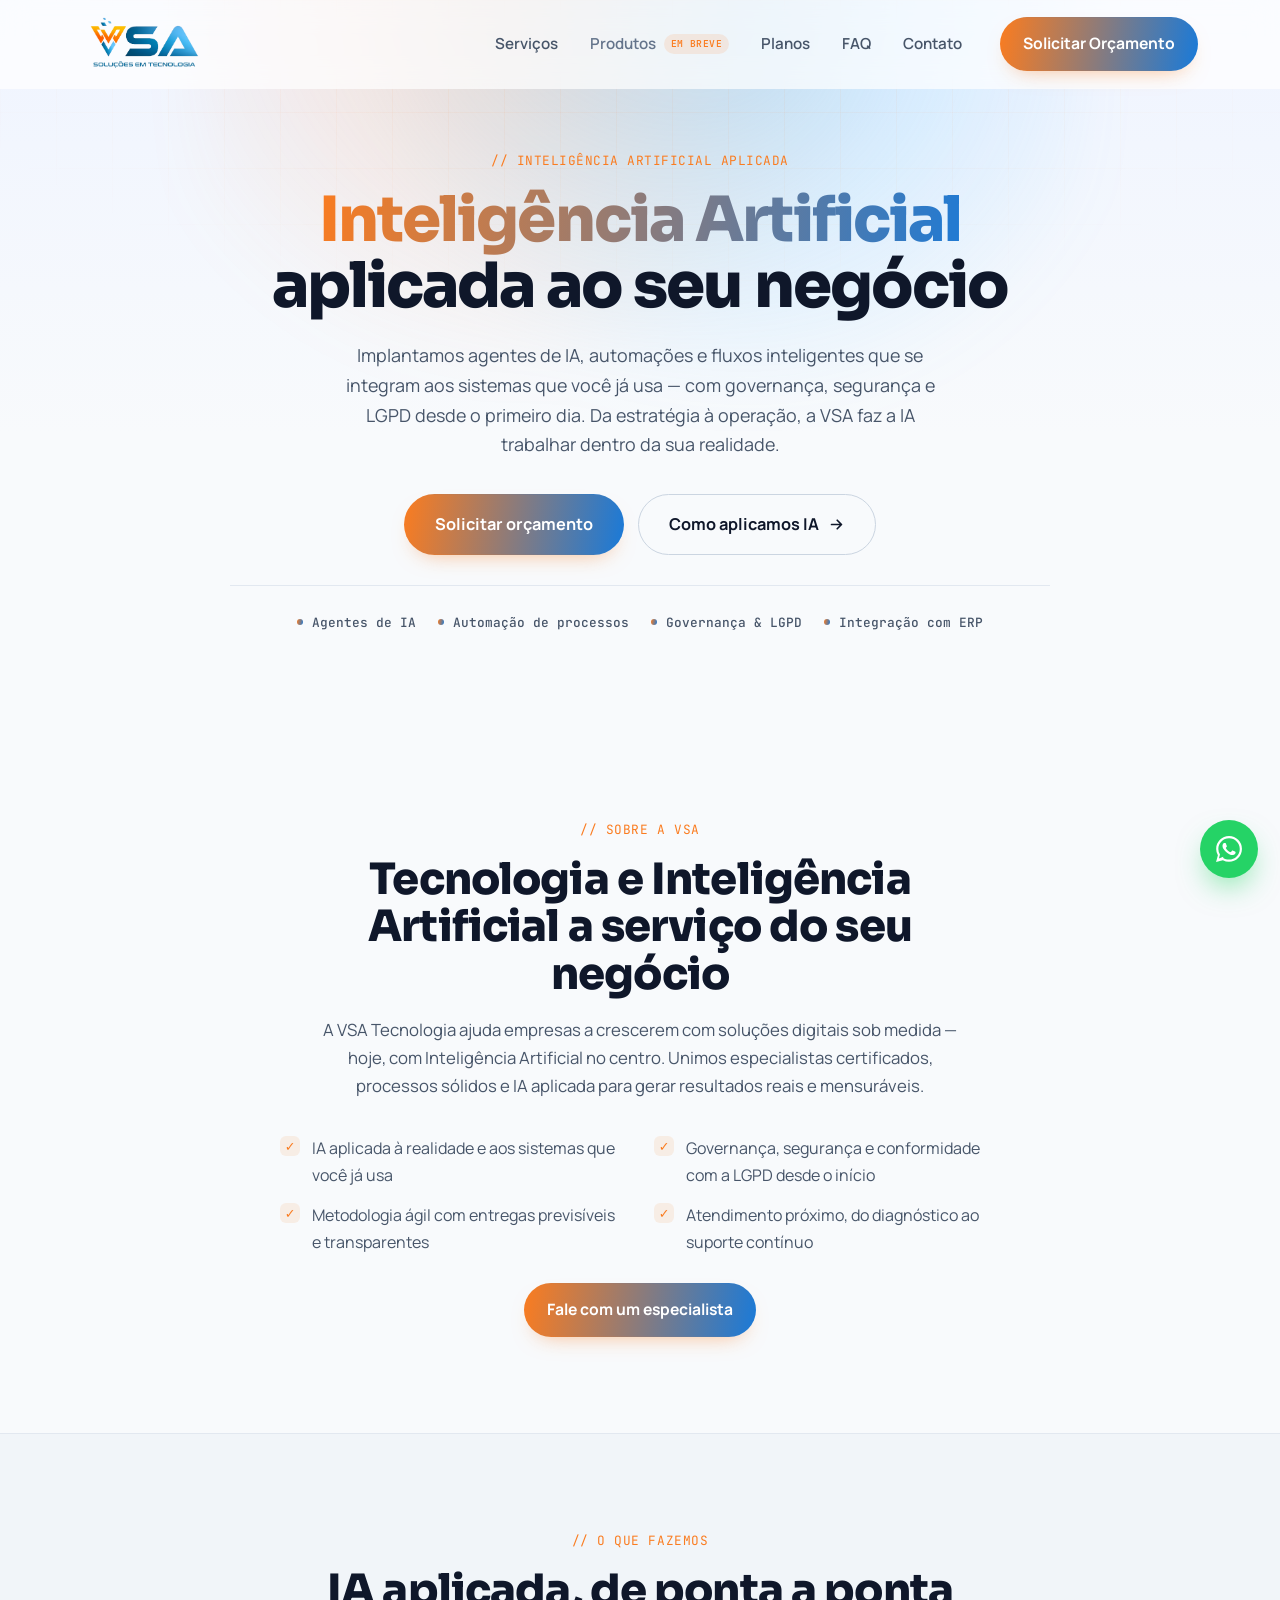
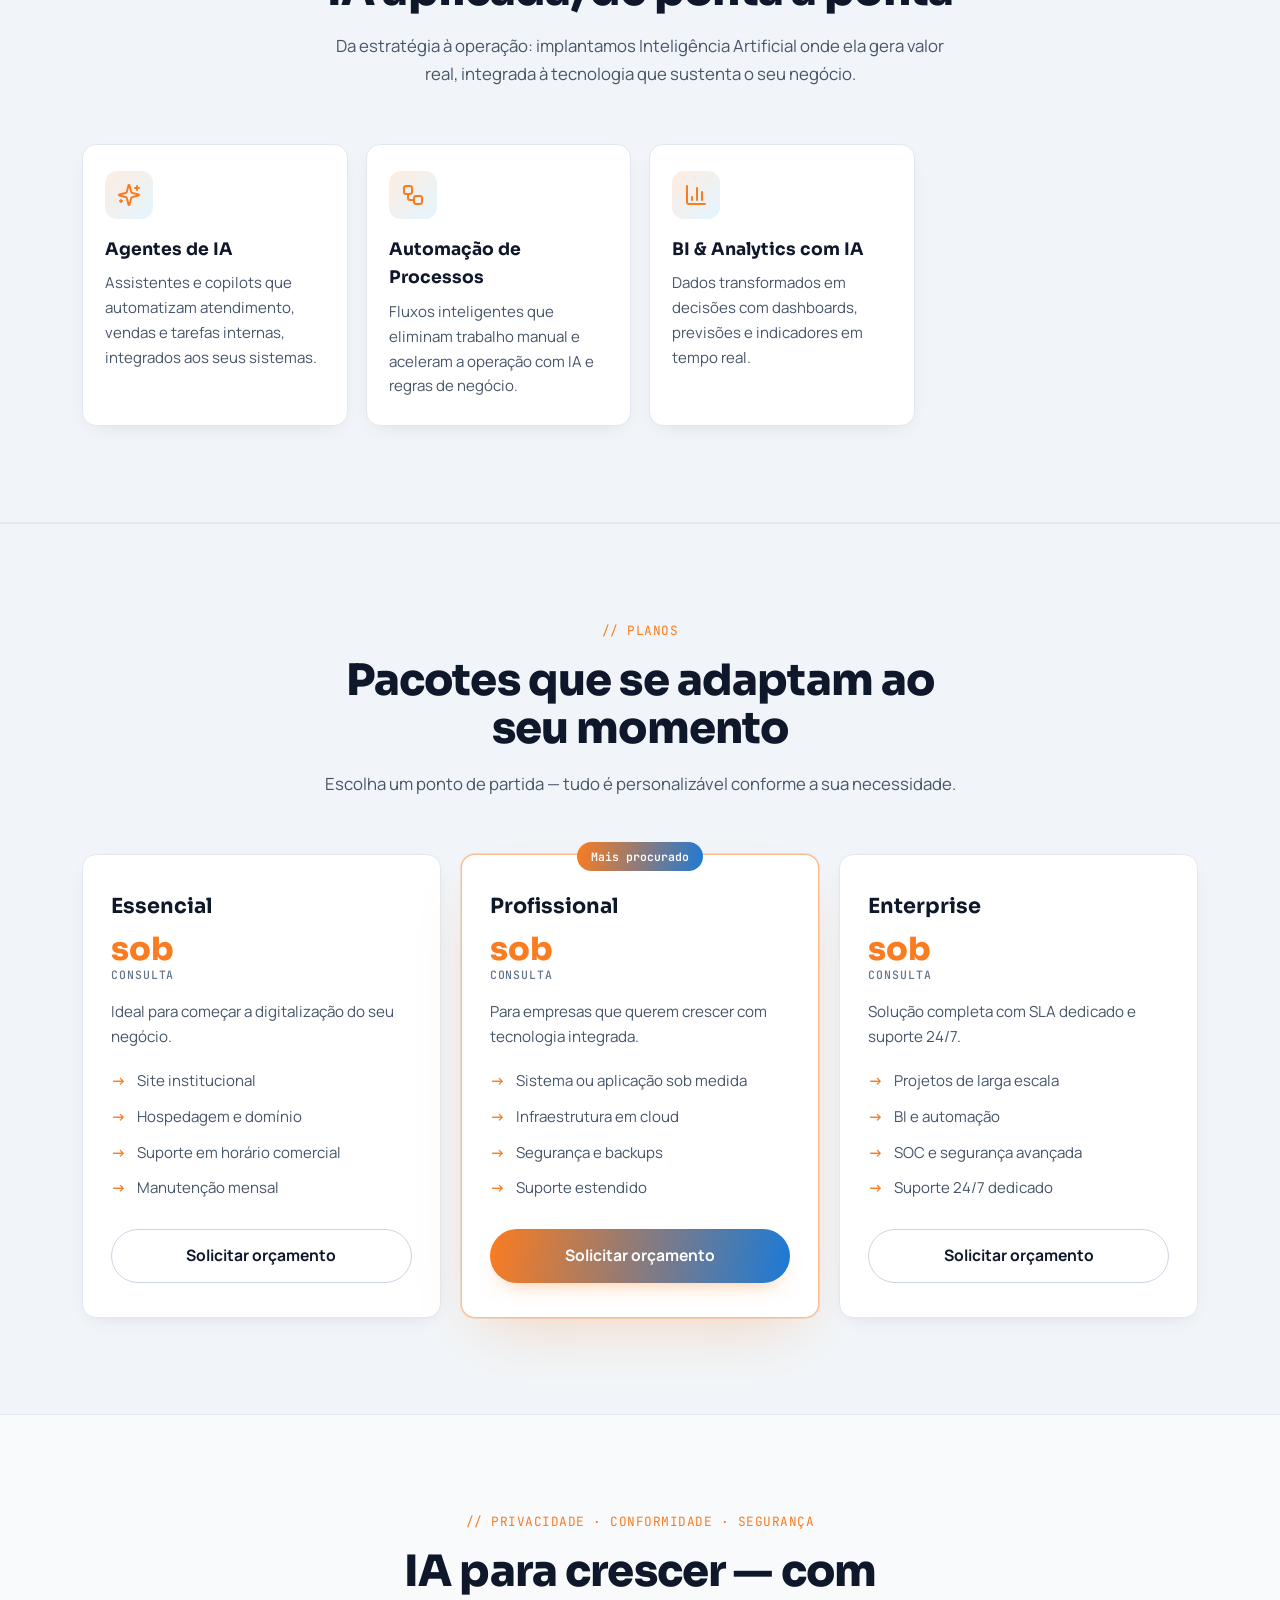
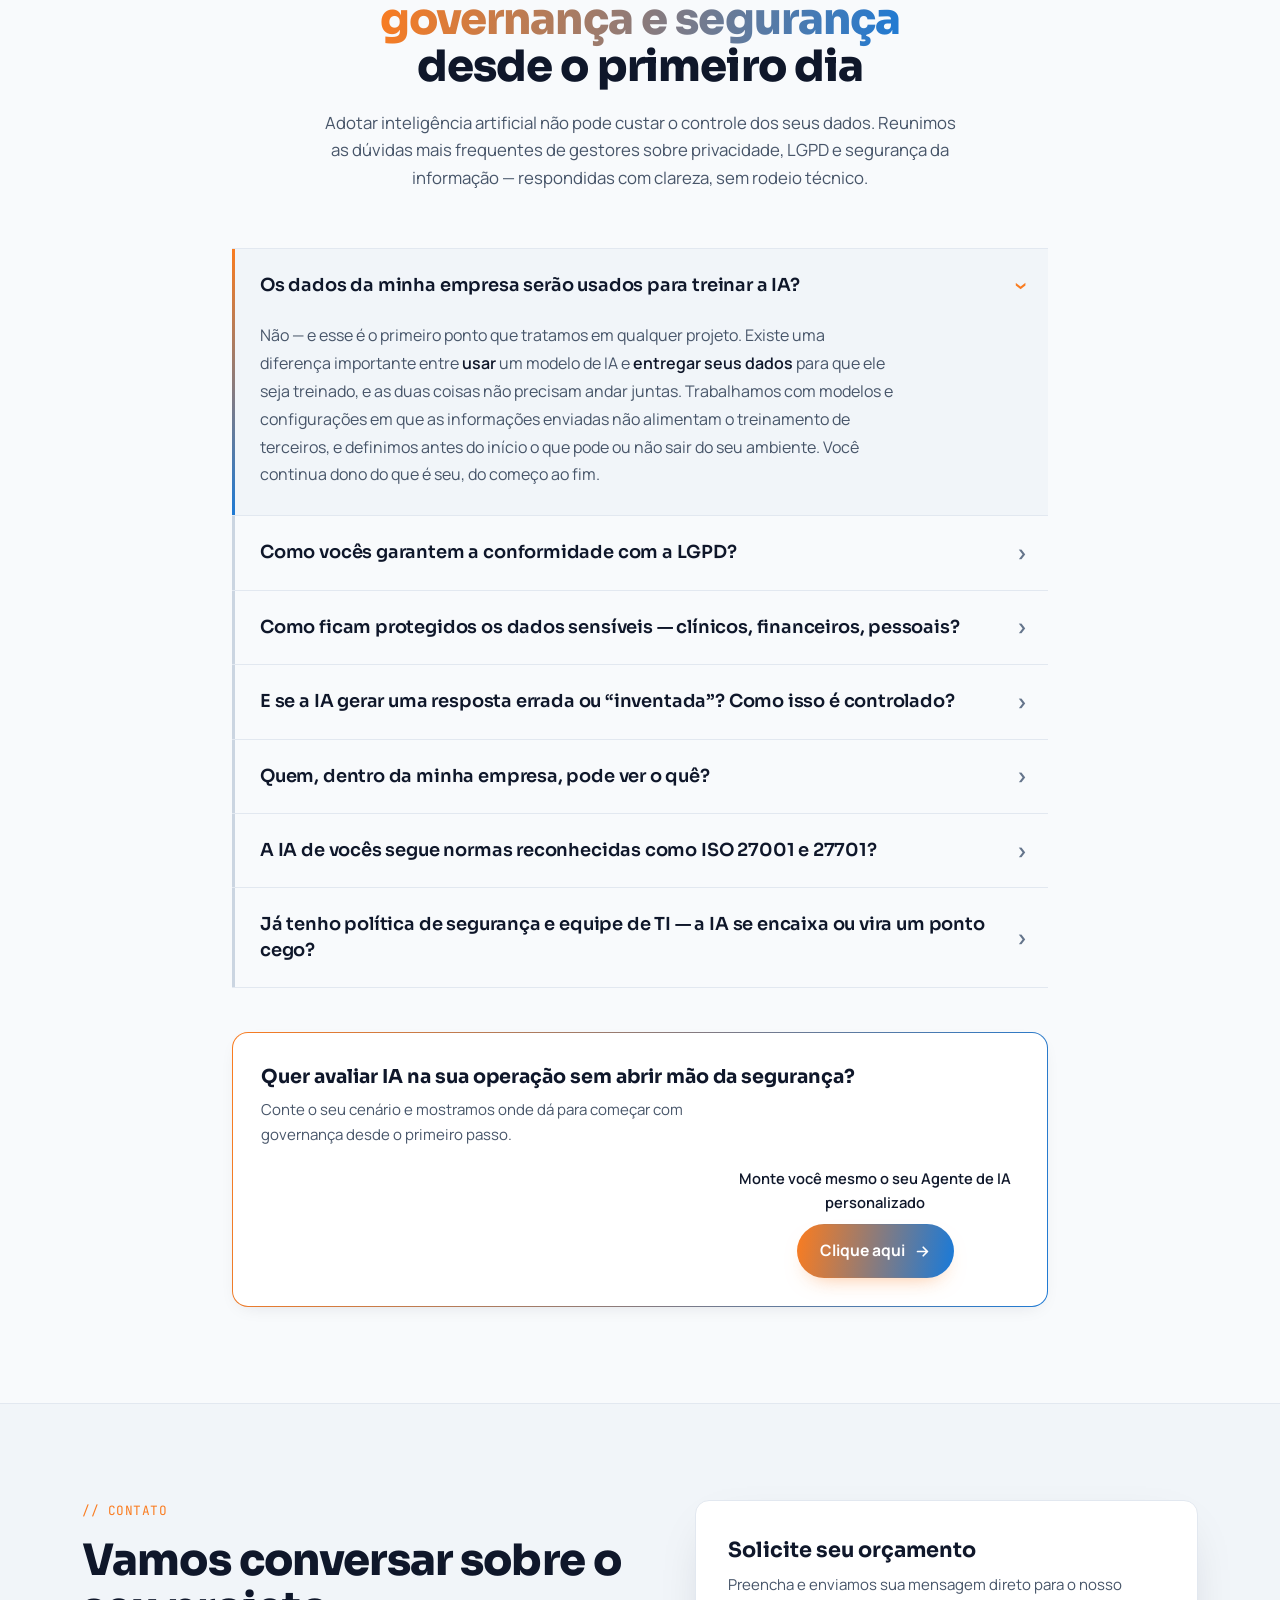
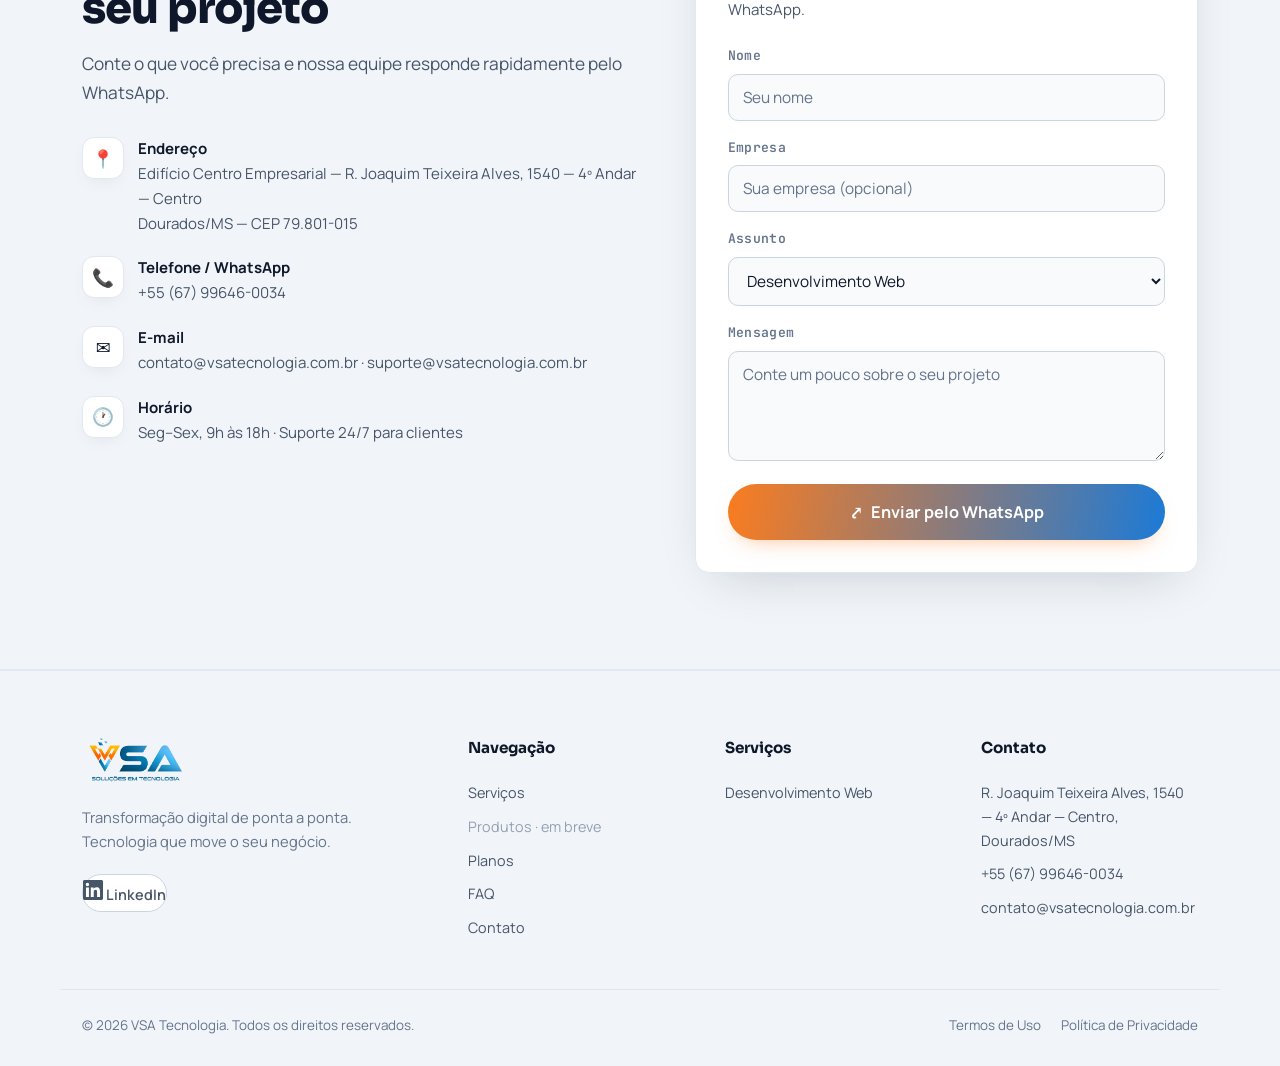
==== commit 4b5a3775: "fix: remove unrequested service cards and links" ====
--- a/index.html
+++ b/index.html
@@ -153,6 +153,27 @@
         </header>
 
         <div class="cards">
+          <article class="card reveal">
+            <span class="card__icon" aria-hidden="true">
+              <svg viewBox="0 0 24 24"><path d="M9.937 15.5A2 2 0 0 0 8.5 14.063l-6.135-1.582a.5.5 0 0 1 0-.962L8.5 9.936A2 2 0 0 0 9.937 8.5l1.582-6.135a.5.5 0 0 1 .963 0L14.063 8.5A2 2 0 0 0 15.5 9.937l6.135 1.581a.5.5 0 0 1 0 .964L15.5 14.063a2 2 0 0 0-1.437 1.437l-1.582 6.135a.5.5 0 0 1-.963 0z"/><path d="M20 3v4"/><path d="M22 5h-4"/><path d="M4 17v2"/><path d="M5 18H3"/></svg>
+            </span>
+            <h3>Agentes de IA</h3>
+            <p>Assistentes e copilots que automatizam atendimento, vendas e tarefas internas, integrados aos seus sistemas.</p>
+          </article>
+          <article class="card reveal">
+            <span class="card__icon" aria-hidden="true">
+              <svg viewBox="0 0 24 24"><rect width="8" height="8" x="3" y="3" rx="2"/><path d="M7 11v4a2 2 0 0 0 2 2h4"/><rect width="8" height="8" x="13" y="13" rx="2"/></svg>
+            </span>
+            <h3>Automação de Processos</h3>
+            <p>Fluxos inteligentes que eliminam trabalho manual e aceleram a operação com IA e regras de negócio.</p>
+          </article>
+          <article class="card reveal">
+            <span class="card__icon" aria-hidden="true">
+              <svg viewBox="0 0 24 24"><path d="M3 3v16a2 2 0 0 0 2 2h16"/><path d="M18 17V9"/><path d="M13 17V5"/><path d="M8 17v-3"/></svg>
+            </span>
+            <h3>BI &amp; Analytics com IA</h3>
+            <p>Dados transformados em decisões com dashboards, previsões e indicadores em tempo real.</p>
+          </article>
         </div>
       </div>
     </section>
